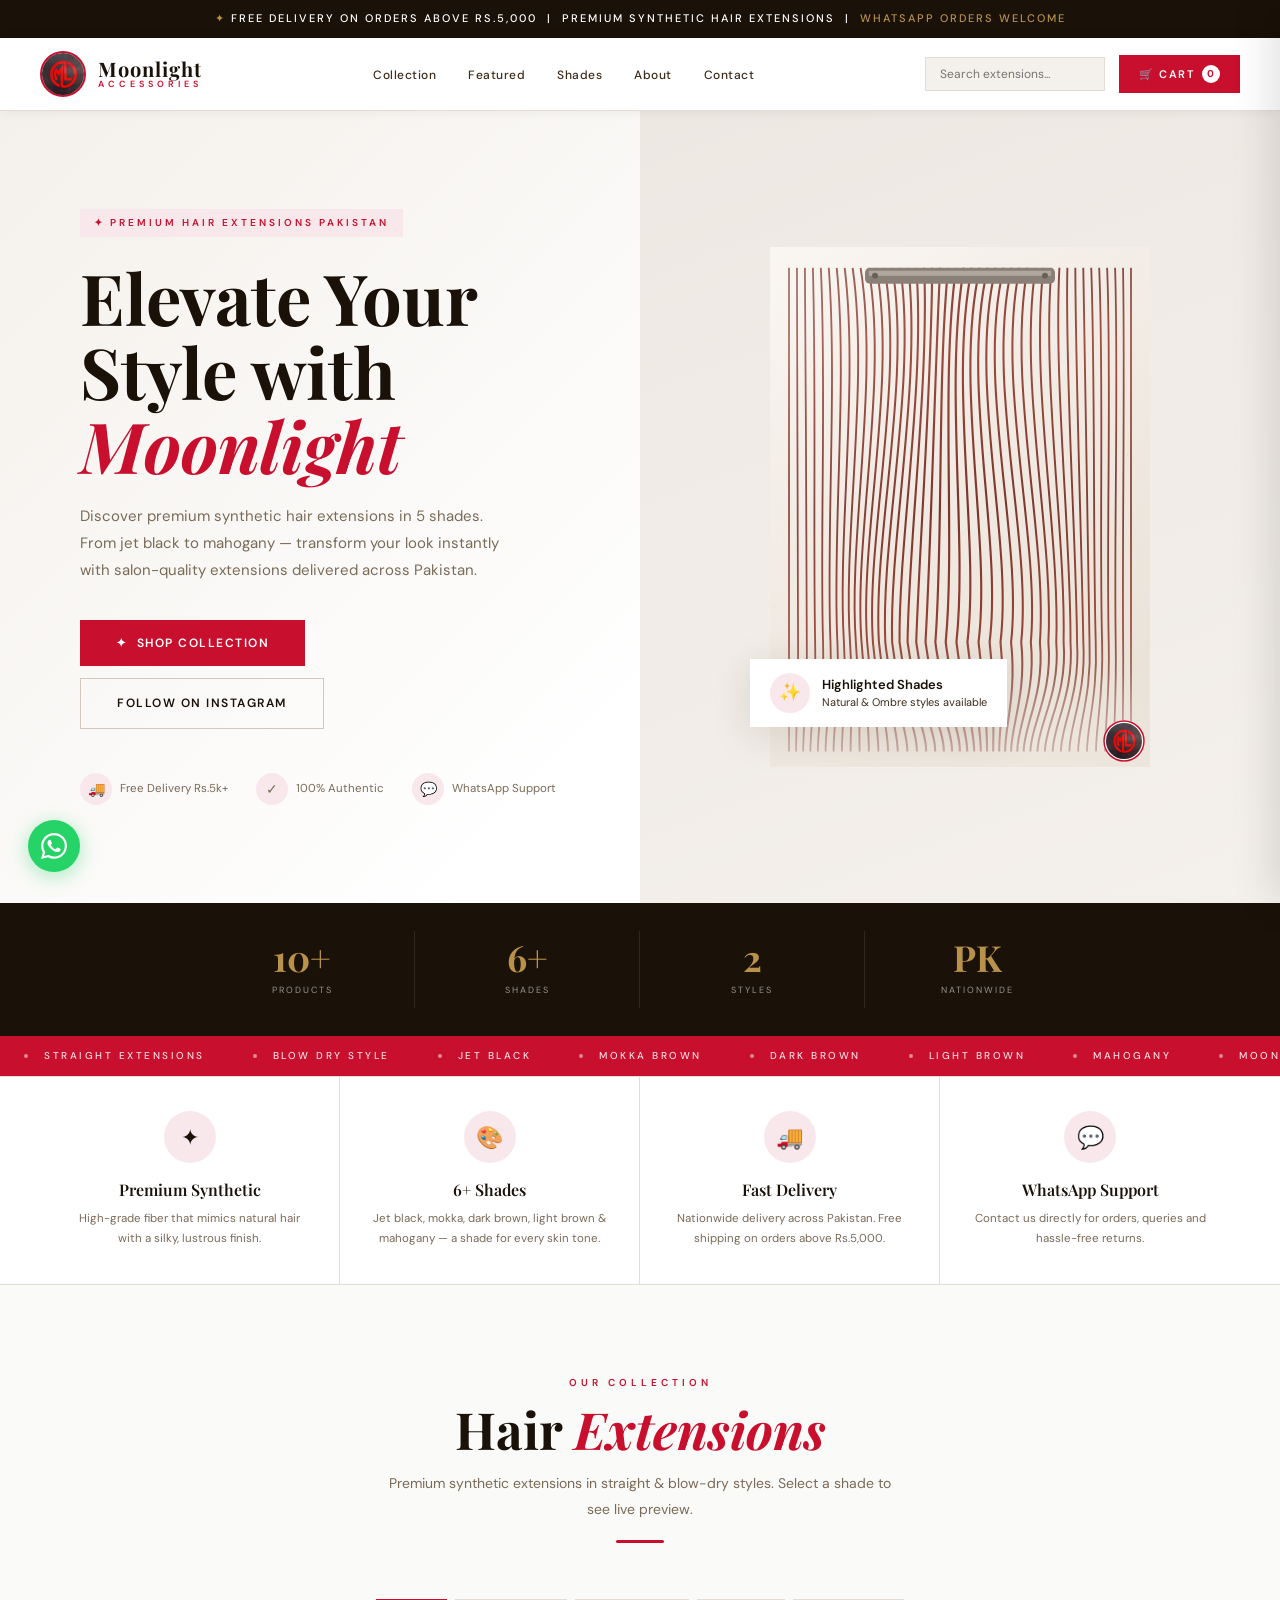
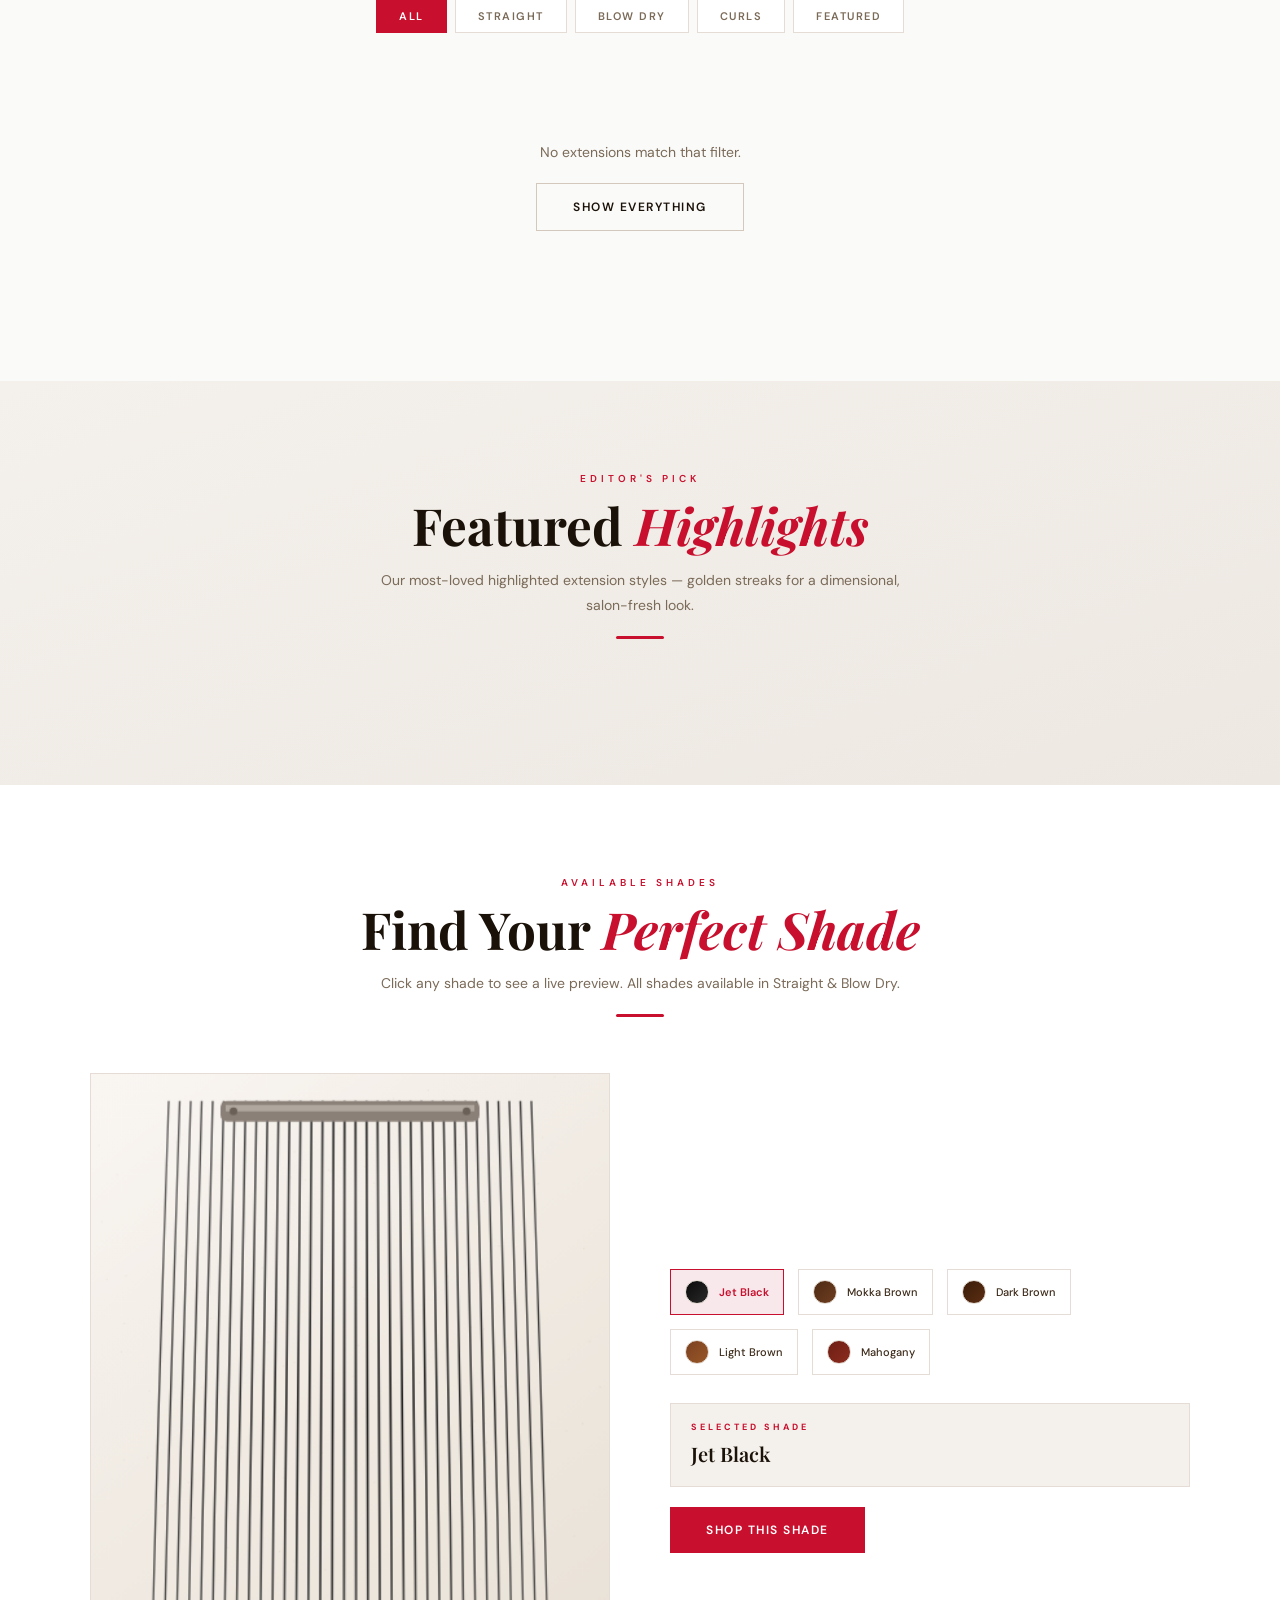
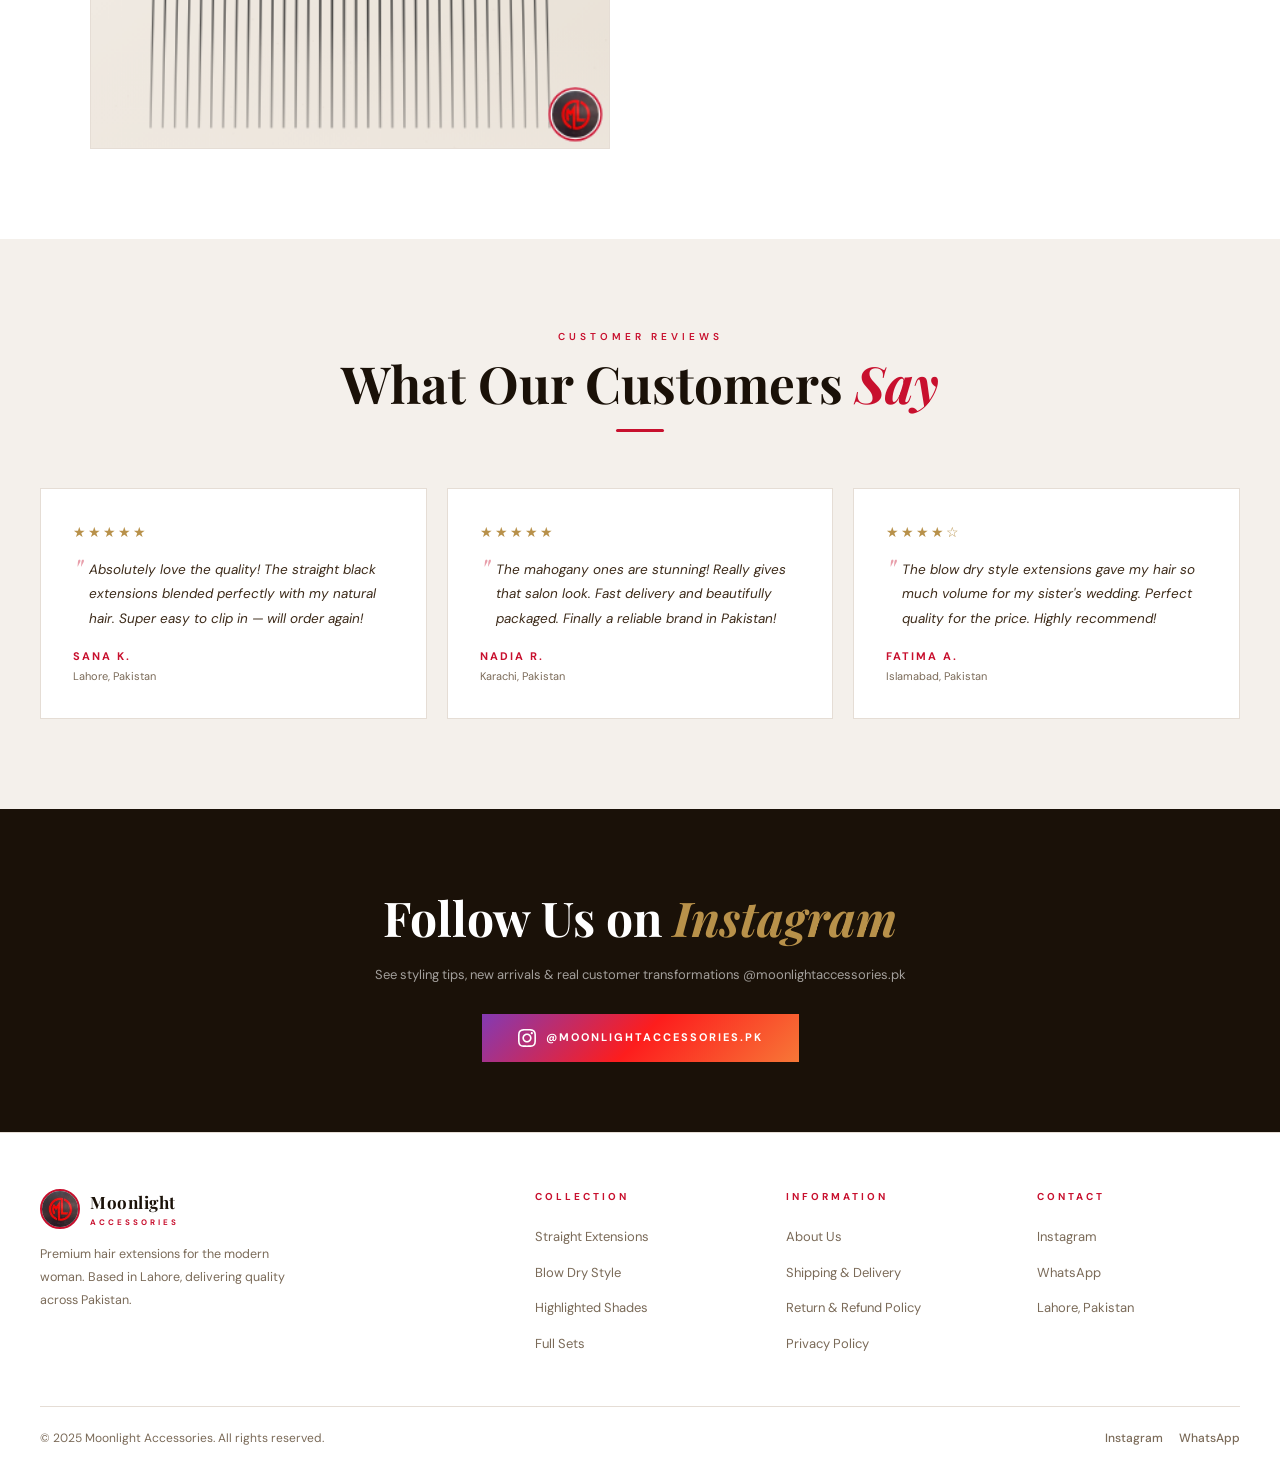
==== index.html @ aa2c1d36 "fix: an all-shades photo now shows on every shade Photos uploaded without a shade were only used as " ====
<!DOCTYPE html>
<html lang="en">
<head>
<meta charset="UTF-8">
<meta name="viewport" content="width=device-width, initial-scale=1.0, maximum-scale=1.0">
<title>Moonlight Accessories — Premium Hair Extensions Pakistan</title>

<!-- TikTok Pixel Code Start -->
<script>
!function (w, d, t) {
  w.TiktokAnalyticsObject=t;var ttq=w[t]=w[t]||[];ttq.methods=["page","track","identify","instances","debug","on","off","once","ready","alias","group","enableCookie","disableCookie","holdConsent","revokeConsent","grantConsent"],ttq.setAndDefer=function(t,e){t[e]=function(){t.push([e].concat(Array.prototype.slice.call(arguments,0)))}};for(var i=0;i<ttq.methods.length;i++)ttq.setAndDefer(ttq,ttq.methods[i]);ttq.instance=function(t){for(
var e=ttq._i[t]||[],n=0;n<ttq.methods.length;n++)ttq.setAndDefer(e,ttq.methods[n]);return e},ttq.load=function(e,n){var r="https://analytics.tiktok.com/i18n/pixel/events.js",o=n&&n.partner;ttq._i=ttq._i||{},ttq._i[e]=[],ttq._i[e]._u=r,ttq._t=ttq._t||{},ttq._t[e]=+new Date,ttq._o=ttq._o||{},ttq._o[e]=n||{};n=document.createElement("script")
;n.type="text/javascript",n.async=!0,n.src=r+"?sdkid="+e+"&lib="+t;e=document.getElementsByTagName("script")[0];e.parentNode.insertBefore(n,e)};


  ttq.load('D9UEVH3C77UE58FD9EE0');
  ttq.page();
}(window, document, 'ttq');
</script>
<!-- TikTok Pixel Code End -->
<script src="shop-config.js"></script>
<link rel="preconnect" href="https://fonts.googleapis.com">
<link href="https://fonts.googleapis.com/css2?family=Playfair+Display:ital,wght@0,400;0,600;0,700;1,400;1,600&family=DM+Sans:ital,wght@0,300;0,400;0,500;0,600;1,300&display=swap" rel="stylesheet">
<style>
/* ═══════════════════════════════════════════════════
   MOONLIGHT ACCESSORIES — LIGHT LUXURY ECOMMERCE
   Stack: Vanilla JS + HTML5 Canvas
   Backend-ready: product data JSON + cart API hooks
═══════════════════════════════════════════════════ */
*{margin:0;padding:0;box-sizing:border-box;}
:root{
  --red:#C8102E; --red2:#A50D25; --red-light:#F9E8EB; --red-mid:rgba(200,16,46,0.12);
  --bg:#FAFAF8; --bg2:#F4F0EB; --bg3:#EDE8E2;
  --white:#FFFFFF;
  --ink:#1A1108; --ink2:#3D2B1A; --ink3:#7A6A58;
  --gold:#B8914A; --gold-light:#F5ECD5;
  --border:#E5DDD5; --border2:#D4C8BC;
  --shadow:0 2px 20px rgba(60,30,10,0.08);
  --shadow2:0 8px 40px rgba(60,30,10,0.13);
  --r:0px;
}
html{scroll-behavior:smooth;}
body{background:var(--bg);color:var(--ink);font-family:'DM Sans',sans-serif;font-weight:400;overflow-x:hidden;line-height:1.6;}
img{display:block;}
a{text-decoration:none;color:inherit;}
button{cursor:pointer;font-family:'DM Sans',sans-serif;}
::-webkit-scrollbar{width:4px;}
::-webkit-scrollbar-track{background:var(--bg2);}
::-webkit-scrollbar-thumb{background:var(--red);border-radius:2px;}

/* ── ANNOUNCEMENT ── */
.ann-bar{background:var(--ink);color:#fff;text-align:center;padding:10px 20px;font-size:11px;letter-spacing:2px;text-transform:uppercase;font-weight:500;}
.ann-bar span{color:var(--gold);}

/* ── NAVBAR ── */
nav{background:var(--white);border-bottom:1px solid var(--border);position:sticky;top:0;z-index:800;box-shadow:0 1px 12px rgba(0,0,0,0.06);}
.nav-wrap{max-width:1320px;margin:0 auto;padding:0 40px;height:72px;display:flex;align-items:center;justify-content:space-between;gap:20px;}
.nav-logo{display:flex;align-items:center;gap:12px;}
.nav-logo-img{width:46px;height:46px;border-radius:50%;object-fit:cover;border:2px solid var(--red);}
.nav-brand{line-height:1.1;}
.nav-brand-main{font-family:'Playfair Display',serif;font-size:20px;font-weight:700;color:var(--ink);letter-spacing:1px;}
.nav-brand-sub{font-size:9px;letter-spacing:4px;color:var(--red);font-weight:600;text-transform:uppercase;}
.nav-links{display:flex;gap:32px;list-style:none;}
.nav-links a{font-size:12px;font-weight:500;letter-spacing:.5px;color:var(--ink2);transition:color .2s;position:relative;}
.nav-links a::after{content:'';position:absolute;bottom:-3px;left:0;width:0;height:2px;background:var(--red);transition:width .2s;}
.nav-links a:hover{color:var(--red);}
.nav-links a:hover::after{width:100%;}
.nav-right{display:flex;align-items:center;gap:14px;}
.nav-search{background:var(--bg2);border:1px solid var(--border);padding:8px 14px;font-size:12px;font-family:'DM Sans',sans-serif;color:var(--ink);width:180px;outline:none;}
.nav-search:focus{border-color:var(--red);background:var(--white);}
.nav-cart-btn{display:flex;align-items:center;gap:8px;background:var(--red);color:#fff;border:none;padding:10px 20px;font-size:11px;letter-spacing:1.5px;text-transform:uppercase;font-weight:600;transition:background .2s;}
.nav-cart-btn:hover{background:var(--red2);}
.cart-count{background:#fff;color:var(--red);width:18px;height:18px;border-radius:50%;font-size:10px;font-weight:700;display:flex;align-items:center;justify-content:center;}
.ham{display:none;flex-direction:column;gap:5px;background:none;border:none;padding:4px;}
.ham span{display:block;width:22px;height:2px;background:var(--ink);transition:all .3s;}
.mob-menu{display:none;background:var(--white);border-bottom:1px solid var(--border);padding:16px 24px;flex-direction:column;gap:0;}
.mob-menu.open{display:flex;}
.mob-menu a{padding:12px 0;font-size:13px;font-weight:500;color:var(--ink2);border-bottom:1px solid var(--border);}
.mob-menu a:last-child{border-bottom:none;}

/* ── HERO ── */
.hero{background:linear-gradient(135deg,var(--bg2) 0%,var(--white) 60%);min-height:88vh;display:grid;grid-template-columns:1fr 1fr;align-items:center;overflow:hidden;position:relative;}
.hero::before{content:'';position:absolute;top:-60px;right:-60px;width:400px;height:400px;background:radial-gradient(circle,rgba(200,16,46,0.06) 0%,transparent 70%);pointer-events:none;}
.hero-left{padding:80px 60px 80px 80px;max-width:620px;}
.hero-tag{display:inline-flex;align-items:center;gap:8px;background:var(--red-light);color:var(--red);font-size:10px;letter-spacing:3px;text-transform:uppercase;font-weight:600;padding:6px 14px;margin-bottom:24px;}
.hero-h1{font-family:'Playfair Display',serif;font-size:clamp(42px,5.5vw,72px);font-weight:700;line-height:1.05;color:var(--ink);margin-bottom:20px;}
.hero-h1 em{font-style:italic;color:var(--red);}
.hero-p{font-size:15px;line-height:1.8;color:var(--ink3);max-width:440px;margin-bottom:36px;}
.hero-btns{display:flex;gap:12px;flex-wrap:wrap;margin-bottom:44px;}
.btn-primary{background:var(--red);color:#fff;border:none;padding:15px 36px;font-size:12px;letter-spacing:1.5px;text-transform:uppercase;font-weight:600;transition:all .2s;display:inline-flex;align-items:center;gap:8px;}
.btn-primary:hover{background:var(--red2);transform:translateY(-1px);box-shadow:0 6px 20px rgba(200,16,46,0.3);}
.btn-secondary{background:transparent;color:var(--ink);border:1.5px solid var(--border2);padding:15px 36px;font-size:12px;letter-spacing:1.5px;text-transform:uppercase;font-weight:600;transition:all .2s;}
.btn-secondary:hover{border-color:var(--red);color:var(--red);}
.hero-trust{display:flex;gap:28px;}
.trust-item{display:flex;align-items:center;gap:8px;font-size:11.5px;color:var(--ink3);}
.trust-icon{width:32px;height:32px;background:var(--red-light);border-radius:50%;display:flex;align-items:center;justify-content:center;font-size:14px;flex-shrink:0;}
.hero-right{position:relative;height:88vh;display:flex;align-items:center;justify-content:center;background:linear-gradient(160deg,var(--bg3) 0%,var(--bg2) 100%);overflow:hidden;}
.hero-canvas-wrap{position:relative;width:380px;height:520px;flex-shrink:0;}
.hero-canvas-wrap canvas{width:100%;height:100%;display:block;}
.hero-badge{position:absolute;bottom:40px;left:-20px;background:var(--white);box-shadow:var(--shadow2);padding:14px 20px;display:flex;align-items:center;gap:12px;}
.hero-badge-icon{width:40px;height:40px;background:var(--red-light);border-radius:50%;display:flex;align-items:center;justify-content:center;font-size:18px;flex-shrink:0;}
.hero-badge-text{font-size:11px;line-height:1.5;color:var(--ink2);}
.hero-badge-text strong{display:block;font-size:13px;color:var(--ink);font-weight:600;}

/* ── MARQUEE ── */
.marquee-section{background:var(--red);padding:12px 0;overflow:hidden;}
.marquee-track{display:flex;animation:marquee 20s linear infinite;}
.m-item{display:inline-flex;align-items:center;gap:16px;padding:0 24px;font-size:10px;letter-spacing:2.5px;text-transform:uppercase;color:rgba(255,255,255,0.85);font-weight:500;white-space:nowrap;}
.m-dot{width:4px;height:4px;border-radius:50%;background:rgba(255,255,255,0.5);flex-shrink:0;}

/* ── SECTION COMMON ── */
.section{padding:90px 40px;}
.section-inner{max-width:1320px;margin:0 auto;}
.s-head{text-align:center;margin-bottom:56px;}
.s-tag{font-size:10px;letter-spacing:4px;text-transform:uppercase;color:var(--red);font-weight:600;display:block;margin-bottom:10px;}
.s-title{font-family:'Playfair Display',serif;font-size:clamp(32px,4vw,52px);font-weight:700;color:var(--ink);line-height:1.1;}
.s-title em{font-style:italic;color:var(--red);}
.s-desc{font-size:14px;color:var(--ink3);max-width:520px;margin:14px auto 0;line-height:1.8;}
.s-line{width:48px;height:3px;background:var(--red);margin:18px auto 0;border-radius:2px;}

/* ── STATS BAR ── */
.stats-bar{background:var(--ink);padding:28px 40px;display:flex;justify-content:center;}
.stats-inner{max-width:900px;width:100%;display:grid;grid-template-columns:repeat(4,1fr);gap:0;}
.stat{text-align:center;padding:8px 20px;border-right:1px solid rgba(255,255,255,0.1);}
.stat:last-child{border-right:none;}
.stat-n{font-family:'Playfair Display',serif;font-size:36px;font-weight:700;color:var(--gold);display:block;line-height:1;}
.stat-l{font-size:9px;letter-spacing:2px;text-transform:uppercase;color:rgba(255,255,255,0.55);margin-top:5px;}

/* ── FEATURES STRIP ── */
.features{background:var(--white);border-top:1px solid var(--border);border-bottom:1px solid var(--border);}
.feat-grid{max-width:1320px;margin:0 auto;padding:0 40px;display:grid;grid-template-columns:repeat(4,1fr);}
.feat{padding:34px 28px;border-right:1px solid var(--border);text-align:center;}
.feat:last-child{border-right:none;}
.feat-icon{width:52px;height:52px;background:var(--red-light);border-radius:50%;display:flex;align-items:center;justify-content:center;font-size:22px;margin:0 auto 14px;}
.feat-title{font-family:'Playfair Display',serif;font-size:16px;font-weight:600;color:var(--ink);margin-bottom:6px;}
.feat-desc{font-size:11.5px;line-height:1.8;color:var(--ink3);}

/* ── PRODUCT SECTION ── */
.products-section{background:var(--bg);}
.filter-bar{display:flex;gap:8px;justify-content:center;margin-bottom:48px;flex-wrap:wrap;}
.f-btn{padding:9px 22px;font-size:11px;letter-spacing:1.5px;text-transform:uppercase;font-weight:600;background:var(--white);border:1.5px solid var(--border);color:var(--ink3);transition:all .2s;font-family:'DM Sans',sans-serif;}
.f-btn.active,.f-btn:hover{background:var(--red);border-color:var(--red);color:#fff;}
.prod-grid{display:grid;grid-template-columns:repeat(auto-fill,minmax(270px,1fr));gap:24px;}

/* ── PRODUCT CARD ── */
.p-card{background:var(--white);border:1px solid var(--border);transition:all .3s;overflow:hidden;}
.p-card:hover{box-shadow:var(--shadow2);transform:translateY(-4px);border-color:var(--border2);}
.p-img-area{position:relative;background:var(--bg2);overflow:hidden;}
.p-img-area canvas{display:block;width:100%;aspect-ratio:3/4;}
.p-badge{position:absolute;top:12px;left:0;background:var(--red);color:#fff;font-size:9px;letter-spacing:2px;text-transform:uppercase;font-weight:700;padding:5px 12px;}
.p-badge.sold{background:var(--ink3);}
.p-badge.highlight{background:var(--gold);}
.p-logo-wm{position:absolute;bottom:10px;right:10px;width:30px;height:30px;background:rgba(255,255,255,0.85);border-radius:50%;display:flex;align-items:center;justify-content:center;backdrop-filter:blur(4px);}
.p-logo-wm img{width:22px;height:22px;border-radius:50%;object-fit:cover;}
/* The card itself opens the product. There is no hover overlay: on a phone
   the first tap only triggered :hover, so it showed a "Quick View" button
   instead of opening anything, and a second tap was needed. */
.p-card{cursor:pointer;}

/* shade swatches on card */
.p-shades-row{display:flex;align-items:center;gap:7px;padding:12px 14px 0;flex-wrap:wrap;}
.shade-swatch{width:20px;height:20px;border-radius:50%;cursor:pointer;border:2px solid transparent;transition:all .2s;flex-shrink:0;position:relative;}
.shade-swatch:hover{transform:scale(1.2);}
.shade-swatch.active{border-color:var(--red);box-shadow:0 0 0 2px var(--white),0 0 0 4px var(--red);}
.shade-swatch[title]:hover::after{content:attr(title);position:absolute;bottom:calc(100% + 6px);left:50%;transform:translateX(-50%);background:var(--ink);color:#fff;font-size:9px;padding:4px 8px;white-space:nowrap;pointer-events:none;z-index:10;letter-spacing:.5px;}

.p-info{padding:14px 14px 16px;}
.p-cat{font-size:9px;letter-spacing:2.5px;text-transform:uppercase;color:var(--ink3);font-weight:500;margin-bottom:4px;}
.p-name{font-family:'Playfair Display',serif;font-size:17px;font-weight:600;color:var(--ink);line-height:1.3;margin-bottom:3px;}
.p-shade-label{font-size:10.5px;color:var(--red);font-weight:600;min-height:16px;margin-bottom:6px;}
.p-stars{color:var(--gold);font-size:12px;letter-spacing:1px;margin-bottom:8px;}
.p-stars span{color:var(--ink3);font-size:11px;font-family:'DM Sans',sans-serif;margin-left:4px;}
.p-bottom{display:flex;align-items:center;justify-content:space-between;margin-top:4px;}
.p-price{font-family:'Playfair Display',serif;font-size:22px;font-weight:700;color:var(--ink);}
.p-price .curr{font-size:13px;font-family:'DM Sans',sans-serif;font-weight:600;margin-right:2px;color:var(--ink2);}
.p-add{width:38px;height:38px;background:var(--red);color:#fff;border:none;font-size:22px;display:flex;align-items:center;justify-content:center;transition:all .2s;flex-shrink:0;line-height:1;}
.p-add:hover{background:var(--red2);transform:scale(1.08);}
.p-add.oos{background:var(--bg3);color:var(--ink3);cursor:not-allowed;}

/* ── HIGHLIGHTS / FEATURED SECTION ── */
.highlights-section{background:linear-gradient(160deg,var(--bg2) 0%,var(--bg3) 100%);}
.hl-grid{display:grid;grid-template-columns:repeat(3,1fr);gap:20px;align-items:stretch;}
.hl-card{background:var(--white);border:1px solid var(--border);overflow:hidden;display:flex;flex-direction:column;}
.hl-card canvas{display:block;width:100%;aspect-ratio:3/4;}
.hl-card .hl-info{flex:1;display:flex;flex-direction:column;justify-content:flex-end;}
.hl-info{padding:16px 18px 20px;}
.hl-tag{font-size:9px;letter-spacing:3px;text-transform:uppercase;color:var(--red);font-weight:700;margin-bottom:6px;}
.hl-name{font-family:'Playfair Display',serif;font-size:16px;font-weight:600;color:var(--ink);margin-bottom:4px;line-height:1.3;}
.hl-price{font-family:'Playfair Display',serif;font-size:20px;font-weight:700;color:var(--red);margin-bottom:10px;}
.hl-price .curr{font-size:12px;font-family:'DM Sans',sans-serif;color:var(--ink2);margin-right:2px;}
.hl-add{background:var(--ink);color:#fff;border:none;padding:10px 20px;font-size:10px;letter-spacing:2px;text-transform:uppercase;font-weight:600;width:100%;transition:background .2s;font-family:'DM Sans',sans-serif;}
.hl-add:hover{background:var(--red);}

/* ── SHADE SECTION ── */
.shades-section{background:var(--white);}
.shade-picker{display:grid;grid-template-columns:1fr 1fr;gap:60px;align-items:center;max-width:1100px;margin:0 auto;}
.shade-preview{border:1px solid var(--border);overflow:hidden;background:var(--bg2);}
.shade-preview canvas{display:block;width:100%;}
.shade-preview img{display:block;width:100%;aspect-ratio:3/4;object-fit:cover;}
.hero-canvas-wrap img{display:block;width:100%;height:100%;object-fit:cover;border-radius:0;}
.shade-swatches-big{display:flex;flex-wrap:wrap;gap:14px;margin-bottom:28px;}
.shade-btn{display:flex;align-items:center;gap:10px;padding:10px 14px;border:1.5px solid var(--border);cursor:pointer;background:var(--white);transition:all .2s;font-family:'DM Sans',sans-serif;}
.shade-btn:hover,.shade-btn.active{border-color:var(--red);background:var(--red-light);}
.shade-btn .s-circle{width:24px;height:24px;border-radius:50%;flex-shrink:0;border:1.5px solid var(--border);}
.shade-btn .s-name{font-size:11px;font-weight:500;color:var(--ink2);}
.shade-btn.active .s-name{color:var(--red);font-weight:600;}
.shade-selected-box{background:var(--bg2);border:1px solid var(--border);padding:16px 20px;margin-top:20px;}
.shade-selected-label{font-size:9px;letter-spacing:3px;text-transform:uppercase;color:var(--red);font-weight:700;margin-bottom:4px;}
.shade-selected-name{font-family:'Playfair Display',serif;font-size:20px;font-weight:600;color:var(--ink);}

/* ── TESTIMONIALS ── */
.testi-section{background:var(--bg2);}
.testi-grid{display:grid;grid-template-columns:repeat(auto-fit,minmax(280px,1fr));gap:20px;}
.testi-card{background:var(--white);border:1px solid var(--border);padding:32px;}
.testi-stars{color:var(--gold);font-size:14px;letter-spacing:2px;margin-bottom:14px;}
.testi-text{font-size:13.5px;line-height:1.85;color:var(--ink2);font-style:italic;margin-bottom:16px;position:relative;padding-left:16px;}
.testi-text::before{content:'"';position:absolute;left:0;top:-4px;font-family:'Playfair Display',serif;font-size:32px;color:var(--red);opacity:.4;line-height:1;}
.testi-author{font-size:11px;letter-spacing:2px;text-transform:uppercase;color:var(--red);font-weight:700;}
.testi-location{font-size:11px;color:var(--ink3);margin-top:2px;}

/* ── INSTAGRAM CTA ── */
.ig-section{background:var(--ink);padding:70px 40px;text-align:center;}
.ig-title{font-family:'Playfair Display',serif;font-size:clamp(28px,4vw,48px);font-weight:700;color:var(--white);margin-bottom:10px;}
.ig-title em{font-style:italic;color:var(--gold);}
.ig-sub{font-size:13px;color:rgba(255,255,255,0.6);margin-bottom:28px;}
.ig-btn{display:inline-flex;align-items:center;gap:10px;background:linear-gradient(135deg,#833AB4,#FD1D1D,#F77737);color:#fff;padding:15px 36px;font-size:11px;letter-spacing:2px;text-transform:uppercase;font-weight:700;transition:opacity .2s,transform .2s;text-decoration:none;}
.ig-btn:hover{opacity:.88;transform:translateY(-2px);}

/* ── FOOTER ── */
footer{background:var(--white);border-top:1px solid var(--border);padding:56px 40px 28px;}
.foot-inner{max-width:1320px;margin:0 auto;}
.foot-grid{display:grid;grid-template-columns:2.2fr 1fr 1fr 1fr;gap:48px;margin-bottom:40px;}
.foot-brand-wrap{display:flex;align-items:center;gap:10px;margin-bottom:14px;}
.foot-brand-img{width:40px;height:40px;border-radius:50%;object-fit:cover;border:2px solid var(--red);}
.foot-brand-main{font-family:'Playfair Display',serif;font-size:17px;font-weight:700;color:var(--ink);letter-spacing:.5px;}
.foot-brand-sub{font-size:8px;letter-spacing:3px;color:var(--red);font-weight:700;text-transform:uppercase;}
.foot-brand-desc{font-size:12.5px;line-height:1.85;color:var(--ink3);max-width:260px;}
.foot-col h4{font-size:10px;letter-spacing:3px;text-transform:uppercase;color:var(--red);font-weight:700;margin-bottom:18px;}
.foot-col ul{list-style:none;}
.foot-col li{margin-bottom:10px;}
.foot-col a{font-size:13px;color:var(--ink3);transition:color .2s;}
.foot-col a:hover{color:var(--red);}
.foot-bottom{border-top:1px solid var(--border);padding-top:22px;display:flex;justify-content:space-between;align-items:center;flex-wrap:wrap;gap:12px;}
.foot-bottom p{font-size:12px;color:var(--ink3);}
.foot-socials{display:flex;gap:16px;}
.foot-socials a{font-size:12px;color:var(--ink3);font-weight:500;transition:color .2s;}
.foot-socials a:hover{color:var(--red);}

/* ── MODAL ── */
.modal-overlay{position:fixed;inset:0;background:rgba(26,17,8,0.7);z-index:999;display:flex;align-items:center;justify-content:center;padding:20px;backdrop-filter:blur(6px);}
.modal-box{background:var(--white);max-width:880px;width:100%;max-height:92vh;overflow-y:auto;display:grid;grid-template-columns:1fr 1fr;position:relative;}
.modal-close{position:absolute;top:14px;right:14px;background:var(--ink);color:#fff;border:none;width:30px;height:30px;font-size:14px;z-index:10;display:flex;align-items:center;justify-content:center;}
/* ── CART DRAWER ─────────────────────────────────── */
.drawer-backdrop{position:fixed;inset:0;background:rgba(20,14,10,.45);opacity:0;visibility:hidden;transition:.25s;z-index:900;}
.drawer-backdrop.show{opacity:1;visibility:visible;}
.cart-drawer{position:fixed;top:0;right:0;height:100%;width:400px;max-width:92vw;background:var(--white);z-index:950;display:flex;flex-direction:column;transform:translateX(100%);transition:transform .3s cubic-bezier(.4,0,.2,1);box-shadow:-8px 0 40px rgba(0,0,0,.12);}
.cart-drawer.open{transform:translateX(0);}
.cart-head{display:flex;align-items:center;justify-content:space-between;padding:20px 22px;border-bottom:1px solid var(--border);flex-shrink:0;}
.cart-head h3{font-family:'Playfair Display',serif;font-size:19px;font-weight:600;color:var(--ink);}
.cart-close{background:none;border:none;font-size:17px;color:var(--ink3);cursor:pointer;padding:4px 8px;}
.cart-close:hover{color:var(--red);}
.cart-body{flex:1;overflow-y:auto;padding:8px 22px;}
.cart-foot{border-top:1px solid var(--border);padding:18px 22px 22px;flex-shrink:0;background:var(--bg);}
.cart-line{display:grid;grid-template-columns:64px 1fr auto;gap:12px;padding:16px 0;border-bottom:1px solid var(--border);}
.cart-line-img{width:64px;height:84px;object-fit:cover;background:var(--bg2);}
.cart-line-noimg{display:flex;align-items:center;justify-content:center;color:var(--ink3);font-size:20px;}
.cart-line-name{font-size:13px;font-weight:600;color:var(--ink);line-height:1.35;}
.cart-line-shade{font-size:11px;color:var(--red);margin-top:2px;}
.cart-line-price{font-size:11px;color:var(--ink3);margin-top:2px;}
.cart-line-total{font-size:13px;font-weight:700;color:var(--ink);white-space:nowrap;}
.qty-row{display:flex;align-items:center;gap:8px;margin-top:9px;}
.qty-btn{width:24px;height:24px;border:1px solid var(--border2);background:var(--white);color:var(--ink);font-size:14px;line-height:1;cursor:pointer;display:flex;align-items:center;justify-content:center;}
.qty-btn:hover{border-color:var(--red);color:var(--red);}
.qty-val{font-size:13px;font-weight:600;min-width:18px;text-align:center;}
.cart-remove{background:none;border:none;font-size:10.5px;color:var(--ink3);text-decoration:underline;cursor:pointer;margin-left:6px;}
.cart-remove:hover{color:var(--red);}
.cart-empty{text-align:center;padding:64px 20px;}
.cart-empty-icon{font-size:38px;margin-bottom:14px;opacity:.4;}
.cart-empty p{font-size:13px;color:var(--ink3);margin-bottom:22px;}
.no-results{grid-column:1/-1;text-align:center;padding:60px 20px;}
.no-results p{font-size:14px;color:var(--ink3);margin-bottom:20px;}
.sum-row{display:flex;justify-content:space-between;align-items:center;font-size:13px;color:var(--ink2);margin-bottom:9px;}
.sum-row .free{color:#16a34a;font-weight:700;letter-spacing:.5px;}
.sum-note{font-size:10.5px;color:var(--ink3);margin:-4px 0 10px;}
.sum-total{font-size:16px;font-weight:700;color:var(--ink);padding-top:11px;border-top:1px solid var(--border);margin-bottom:16px;}
.btn-block{width:100%;justify-content:center;}
.sum-cod{text-align:center;font-size:10.5px;color:var(--ink3);margin-top:10px;letter-spacing:.5px;}

/* ── PRODUCT ACTIONS ─────────────────────────────── */
.m-actions{display:flex;flex-direction:column;gap:9px;}
.m-buy-btn{background:var(--ink);color:#fff;border:none;padding:15px;font-size:12px;letter-spacing:1.5px;text-transform:uppercase;font-weight:600;cursor:pointer;transition:background .2s;font-family:'DM Sans',sans-serif;width:100%;}
.m-buy-btn:hover{background:var(--red);}
.m-wa-btn{background:#fff;color:#128C7E;border:1.5px solid #128C7E;padding:14px;font-size:12px;letter-spacing:1px;text-transform:uppercase;font-weight:600;cursor:pointer;transition:.2s;font-family:'DM Sans',sans-serif;width:100%;display:flex;align-items:center;justify-content:center;gap:9px;}
.m-wa-btn:hover{background:#128C7E;color:#fff;}

/* ── CHECKOUT ────────────────────────────────────── */
.co-box{background:var(--white);width:100%;max-width:940px;max-height:92vh;overflow-y:auto;position:relative;}
.co-head{padding:30px 34px 22px;border-bottom:1px solid var(--border);}
.co-title{font-family:'Playfair Display',serif;font-size:27px;font-weight:600;color:var(--ink);}
.co-sub{font-size:12.5px;color:var(--ink3);margin-top:5px;}
.co-grid{display:grid;grid-template-columns:1fr 340px;gap:34px;padding:28px 34px 34px;}
.co-fields{display:flex;flex-direction:column;gap:16px;}
.fld{display:flex;flex-direction:column;gap:6px;}
.fld>span{font-size:11px;letter-spacing:1.2px;text-transform:uppercase;font-weight:700;color:var(--ink2);}
.fld>span b{color:var(--red);}
.fld>span i{font-style:normal;color:var(--ink3);font-weight:400;text-transform:none;letter-spacing:0;}
.fld input,.fld textarea{border:1px solid var(--border2);background:var(--white);padding:12px 14px;font-size:13.5px;font-family:'DM Sans',sans-serif;color:var(--ink);outline:none;transition:border-color .2s;width:100%;resize:vertical;}
.fld input:focus,.fld textarea:focus{border-color:var(--red);}
.fld small{font-size:10.5px;color:var(--ink3);}
.co-error{background:#fdecea;border-left:3px solid var(--red);color:#8c1d18;font-size:12.5px;padding:11px 14px;}
.co-side{background:var(--bg2);padding:24px;align-self:start;position:sticky;top:0;}
.co-side-title{font-size:10px;letter-spacing:3px;text-transform:uppercase;color:var(--red);font-weight:700;margin-bottom:16px;}
.co-line{display:flex;justify-content:space-between;gap:12px;font-size:12px;color:var(--ink2);padding-bottom:10px;margin-bottom:10px;border-bottom:1px solid var(--border);}
.co-pay{display:flex;gap:11px;align-items:flex-start;background:var(--white);border:1px solid var(--border);padding:13px;margin:16px 0;}
.co-pay-badge{width:22px;height:22px;border-radius:50%;background:#16a34a;color:#fff;font-size:12px;display:flex;align-items:center;justify-content:center;flex-shrink:0;}
.co-pay b{display:block;font-size:12.5px;color:var(--ink);margin-bottom:2px;}
.co-pay span{font-size:11px;color:var(--ink3);line-height:1.45;}
.co-terms{font-size:10.5px;color:var(--ink3);text-align:center;margin-top:12px;line-height:1.6;}
.co-terms a{color:var(--red);text-decoration:underline;}
.co-done{text-align:center;padding:56px 34px;max-width:520px;margin:0 auto;}
.co-done-tick{width:60px;height:60px;border-radius:50%;background:#16a34a;color:#fff;font-size:30px;display:flex;align-items:center;justify-content:center;margin:0 auto 22px;}
.co-done h3{font-family:'Playfair Display',serif;font-size:27px;font-weight:600;color:var(--ink);margin-bottom:10px;}
.co-done p{font-size:13.5px;color:var(--ink2);line-height:1.65;margin-bottom:22px;}
.co-done-box{background:var(--bg2);padding:18px 22px;margin-bottom:18px;}
.co-done-box div{display:flex;justify-content:space-between;align-items:center;padding:7px 0;font-size:13px;}
.co-done-box span{color:var(--ink3);}
.co-done-box b{color:var(--ink);font-weight:700;}
.co-done-note{font-size:11.5px!important;color:var(--ink3)!important;}
#coWaWrap{margin-bottom:10px;}
#coWaWrap a{display:flex;}
@media(max-width:860px){
  .co-grid{grid-template-columns:1fr;gap:24px;padding:22px;}
  .co-head{padding:24px 22px 18px;}
  .co-side{position:static;}
}

.modal-img-col{background:var(--bg2);display:flex;flex-direction:column;}
.modal-img-col canvas{display:block;width:100%;aspect-ratio:3/4;}
/* Horizontal, snapping strip of a shade's photos — swipe on a phone, drag or
   use the dots/thumbnails on a desktop.
   contain rather than cover: a photo that isn't 3:4 is shown whole instead of
   having its edges cropped away. The cards keep cover so the grid stays even. */
.m-gallery{display:flex;overflow-x:auto;scroll-snap-type:x mandatory;-webkit-overflow-scrolling:touch;scrollbar-width:none;}
.m-gallery::-webkit-scrollbar{display:none;}
.modal-img-col img.m-main-img{display:block;flex:0 0 100%;width:100%;aspect-ratio:3/4;object-fit:contain;background:var(--bg3);scroll-snap-align:center;}
.m-dots{display:flex;justify-content:center;gap:7px;padding:10px 0 2px;background:var(--bg2);}
.m-dot-nav{width:7px;height:7px;border-radius:50%;background:var(--border2);cursor:pointer;transition:.2s;}
.m-dot-nav.active{background:var(--red);transform:scale(1.3);}
.m-thumbs-row{display:flex;gap:6px;padding:8px;background:var(--bg3);overflow-x:auto;flex-shrink:0;}
.m-thumb{width:54px;height:72px;object-fit:cover;cursor:pointer;border:2px solid transparent;flex-shrink:0;transition:.15s;opacity:.75;}
.m-thumb:hover,.m-thumb.active{border-color:var(--red);opacity:1;}
.p-img-area img.p-real-img{display:block;width:100%;aspect-ratio:3/4;object-fit:cover;}
.modal-info-col{padding:32px;display:flex;flex-direction:column;justify-content:space-between;overflow-y:auto;}
.m-cat{font-size:9px;letter-spacing:3px;text-transform:uppercase;color:var(--red);font-weight:700;margin-bottom:8px;}
.m-name{font-family:'Playfair Display',serif;font-size:26px;font-weight:700;color:var(--ink);line-height:1.2;margin-bottom:4px;}
.m-shade-active{font-size:12px;font-weight:600;color:var(--red);margin-bottom:14px;}
.m-stars{color:var(--gold);font-size:13px;letter-spacing:2px;margin-bottom:6px;}
.m-reviews{font-size:11.5px;color:var(--ink3);margin-bottom:16px;}
.m-price{font-family:'Playfair Display',serif;font-size:34px;font-weight:700;color:var(--ink);margin-bottom:20px;}
.m-price .curr{font-size:15px;font-family:'DM Sans',sans-serif;color:var(--ink2);}
.m-shade-label{font-size:9.5px;letter-spacing:2px;text-transform:uppercase;color:var(--ink3);font-weight:700;margin-bottom:10px;}
.m-shade-chips{display:flex;flex-wrap:wrap;gap:8px;margin-bottom:18px;}
.m-chip{display:flex;align-items:center;gap:7px;padding:8px 12px;border:1.5px solid var(--border);cursor:pointer;transition:all .2s;}
.m-chip:hover,.m-chip.active{border-color:var(--red);background:var(--red-light);}
.m-chip .chip-dot{width:14px;height:14px;border-radius:50%;flex-shrink:0;}
.m-chip .chip-txt{font-size:10px;color:var(--ink2);font-weight:500;}
.m-chip.active .chip-txt{color:var(--red);font-weight:700;}
.m-chip .chip-oos{font-size:8px;color:var(--red);margin-left:2px;}
.m-desc{font-size:12.5px;line-height:1.85;color:var(--ink3);margin-bottom:14px;}
.m-feats{margin-bottom:20px;}
.m-feat{font-size:11.5px;color:var(--ink2);margin-bottom:5px;display:flex;align-items:center;gap:6px;}
.m-feat::before{content:'✓';color:var(--red);font-weight:700;font-size:11px;}
.m-add-btn{width:100%;padding:15px;background:var(--red);color:#fff;border:none;font-size:11px;letter-spacing:2px;text-transform:uppercase;font-weight:700;transition:background .2s;font-family:'DM Sans',sans-serif;}
.m-add-btn:hover{background:var(--red2);}
.m-add-btn.oos{background:var(--ink3);cursor:not-allowed;}

/* ── TOAST ── */
.toast{position:fixed;bottom:28px;right:28px;background:var(--ink);color:#fff;padding:14px 22px;font-size:12px;letter-spacing:.5px;z-index:9000;transform:translateY(80px);opacity:0;transition:all .4s cubic-bezier(.16,1,.3,1);pointer-events:none;display:flex;align-items:center;gap:10px;box-shadow:var(--shadow2);}
.toast.show{transform:translateY(0);opacity:1;}
.toast-check{width:20px;height:20px;background:var(--red);border-radius:50%;display:flex;align-items:center;justify-content:center;font-size:11px;flex-shrink:0;}

/* ── WA ── */
.wa-float{position:fixed;bottom:28px;left:28px;width:52px;height:52px;border-radius:50%;background:#25D366;display:flex;align-items:center;justify-content:center;box-shadow:0 4px 20px rgba(37,211,102,.4);transition:transform .2s;z-index:8000;}
.wa-float:hover{transform:scale(1.1);}

/* ── KEYFRAMES ── */
@keyframes marquee{from{transform:translateX(0)}to{transform:translateX(-50%)}}
@keyframes fadeUp{from{opacity:0;transform:translateY(24px)}to{opacity:1;transform:translateY(0)}}

/* ── RESPONSIVE ── */
@media(max-width:1024px){
  .nav-search{display:none;}
  .hero{grid-template-columns:1fr;}
  .hero-left{padding:56px 40px;max-width:100%;}
  .hero-right{height:420px;order:-1;}
  .hl-grid{grid-template-columns:1fr 1fr;}
  .hl-card-big{grid-column:span 2;}
  .hl-card-big canvas{aspect-ratio:16/9;}
  .foot-grid{grid-template-columns:1fr 1fr;}
}
@media(max-width:768px){
  .nav-wrap{padding:0 20px;}
  .nav-links{display:none;}
  .ham{display:flex;}
  .hero{grid-template-columns:1fr;}
  .hero-left{padding:44px 20px;text-align:center;}
  .hero-btns{justify-content:center;}
  .hero-trust{justify-content:center;flex-wrap:wrap;}
  .hero-right{height:320px;}
  .hero-canvas-wrap{width:260px;height:356px;}
  .stats-bar{padding:20px;}
  .stats-inner{grid-template-columns:repeat(2,1fr);}
  .stat{border-bottom:1px solid rgba(255,255,255,0.1);}
  .feat-grid{grid-template-columns:1fr 1fr;padding:0 20px;}
  .feat{border-bottom:1px solid var(--border);}
  .feat:nth-child(odd){border-right:1px solid var(--border);}
  .feat:nth-child(even){border-right:none;}
  .section{padding:60px 20px;}
  .hl-grid{grid-template-columns:1fr;}
  .hl-card-big{grid-column:span 1;}
  .hl-card-big canvas{aspect-ratio:3/4;}
  .shade-picker{grid-template-columns:1fr;gap:32px;}
  .modal-box{grid-template-columns:1fr;}
  .modal-img-col canvas{aspect-ratio:16/9;}
  .foot-grid{grid-template-columns:1fr;gap:32px;padding:0;}
  .prod-grid{grid-template-columns:repeat(2,1fr);gap:12px;}
  .ig-section{padding:52px 20px;}
  footer{padding:44px 20px 24px;}
}
@media(max-width:440px){
  .prod-grid{grid-template-columns:1fr;}
  .hero-canvas-wrap{width:220px;height:300px;}
}
</style>
</head>
<body>

<!-- ANNOUNCEMENT BAR -->
<div class="ann-bar">
  <span>✦</span> Free delivery on orders above Rs.5,000 &nbsp;|&nbsp; Premium Synthetic Hair Extensions &nbsp;|&nbsp; <span>WhatsApp Orders Welcome</span>
</div>

<!-- NAVBAR -->
<nav id="mainNav">
  <div class="nav-wrap">
    <a href="#" class="nav-logo">
      <img src="[data-uri]" alt="Moonlight Logo" class="nav-logo-img" id="navLogo">
      <div class="nav-brand">
        <div class="nav-brand-main">Moonlight</div>
        <div class="nav-brand-sub">Accessories</div>
      </div>
    </a>
    <ul class="nav-links">
      <li><a href="#products">Collection</a></li>
      <li><a href="#highlights">Featured</a></li>
      <li><a href="#shades">Shades</a></li>
      <li><a href="#about">About</a></li>
      <li><a href="#contact">Contact</a></li>
    </ul>
    <div class="nav-right">
      <input class="nav-search" type="text" placeholder="Search extensions...">
      <button class="nav-cart-btn" onclick="openCart()">
        🛒 Cart <span class="cart-count" id="cartCount">0</span>
      </button>
    </div>
    <button class="ham" id="hamBtn" aria-label="menu">
      <span id="h1"></span><span id="h2"></span><span id="h3"></span>
    </button>
  </div>
  <div class="mob-menu" id="mobMenu">
    <a href="#products" onclick="closeMob()">Collection</a>
    <a href="#highlights" onclick="closeMob()">Featured</a>
    <a href="#shades" onclick="closeMob()">Shades</a>
    <a href="#about" onclick="closeMob()">About</a>
    <a href="#contact" onclick="closeMob()">Contact</a>
  </div>
</nav>

<!-- HERO -->
<section class="hero">
  <div class="hero-left">
    <div class="hero-tag">✦ Premium Hair Extensions Pakistan</div>
    <h1 class="hero-h1">
      Elevate Your<br>Style with<br><em>Moonlight</em>
    </h1>
    <p class="hero-p">
      Discover premium synthetic hair extensions in 5 shades. From jet black to mahogany — transform your look instantly with salon-quality extensions delivered across Pakistan.
    </p>
    <div class="hero-btns">
      <button class="btn-primary" onclick="document.getElementById('products').scrollIntoView({behavior:'smooth'})">
        ✦ &nbsp;Shop Collection
      </button>
      <a href="https://www.instagram.com/moonlightaccessories.pk" target="_blank" class="btn-secondary">Follow on Instagram</a>
    </div>
    <div class="hero-trust">
      <div class="trust-item"><div class="trust-icon">🚚</div>Free Delivery Rs.5k+</div>
      <div class="trust-item"><div class="trust-icon">✓</div>100% Authentic</div>
      <div class="trust-item"><div class="trust-icon">💬</div>WhatsApp Support</div>
    </div>
  </div>
  <div class="hero-right">
    <div class="hero-canvas-wrap">
      <canvas id="heroCanvas" width="380" height="520"></canvas>
      <div class="hero-badge">
        <div class="hero-badge-icon">✨</div>
        <div class="hero-badge-text">
          <strong>Highlighted Shades</strong>
          Natural &amp; Ombre styles available
        </div>
      </div>
    </div>
  </div>
</section>

<!-- STATS -->
<div class="stats-bar">
  <div class="stats-inner">
    <div class="stat"><span class="stat-n">10+</span><span class="stat-l">Products</span></div>
    <div class="stat"><span class="stat-n">6+</span><span class="stat-l">Shades</span></div>
    <div class="stat"><span class="stat-n">2</span><span class="stat-l">Styles</span></div>
    <div class="stat"><span class="stat-n">PK</span><span class="stat-l">Nationwide</span></div>
  </div>
</div>

<!-- MARQUEE -->
<div class="marquee-section">
  <div class="marquee-track" id="marqueeTrack">
    <span class="m-item"><span class="m-dot"></span>Straight Extensions</span>
    <span class="m-item"><span class="m-dot"></span>Blow Dry Style</span>
    <span class="m-item"><span class="m-dot"></span>Jet Black</span>
    <span class="m-item"><span class="m-dot"></span>Mokka Brown</span>
    <span class="m-item"><span class="m-dot"></span>Dark Brown</span>
    <span class="m-item"><span class="m-dot"></span>Light Brown</span>
    <span class="m-item"><span class="m-dot"></span>Mahogany</span>
    <span class="m-item"><span class="m-dot"></span>Moonlight Accessories</span>
    <span class="m-item"><span class="m-dot"></span>Lahore Pakistan</span>
    <span class="m-item"><span class="m-dot"></span>Straight Extensions</span>
    <span class="m-item"><span class="m-dot"></span>Blow Dry Style</span>
    <span class="m-item"><span class="m-dot"></span>Jet Black</span>
    <span class="m-item"><span class="m-dot"></span>Mokka Brown</span>
    <span class="m-item"><span class="m-dot"></span>Dark Brown</span>
    <span class="m-item"><span class="m-dot"></span>Light Brown</span>
    <span class="m-item"><span class="m-dot"></span>Mahogany</span>
    <span class="m-item"><span class="m-dot"></span>Moonlight Accessories</span>
    <span class="m-item"><span class="m-dot"></span>Lahore Pakistan</span>
  </div>
</div>

<!-- FEATURES -->
<div class="features" id="about">
  <div class="feat-grid">
    <div class="feat">
      <div class="feat-icon">✦</div>
      <h3 class="feat-title">Premium Synthetic</h3>
      <p class="feat-desc">High-grade fiber that mimics natural hair with a silky, lustrous finish.</p>
    </div>
    <div class="feat">
      <div class="feat-icon">🎨</div>
      <h3 class="feat-title">6+ Shades</h3>
      <p class="feat-desc">Jet black, mokka, dark brown, light brown &amp; mahogany — a shade for every skin tone.</p>
    </div>
    <div class="feat">
      <div class="feat-icon">🚚</div>
      <h3 class="feat-title">Fast Delivery</h3>
      <p class="feat-desc">Nationwide delivery across Pakistan. Free shipping on orders above Rs.5,000.</p>
    </div>
    <div class="feat">
      <div class="feat-icon">💬</div>
      <h3 class="feat-title">WhatsApp Support</h3>
      <p class="feat-desc">Contact us directly for orders, queries and hassle-free returns.</p>
    </div>
  </div>
</div>

<!-- PRODUCTS -->
<section class="section products-section" id="products">
  <div class="section-inner">
    <div class="s-head">
      <span class="s-tag">Our Collection</span>
      <h2 class="s-title">Hair <em>Extensions</em></h2>
      <p class="s-desc">Premium synthetic extensions in straight & blow-dry styles. Select a shade to see live preview.</p>
      <div class="s-line"></div>
    </div>
    <div class="filter-bar">
      <button class="f-btn active" data-filter="all">All</button>
      <button class="f-btn" data-filter="straight">Straight</button>
      <button class="f-btn" data-filter="blowdry">Blow Dry</button>
      <button class="f-btn" data-filter="curls">Curls</button>
      <button class="f-btn" data-filter="featured">Featured</button>
    </div>
    <div class="prod-grid" id="prodGrid"></div>
  </div>
</section>

<!-- HIGHLIGHTED / FEATURED SECTION -->
<section class="section highlights-section" id="highlights">
  <div class="section-inner">
    <div class="s-head">
      <span class="s-tag">Editor's Pick</span>
      <h2 class="s-title">Featured <em>Highlights</em></h2>
      <p class="s-desc">Our most-loved highlighted extension styles — golden streaks for a dimensional, salon-fresh look.</p>
      <div class="s-line"></div>
    </div>
    <div class="hl-grid" id="hlGrid"></div>
  </div>
</section>

<!-- SHADE SELECTOR -->
<section class="section shades-section" id="shades">
  <div class="section-inner">
    <div class="s-head">
      <span class="s-tag">Available Shades</span>
      <h2 class="s-title">Find Your <em>Perfect Shade</em></h2>
      <p class="s-desc">Click any shade to see a live preview. All shades available in Straight & Blow Dry.</p>
      <div class="s-line"></div>
    </div>
    <div class="shade-picker">
      <div class="shade-preview">
        <canvas id="shadePreviewCanvas" width="400" height="520"></canvas>
      </div>
      <div>
        <div class="shade-swatches-big" id="shadeSwitcher"></div>
        <div class="shade-selected-box">
          <div class="shade-selected-label">Selected Shade</div>
          <div class="shade-selected-name" id="shadeSelectedName">Jet Black</div>
        </div>
        <div style="margin-top:20px">
          <button class="btn-primary" onclick="document.getElementById('products').scrollIntoView({behavior:'smooth'})">
            Shop This Shade
          </button>
        </div>
      </div>
    </div>
  </div>
</section>

<!-- TESTIMONIALS -->
<section class="section testi-section">
  <div class="section-inner">
    <div class="s-head">
      <span class="s-tag">Customer Reviews</span>
      <h2 class="s-title">What Our Customers <em>Say</em></h2>
      <div class="s-line"></div>
    </div>
    <div class="testi-grid">
      <div class="testi-card">
        <div class="testi-stars">★★★★★</div>
        <p class="testi-text">Absolutely love the quality! The straight black extensions blended perfectly with my natural hair. Super easy to clip in — will order again!</p>
        <div class="testi-author">Sana K.</div>
        <div class="testi-location">Lahore, Pakistan</div>
      </div>
      <div class="testi-card">
        <div class="testi-stars">★★★★★</div>
        <p class="testi-text">The mahogany ones are stunning! Really gives that salon look. Fast delivery and beautifully packaged. Finally a reliable brand in Pakistan!</p>
        <div class="testi-author">Nadia R.</div>
        <div class="testi-location">Karachi, Pakistan</div>
      </div>
      <div class="testi-card">
        <div class="testi-stars">★★★★☆</div>
        <p class="testi-text">The blow dry style extensions gave my hair so much volume for my sister's wedding. Perfect quality for the price. Highly recommend!</p>
        <div class="testi-author">Fatima A.</div>
        <div class="testi-location">Islamabad, Pakistan</div>
      </div>
    </div>
  </div>
</section>

<!-- INSTAGRAM CTA -->
<div class="ig-section" id="contact">
  <h2 class="ig-title">Follow Us on <em>Instagram</em></h2>
  <p class="ig-sub">See styling tips, new arrivals & real customer transformations @moonlightaccessories.pk</p>
  <a href="https://www.instagram.com/moonlightaccessories.pk" target="_blank" class="ig-btn">
    <svg width="18" height="18" viewBox="0 0 24 24" fill="white"><path d="M12 2.163c3.204 0 3.584.012 4.85.07 3.252.148 4.771 1.691 4.919 4.919.058 1.265.069 1.645.069 4.849 0 3.205-.012 3.584-.069 4.849-.149 3.225-1.664 4.771-4.919 4.919-1.266.058-1.644.07-4.85.07-3.204 0-3.584-.012-4.849-.07-3.26-.149-4.771-1.699-4.919-4.92-.058-1.265-.07-1.644-.07-4.849 0-3.204.013-3.583.07-4.849.149-3.227 1.664-4.771 4.919-4.919 1.266-.057 1.645-.069 4.849-.069zm0-2.163c-3.259 0-3.667.014-4.947.072-4.358.2-6.78 2.618-6.98 6.98-.059 1.281-.073 1.689-.073 4.948 0 3.259.014 3.668.072 4.948.2 4.358 2.618 6.78 6.98 6.98 1.281.058 1.689.072 4.948.072 3.259 0 3.668-.014 4.948-.072 4.354-.2 6.782-2.618 6.979-6.98.059-1.28.073-1.689.073-4.948 0-3.259-.014-3.667-.072-4.947-.196-4.354-2.617-6.78-6.979-6.98-1.281-.059-1.69-.073-4.949-.073zm0 5.838c-3.403 0-6.162 2.759-6.162 6.162s2.759 6.163 6.162 6.163 6.162-2.759 6.162-6.163c0-3.403-2.759-6.162-6.162-6.162zm0 10.162c-2.209 0-4-1.79-4-4 0-2.209 1.791-4 4-4s4 1.791 4 4c0 2.21-1.791 4-4 4zm6.406-11.845c-.796 0-1.441.645-1.441 1.44s.645 1.44 1.441 1.44c.795 0 1.439-.645 1.439-1.44s-.644-1.44-1.439-1.44z"/></svg>
    @moonlightaccessories.pk
  </a>
</div>

<!-- FOOTER -->
<footer>
  <div class="foot-inner">
    <div class="foot-grid">
      <div>
        <div class="foot-brand-wrap">
          <img src="[data-uri]" alt="Moonlight" class="foot-brand-img">
          <div>
            <div class="foot-brand-main">Moonlight</div>
            <div class="foot-brand-sub">Accessories</div>
          </div>
        </div>
        <p class="foot-brand-desc">Premium hair extensions for the modern woman. Based in Lahore, delivering quality across Pakistan.</p>
      </div>
      <div class="foot-col">
        <h4>Collection</h4>
        <ul>
          <li><a href="#products">Straight Extensions</a></li>
          <li><a href="#products">Blow Dry Style</a></li>
          <li><a href="#highlights">Highlighted Shades</a></li>
          <li><a href="#products">Full Sets</a></li>
        </ul>
      </div>
      <div class="foot-col">
        <h4>Information</h4>
        <ul>
          <li><a href="about.html">About Us</a></li>
          <li><a href="returns.html#delivery">Shipping &amp; Delivery</a></li>
          <li><a href="returns.html">Return &amp; Refund Policy</a></li>
          <li><a href="privacy.html">Privacy Policy</a></li>
        </ul>
      </div>
      <div class="foot-col">
        <h4>Contact</h4>
        <ul>
          <li><a href="https://www.instagram.com/moonlightaccessories.pk" target="_blank">Instagram</a></li>
          <li class="wa-only" style="display:none"><a data-wa href="#" target="_blank">WhatsApp</a></li>
          <li><a href="#">Lahore, Pakistan</a></li>
        </ul>
      </div>
    </div>
    <div class="foot-bottom">
      <p>© 2025 Moonlight Accessories. All rights reserved.</p>
      <div class="foot-socials">
        <a href="https://www.instagram.com/moonlightaccessories.pk" target="_blank">Instagram</a>
        <a class="wa-only" data-wa style="display:none" href="#" target="_blank">WhatsApp</a>
      </div>
    </div>
  </div>
</footer>

<!-- CART DRAWER -->
<div class="drawer-backdrop" id="drawerBackdrop" onclick="closeCart()"></div>
<aside class="cart-drawer" id="cartDrawer" aria-label="Shopping cart">
  <div class="cart-head">
    <h3>Your Cart</h3>
    <button class="cart-close" onclick="closeCart()" aria-label="Close cart">✕</button>
  </div>
  <div class="cart-body" id="cartBody"></div>
  <div class="cart-foot" id="cartFoot"></div>
</aside>

<!-- CHECKOUT -->
<div class="modal-overlay" id="checkoutOverlay" style="display:none" onclick="handleCheckoutBgClick(event)">
  <div class="co-box">
    <button class="modal-close" onclick="closeCheckout()" aria-label="Close">✕</button>

    <div id="coForm">
      <div class="co-head">
        <div class="co-title">Checkout</div>
        <div class="co-sub">Cash on Delivery — pay the rider when your parcel arrives</div>
      </div>
      <div class="co-grid">
        <div class="co-fields">
          <div class="co-error" id="coError" style="display:none"></div>
          <label class="fld">
            <span>Full Name <b>*</b></span>
            <input type="text" id="coName" autocomplete="name" placeholder="e.g. Ayesha Khan" />
          </label>
          <label class="fld">
            <span>Mobile Number <b>*</b></span>
            <input type="tel" id="coPhone" autocomplete="tel" placeholder="03001234567" />
            <small>We'll call this number to confirm your order</small>
          </label>
          <label class="fld">
            <span>Delivery Address <b>*</b></span>
            <textarea id="coAddress" rows="3" autocomplete="street-address" placeholder="House / flat number, street, area, landmark"></textarea>
          </label>
          <label class="fld">
            <span>City <b>*</b></span>
            <input type="text" id="coCity" autocomplete="address-level2" placeholder="e.g. Lahore" />
          </label>
          <label class="fld">
            <span>Email <i>(optional)</i></span>
            <input type="email" id="coEmail" autocomplete="email" placeholder="For your order confirmation" />
          </label>
          <label class="fld">
            <span>Order Notes <i>(optional)</i></span>
            <textarea id="coNotes" rows="2" placeholder="Anything we should know about the delivery?"></textarea>
          </label>
        </div>
        <div class="co-side">
          <div class="co-side-title">Order Summary</div>
          <div id="coSummary"></div>
          <div class="co-pay">
            <div class="co-pay-badge">✓</div>
            <div>
              <b>Cash on Delivery</b>
              <span>The only payment method — nothing is charged online.</span>
            </div>
          </div>
          <button class="btn-primary btn-block" id="coSubmit" onclick="submitOrder()">Place Order — Cash on Delivery</button>
          <div class="co-terms">By ordering you agree to our <a href="returns.html" target="_blank">Return Policy</a> and <a href="privacy.html" target="_blank">Privacy Policy</a>.</div>
        </div>
      </div>
    </div>

    <div id="coDone" style="display:none">
      <div class="co-done">
        <div class="co-done-tick">✓</div>
        <h3>Order Confirmed</h3>
        <p>Thank you! We've received your order and will call you shortly to confirm.</p>
        <div class="co-done-box">
          <div><span>Order Number</span><b id="coOrderNum">—</b></div>
          <div><span>Total (Cash on Delivery)</span><b id="coOrderTotal">—</b></div>
        </div>
        <p class="co-done-note">Please keep the exact amount ready for the rider. Delivery usually takes 2–4 working days.</p>
        <div id="coWaWrap"></div>
        <button class="btn-primary btn-block" onclick="closeCheckout()">Continue Shopping</button>
      </div>
    </div>
  </div>
</div>

<!-- MODAL -->
<div class="modal-overlay" id="modalOverlay" style="display:none" onclick="handleModalBgClick(event)">
  <div class="modal-box" id="modalBox">
    <button class="modal-close" onclick="closeModal()">✕</button>
    <div class="modal-img-col">
      <canvas id="modalCanvas" width="440" height="586"></canvas>
    </div>
    <div class="modal-info-col" id="modalInfo"></div>
  </div>
</div>

<!-- TOAST -->
<div class="toast" id="toast">
  <div class="toast-check">✓</div>
  <span id="toastMsg">Added to cart!</span>
</div>

<!-- WA FLOAT -->
<a data-wa href="#" target="_blank" class="wa-float wa-only" style="display:none" title="Order on WhatsApp">
  <svg width="26" height="26" viewBox="0 0 24 24" fill="white"><path d="M17.472 14.382c-.297-.149-1.758-.867-2.03-.967-.273-.099-.471-.148-.67.15-.197.297-.767.966-.94 1.164-.173.199-.347.223-.644.075-.297-.15-1.255-.463-2.39-1.475-.883-.788-1.48-1.761-1.653-2.059-.173-.297-.018-.458.13-.606.134-.133.298-.347.446-.52.149-.174.198-.298.298-.497.099-.198.05-.371-.025-.52-.075-.149-.669-1.612-.916-2.207-.242-.579-.487-.5-.669-.51-.173-.008-.371-.01-.57-.01-.198 0-.52.074-.792.372-.272.297-1.04 1.016-1.04 2.479 0 1.462 1.065 2.875 1.213 3.074.149.198 2.096 3.2 5.077 4.487.709.306 1.262.489 1.694.625.712.227 1.36.195 1.871.118.571-.085 1.758-.719 2.006-1.413.248-.694.248-1.289.173-1.413-.074-.124-.272-.198-.57-.347m-5.421 7.403h-.004a9.87 9.87 0 01-5.031-1.378l-.361-.214-3.741.982.998-3.648-.235-.374a9.86 9.86 0 01-1.51-5.26c.001-5.45 4.436-9.884 9.888-9.884 2.64 0 5.122 1.03 6.988 2.898a9.825 9.825 0 012.893 6.994c-.003 5.45-4.437 9.884-9.885 9.884m8.413-18.297A11.815 11.815 0 0012.05 0C5.495 0 .16 5.335.157 11.892c0 2.096.547 4.142 1.588 5.945L.057 24l6.305-1.654a11.882 11.882 0 005.683 1.448h.005c6.554 0 11.89-5.335 11.893-11.893a11.821 11.821 0 00-3.48-8.413z"/></svg>
</a>

<script>
// ══════════════════════════════════════════════════════
//  MOONLIGHT ACCESSORIES — FRONTEND ENGINE
// ══════════════════════════════════════════════════════

// ── API ORIGIN ────────────────────────────────────────
// Resolved from where the page is served rather than hardcoded, so the site
// keeps working if the server IP changes. On the live domain this stays
// same-origin: nginx proxies /api to the API, which avoids CORS entirely and
// prevents browsers blocking http:// calls from an https:// page as mixed
// content.
const API_ORIGIN = (() => {
  const host = location.hostname;
  if (host.endsWith('moonlightaccessories.pk')) return '';
  if (host === 'localhost' || host === '127.0.0.1') return 'http://localhost:5000';
  return 'https://moonlightaccessories.pk';
})();

const API_BASE = `${API_ORIGIN}/api/v1`;

const LOGO_URI = "[data-uri]";

// ── SHADE DEFINITIONS ─────────────────────────────────
// Loaded from GET /products/shades at startup. Keeping a copy here instead
// meant the swatches were drawn from keys the API never returns, so every
// product fell back to the first entry and showed the wrong shade name.
// This list is only the fallback for when that request fails.
let SHADES = {
  jetblack:   { name:"Jet Black",   c1:"#0a0a0a", c2:"#2a2a2a", hl:null },
  mokka:      { name:"Mokka Brown", c1:"#4e2a14", c2:"#6e3e20", hl:null },
  darkbrown:  { name:"Dark Brown",  c1:"#3a1c08", c2:"#5c2e14", hl:null },
  lightbrown: { name:"Light Brown", c1:"#7a4020", c2:"#9a5828", hl:null },
  mahogany:   { name:"Mahogany",    c1:"#6e1e14", c2:"#8c2c1e", hl:null },
};

// The API stores one colour per shade; the canvas needs a lighter partner for
// its gradients, so derive it rather than storing two.
function lightenHex(hex, amount) {
  const n = parseInt(String(hex).replace('#', ''), 16);
  if (Number.isNaN(n)) return hex;
  const part = i => Math.min(255, Math.round(((n >> (16 - 8 * i)) & 255) + 255 * amount));
  return '#' + [0, 1, 2].map(i => part(i).toString(16).padStart(2, '0')).join('');
}

async function loadShades() {
  try {
    const res = await fetch(`${API_BASE}/products/shades`);
    const data = await res.json();
    const list = data.shades || [];
    if (!list.length) return;
    SHADES = Object.fromEntries(list.map(s => {
      const c1 = /^#[0-9a-f]{6}$/i.test(s.color_hex || '') ? s.color_hex : '#1c1208';
      return [s.key, {
        name: s.name || s.key,
        c1,
        c2: lightenHex(c1, 0.12),
        hl: s.is_highlight ? '#c9a227' : null,
      }];
    }));
  } catch (e) {
    console.error('Failed to load shades from API, using fallback list:', e);
  }
}

// ── PRODUCT DATA (loaded from API) ───────────────────
let PRODUCTS = [];

async function loadProducts() {
  try {
    const res = await fetch(`${API_BASE}/products`);
    const data = await res.json();
    if (!data.success) return;
    const SERVER = API_ORIGIN;
    PRODUCTS = data.products.map(p => {
      const imgs = p.images || [];
      const primaryImg = imgs.find(i => i.is_primary) || imgs[0] || null;
      // A shade can have several pictures. This used to be a plain assignment,
      // so uploading three photos for one shade kept only the last one and the
      // other two were never shown anywhere.
      const byShade = {};
      imgs.forEach(i => { if (i.shade_key) (byShade[i.shade_key] = byShade[i.shade_key] || []).push(SERVER + i.url); });
      return {
        id: p.id,
        slug: p.slug,
        name: p.name,
        category: p.category,
        type: p.type,
        badge: p.badge,
        price: parseFloat(p.price),
        stars: Math.min(5, Math.round(p.avg_rating)) || 5,
        reviews: p.review_count || 0,
        featured: p.is_featured,
        defaultShade: p.variants[0]?.shade_key || Object.keys(SHADES)[0],
        desc: p.description,
        features: p.features,
        variants: p.variants.map(v => ({
          shade: v.shade_key,
          inStock: v.in_stock,
          variantId: v.id,
        })),
        images: imgs,
        primaryImage: primaryImg ? SERVER + primaryImg.url : null,
        imagesByShade: byShade,
        looseImages: imgs.filter(i => !i.shade_key).map(i => SERVER + i.url),
      };
    }).filter(p => p.variants.length > 0);
  } catch (e) {
    console.error('Failed to load products from API:', e);
  }
}

// Every picture for a shade, in upload order with the primary first. Falls
// back to pictures not tied to a shade, then to the product's primary, so a
// shade with no photos of its own still shows something.
function shadeImages(p, shadeKey) {
  const own   = p.imagesByShade?.[shadeKey] || [];
  // Photos uploaded without a shade belong to every shade — a packaging or
  // model shot that is true of all of them. They follow the shade's own
  // photos, so the most relevant one still leads.
  const all   = p.looseImages || [];
  const shots = [...own, ...all];
  if (shots.length) return shots;
  return p.primaryImage ? [p.primaryImage] : [];
}

function shadeImage(p, shadeKey) {
  return shadeImages(p, shadeKey)[0] || null;
}

// WHATSAPP, SHIP_FEE, FREE_SHIP, waLink() and applyWhatsAppLinks() all come
// from shop-config.js, which the policy pages share. Change the number there.

// ── CART STATE ─────────────────────────────────────────
// One line per variant, with a quantity. Kept in localStorage so a customer
// who reloads or comes back later still has their basket.
let cart = [];

function loadCart() {
  try {
    const saved = JSON.parse(localStorage.getItem('ml_cart') || '[]');
    cart = Array.isArray(saved) ? saved.filter(l => l && l.variantId && l.qty > 0) : [];
  } catch (e) { cart = []; }
}

function saveCart() {
  try { localStorage.setItem('ml_cart', JSON.stringify(cart)); } catch (e) {}
  updateCartCount();
}

function cartCountTotal() { return cart.reduce((n, l) => n + l.qty, 0); }
function cartSubtotal()   { return cart.reduce((n, l) => n + l.price * l.qty, 0); }
function cartShipping()   { return cart.length === 0 || cartSubtotal() >= FREE_SHIP ? 0 : SHIP_FEE; }
function cartTotal()      { return cartSubtotal() + cartShipping(); }

function updateCartCount() {
  const el = document.getElementById('cartCount');
  if (el) el.textContent = cartCountTotal();
}

const money = n => 'Rs. ' + Number(n).toLocaleString('en-PK');

// ── CANVAS DRAWING ENGINE ────────────────────────────
// Draws realistic hair strand illustrations using HTML5 Canvas
// No external images needed — fully generative, unique per shade
function drawHairExtension(canvas, shadeKey, type) {
  if (!canvas || !shadeKey) return;
  const ctx = canvas.getContext('2d');
  const W = canvas.width, H = canvas.height;
  const sh = SHADES[shadeKey];
  if (!sh) return;

  ctx.clearRect(0, 0, W, H);

  // ── Background ────────────────────────────────────
  const bgGrad = ctx.createLinearGradient(0, 0, W, H);
  bgGrad.addColorStop(0, '#F8F3EE');
  bgGrad.addColorStop(0.5, '#F0EAE2');
  bgGrad.addColorStop(1, '#E8E0D5');
  ctx.fillStyle = bgGrad;
  ctx.fillRect(0, 0, W, H);

  // Subtle texture dots
  for (let i = 0; i < 120; i++) {
    ctx.beginPath();
    ctx.arc(Math.random()*W, Math.random()*H, 0.6, 0, Math.PI*2);
    ctx.fillStyle = 'rgba(180,160,140,0.15)';
    ctx.fill();
  }

  // ── Hair configuration ────────────────────────────
  const isBlow = type === 'blowdry';
  const numStrands = isBlow ? 44 : 34;
  const spreadW = isBlow ? 0.9 : 0.7;
  const startX0 = W * (1 - spreadW) / 2;
  const endX0   = W * (1 + spreadW) / 2;
  const topY = H * 0.04;
  const botY = H * 0.97;

  // ── Draw strands back-to-front ────────────────────
  for (let i = 0; i < numStrands; i++) {
    const t = i / (numStrands - 1);
    const baseX = startX0 + t * (endX0 - startX0);

    // Per-strand color: base + slight variation
    const brightness = 0.85 + Math.sin(t * Math.PI) * 0.15;
    const isHL = sh.hl && (i % 5 === 2 || i % 8 === 5);
    const strandColor = isHL ? sh.hl : sh.c1;
    const strandColor2 = isHL ? sh.hl : sh.c2;

    // Create gradient along the strand
    const grad = ctx.createLinearGradient(baseX, topY, baseX + (isBlow ? 30 : 10), botY);
    grad.addColorStop(0.0, sh.c1);
    grad.addColorStop(0.15, strandColor2);
    grad.addColorStop(0.5, strandColor);
    grad.addColorStop(0.75, strandColor2);
    grad.addColorStop(0.9, sh.c1 + 'aa');

    ctx.beginPath();

    if (isBlow) {
      // Blow-dry: curved, voluminous wavy strands
      const waveAmp = W * 0.08 * Math.sin(t * Math.PI);
      const phase = t * Math.PI * 2.4;
      const cp1x = baseX + Math.sin(phase) * waveAmp;
      const cp1y = topY + H * 0.22;
      const cp2x = baseX + Math.cos(phase + 1) * waveAmp * 0.8;
      const cp2y = topY + H * 0.52;
      const ep1x = baseX + Math.sin(phase + 2) * waveAmp * 0.6;
      const ep1y = topY + H * 0.72;
      const ep2x = baseX + Math.cos(phase + 3) * waveAmp * 0.4;
      const ep2y = botY;
      ctx.moveTo(baseX, topY);
      ctx.bezierCurveTo(cp1x, cp1y, cp2x, cp2y, ep1x, ep1y);
      ctx.bezierCurveTo(ep1x + waveAmp*0.2, ep1y + H*0.1, ep2x, ep2y - H*0.05, ep2x, ep2y);
    } else {
      // Straight: gentle natural fall
      const sway = (t - 0.5) * W * 0.07;
      const mid1x = baseX + sway * 0.4;
      const mid2x = baseX + sway * 0.8;
      ctx.moveTo(baseX, topY);
      ctx.bezierCurveTo(mid1x, topY + H * 0.32, mid2x, topY + H * 0.62, baseX + sway, botY);
    }

    // Strand width varies — center strands slightly thicker
    const centerBoost = 1 - Math.abs(t - 0.5) * 0.5;
    ctx.lineWidth = (isHL ? 1.2 : 1.8) * centerBoost + (isBlow ? 0.4 : 0);
    ctx.strokeStyle = grad;
    ctx.globalAlpha = isHL ? 0.65 : (0.55 + centerBoost * 0.35);
    ctx.stroke();
  }
  ctx.globalAlpha = 1;

  // ── Shine overlay ─────────────────────────────────
  const shine = ctx.createLinearGradient(W * 0.1, topY, W * 0.55, topY + H * 0.45);
  shine.addColorStop(0, 'rgba(255,255,255,0.22)');
  shine.addColorStop(0.4, 'rgba(255,255,255,0.06)');
  shine.addColorStop(1, 'rgba(255,255,255,0)');
  ctx.fillStyle = shine;
  ctx.fillRect(0, 0, W, H);

  // ── Clip hardware at top ──────────────────────────
  const clipX = W * 0.25, clipW = W * 0.5, clipH = 16;
  ctx.fillStyle = '#8a8078';
  ctx.beginPath();
  ctx.roundRect ? ctx.roundRect(clipX, topY, clipW, clipH, 5) : ctx.rect(clipX, topY, clipW, clipH);
  ctx.fill();
  // clip highlight
  ctx.fillStyle = '#b0a89e';
  ctx.fillRect(clipX + 4, topY + 3, clipW - 8, 5);
  // clip screws
  [clipX + 10, clipX + clipW - 10].forEach(sx => {
    ctx.beginPath(); ctx.arc(sx, topY + 8, 3, 0, Math.PI*2);
    ctx.fillStyle = '#6a6058'; ctx.fill();
  });

  // ── Bottom gradient fade ──────────────────────────
  const fade = ctx.createLinearGradient(0, H * 0.82, 0, H);
  fade.addColorStop(0, 'rgba(240,233,225,0)');
  fade.addColorStop(1, 'rgba(240,233,225,0.6)');
  ctx.fillStyle = fade;
  ctx.fillRect(0, H * 0.82, W, H * 0.18);

  // ── ML Logo watermark ─────────────────────────────
  const logoImg = new Image();
  logoImg.onload = function() {
    const r = 18, cx = W - 26, cy = H - 26;
    ctx.save();
    ctx.beginPath(); ctx.arc(cx, cy, r + 3, 0, Math.PI*2);
    ctx.fillStyle = 'rgba(255,255,255,0.88)'; ctx.fill();
    ctx.beginPath(); ctx.arc(cx, cy, r, 0, Math.PI*2);
    ctx.clip();
    ctx.drawImage(logoImg, cx - r, cy - r, r*2, r*2);
    ctx.restore();
    // red ring
    ctx.beginPath(); ctx.arc(cx, cy, r + 2, 0, Math.PI*2);
    ctx.strokeStyle = '#C8102E'; ctx.lineWidth = 1.5; ctx.stroke();
  };
  logoImg.src = LOGO_URI;
}

// ── RENDER PRODUCT GRID ───────────────────────────────
let activeFilter = 'all';
let searchTerm = '';
const cardShadeState = {}; // tracks selected shade per card

function renderProducts() {
  const grid = document.getElementById('prodGrid');
  if (!grid) return;

  let filtered = activeFilter === 'all' ? PRODUCTS
    : activeFilter === 'featured'
      ? PRODUCTS.filter(p => p.featured)
      : PRODUCTS.filter(p => p.category === activeFilter || p.type === activeFilter);

  if (searchTerm) {
    const q = searchTerm.toLowerCase();
    filtered = filtered.filter(p =>
      [p.name, p.category, p.type, p.desc,
       ...p.variants.map(v => (SHADES[v.shade] || {}).name || '')]
      .join(' ').toLowerCase().includes(q));
  }

  if (!filtered.length) {
    grid.innerHTML = `<div class="no-results">
      <p>No extensions match ${searchTerm ? `"${searchTerm}"` : 'that filter'}.</p>
      <button class="btn-secondary" onclick="clearSearch()">Show everything</button>
    </div>`;
    return;
  }

  grid.innerHTML = filtered.map(p => {
    const shade = cardShadeState[p.id] || p.defaultShade;
    const variant = p.variants.find(v => v.shade === shade);
    const inStock = variant ? variant.inStock : true;
    const badgeClass = p.badge === 'Bestseller' ? '' : p.badge === 'Premium' || p.badge === 'New' ? '' : '';
    return `
    <div class="p-card" id="card-${p.id}" onclick="openModal('${p.id}')">
      <div class="p-img-area">
        ${p.primaryImage
          ? `<img class="p-real-img" id="cardimg-${p.id}" src="${shadeImage(p, shade)}" alt="${p.name}" />`
          : `<canvas id="canvas-${p.id}" width="300" height="400" data-pid="${p.id}" data-type="${p.type}"></canvas>`
        }
        ${p.badge ? `<div class="p-badge">${p.badge}</div>` : ''}
        <div class="p-logo-wm"><img src="${LOGO_URI}" alt="ML"></div>
      </div>
      <div class="p-shades-row" id="shades-${p.id}">
        ${p.variants.map(v => `
          <div class="shade-swatch${shade === v.shade ? ' active' : ''}"
            style="background:${getSwatchBg(v.shade)};opacity:${v.inStock===false?0.38:1}"
            title="${(SHADES[v.shade]||SHADES[Object.keys(SHADES)[0]]).name}${v.inStock===false?' (Out of Stock)':''}"
            onclick="event.stopPropagation();selectCardShade('${p.id}','${v.shade}',${v.inStock!==false})"
          ></div>`).join('')}
      </div>
      <div class="p-info">
        <div class="p-cat">${p.type} Extension</div>
        <div class="p-name">${p.name}</div>
        <div class="p-shade-label" id="slabel-${p.id}">${(SHADES[shade]||SHADES[Object.keys(SHADES)[0]]).name}</div>
        <div class="p-stars">${'★'.repeat(p.stars)}${'☆'.repeat(5-p.stars)}<span>(${p.reviews})</span></div>
        <div class="p-bottom">
          <div class="p-price"><span class="curr">Rs. </span>${p.price.toLocaleString()}</div>
          <button class="p-add${!inStock?' oos':''}" id="padd-${p.id}"
            onclick="event.stopPropagation();${inStock ? `addToCart('${p.id}','${shade}');openCart()` : ''}"
            title="${inStock ? 'Add to cart' : 'Out of stock'}">
            ${inStock ? '+' : '✕'}
          </button>
        </div>
      </div>
    </div>`;
  }).join('');

  // Draw canvases after DOM update
  requestAnimationFrame(() => {
    filtered.forEach(p => {
      const shade = cardShadeState[p.id] || p.defaultShade;
      const canvas = document.getElementById('canvas-' + p.id);
      if (canvas) drawHairExtension(canvas, shade, p.type);
    });
  });
}

function getSwatchBg(shadeKey) {
  const s = SHADES[shadeKey] || SHADES[Object.keys(SHADES)[0]];
  return s.hl
    ? `conic-gradient(${s.c1} 180deg, ${s.hl} 180deg)`
    : `linear-gradient(135deg, ${s.c1}, ${s.c2})`;
}

function selectCardShade(pid, shadeKey, inStock) {
  cardShadeState[pid] = shadeKey;
  const p = PRODUCTS.find(x => x.id === pid);
  if (!p) return;

  // Update shade label
  const label = document.getElementById('slabel-' + pid);
  if (label) label.textContent = (SHADES[shadeKey]||SHADES[Object.keys(SHADES)[0]]).name;

  // Update active swatch dot
  const shadeRow = document.getElementById('shades-' + pid);
  if (shadeRow) {
    shadeRow.querySelectorAll('.shade-swatch').forEach(el => el.classList.remove('active'));
    // find the swatch for this shade (by order in variants)
    const idx = p.variants.findIndex(v => v.shade === shadeKey);
    const swatches = shadeRow.querySelectorAll('.shade-swatch');
    if (swatches[idx]) swatches[idx].classList.add('active');
  }

  // Update add button
  const addBtn = document.getElementById('padd-' + pid);
  if (addBtn) {
    addBtn.className = 'p-add' + (inStock ? '' : ' oos');
    addBtn.textContent = inStock ? '+' : '✕';
    addBtn.onclick = inStock ? () => addToCart(pid, shadeKey) : null;
  }

  // Update image or redraw canvas
  const cardImg = document.getElementById('cardimg-' + pid);
  if (cardImg) {
    cardImg.src = shadeImage(p, shadeKey);
  } else {
    const canvas = document.getElementById('canvas-' + pid);
    if (canvas) drawHairExtension(canvas, shadeKey, p.type);
  }
}

// ── FILTER BAR ────────────────────────────────────────
function initFilters() {
  document.querySelectorAll('.f-btn').forEach(btn => {
    btn.addEventListener('click', () => {
      document.querySelectorAll('.f-btn').forEach(b => b.classList.remove('active'));
      btn.classList.add('active');
      activeFilter = btn.dataset.filter;
      renderProducts();
    });
  });

  // The search box was decorative — typing in it did nothing.
  const box = document.querySelector('.nav-search');
  if (!box) return;
  let typingTimer;
  box.addEventListener('input', () => {
    searchTerm = box.value.trim();
    renderProducts();
    // Report the search once the customer stops typing, not per keystroke.
    clearTimeout(typingTimer);
    typingTimer = setTimeout(() => { if (searchTerm.length > 2) trackSearch(searchTerm); }, 900);
  });
}

function clearSearch() {
  searchTerm = '';
  const box = document.querySelector('.nav-search');
  if (box) box.value = '';
  renderProducts();
}

// ── HIGHLIGHTS / FEATURED SECTION ────────────────────
function renderHighlights() {
  const grid = document.getElementById('hlGrid');
  if (!grid) return;

  // Pick highlighted products
  const hlProducts = PRODUCTS.filter(p => p.featured);
  const featured3 = hlProducts.slice(0, 3);
  if (featured3.length < 1) return;

  grid.innerHTML = featured3.map((p) => {
    const shade = p.defaultShade;
    return `
    <div class="hl-card" style="cursor:pointer" onclick="openModal('${p.id}')">
      ${p.primaryImage
        ? `<img src="${shadeImage(p, shade)}" alt="${p.name}" style="display:block;width:100%;aspect-ratio:3/4;object-fit:cover;" />`
        : `<canvas id="hlcanvas-${p.id}" width="380" height="506"></canvas>`
      }
      <div class="hl-info">
        <div class="hl-tag">${p.badge || 'Featured'} · ${(SHADES[shade]||SHADES[Object.keys(SHADES)[0]]).name}</div>
        <div class="hl-name">${p.name}</div>
        <div class="hl-price"><span class="curr">Rs. </span>${p.price.toLocaleString()}</div>
        <button class="hl-add" onclick="event.stopPropagation();addToCart('${p.id}','${shade}')">Add to Cart</button>
      </div>
    </div>`;
  }).join('');

  requestAnimationFrame(() => {
    featured3.forEach(p => {
      if (!p.primaryImage) {
        const c = document.getElementById('hlcanvas-' + p.id);
        if (c) drawHairExtension(c, p.defaultShade, p.type);
      }
    });
  });
}

// ── SHADE PREVIEW SECTION ────────────────────────────
let currentPreviewShade = null;

function initShadePicker() {
  const switcher = document.getElementById('shadeSwitcher');
  if (!switcher) return;
  // Whichever shades the API returned — never a hardcoded key that may be gone.
  if (!currentPreviewShade || !SHADES[currentPreviewShade]) currentPreviewShade = Object.keys(SHADES)[0];
  if (!currentPreviewShade) return;
  switcher.innerHTML = Object.entries(SHADES).map(([key, sh]) => `
    <button class="shade-btn${key === currentPreviewShade ? ' active' : ''}" onclick="pickShade('${key}')">
      <div class="s-circle" style="background:${getSwatchBg(key)}"></div>
      <span class="s-name">${sh.name}</span>
    </button>
  `).join('');
  pickShade(currentPreviewShade);
}

function pickShade(key) {
  currentPreviewShade = key;
  document.querySelectorAll('.shade-btn').forEach(b => b.classList.remove('active'));
  const keys = Object.keys(SHADES);
  const btns = document.querySelectorAll('.shade-btn');
  const idx = keys.indexOf(key);
  if (btns[idx]) btns[idx].classList.add('active');
  const nameEl = document.getElementById('shadeSelectedName');
  const shadeObj = SHADES[key] || SHADES[Object.keys(SHADES)[0]];
  if (nameEl) nameEl.textContent = shadeObj.name;

  const preview = document.querySelector('.shade-preview');
  const shadeImg = PRODUCTS.map(p => (p.imagesByShade?.[key] || [])[0]).find(Boolean);
  if (shadeImg) {
    preview.innerHTML = `<img src="${shadeImg}" alt="${shadeObj.name}" />`;
  } else {
    preview.innerHTML = `<canvas id="shadePreviewCanvas" width="400" height="520"></canvas>`;
    drawHairExtension(document.getElementById('shadePreviewCanvas'), key, 'straight');
  }
}

// ── HERO ─────────────────────────────────────────────
function drawHero() {
  const wrap = document.querySelector('.hero-canvas-wrap');
  if (!wrap) return;
  const featured = PRODUCTS.find(p => p.featured && p.primaryImage) || PRODUCTS.find(p => p.primaryImage);
  if (featured?.primaryImage) {
    wrap.innerHTML = `
      <img src="${featured.primaryImage}" alt="${featured.name}" />
      <div class="hero-badge">
        <div class="hero-badge-icon">✨</div>
        <div class="hero-badge-text"><strong>${featured.name}</strong>Premium Hair Extensions</div>
      </div>`;
  } else {
    const c = document.getElementById('heroCanvas');
    if (c) drawHairExtension(c, 'mahogany', 'blowdry');
  }
}

// ── CART ──────────────────────────────────────────────
// One identifier per product, used by every TikTok event. These have to match
// across ViewContent, AddToCart and the order event or TikTok cannot tie them
// together into a funnel.
const contentId = p => p.slug || p.id;

// Reports a product event to the TikTok pixel so ads can be attributed and
// optimised. Guarded and wrapped: if the pixel is blocked, ad-blocked or slow
// to load, the shop carries on as normal.
function trackTikTok(event, p, shadeName) {
  if (typeof ttq === 'undefined' || !p) return;
  try {
    ttq.track(event, {
      contents: [{
        content_id:   contentId(p),
        content_name: shadeName ? `${p.name} — ${shadeName}` : p.name,
        content_type: 'product',
        quantity:     1,
        price:        p.price,
      }],
      value:    p.price,
      currency: 'PKR',
    });
  } catch (e) { /* analytics must never break the storefront */ }
}

function trackSearch(term) {
  if (typeof ttq === 'undefined') return;
  try { ttq.track('Search', { search_string: term, currency: 'PKR' }); } catch (e) {}
}

// ── ADVANCED MATCHING ──────────────────────────────────
// TikTok can attribute far more accurately when it is given the customer's
// contact details, but they must be SHA-256 hashed in the browser so the raw
// values never leave the device. Requires HTTPS (crypto.subtle is unavailable
// on plain HTTP), and fails quietly if anything is missing.
async function sha256Hex(value) {
  if (!value || !window.crypto?.subtle) return undefined;
  const bytes = new TextEncoder().encode(value);
  const digest = await crypto.subtle.digest('SHA-256', bytes);
  return [...new Uint8Array(digest)].map(b => b.toString(16).padStart(2, '0')).join('');
}

// TikTok expects email lowercased and trimmed, and the phone in E.164
// (+923001234567) before hashing.
async function identifyCustomer(phone, email) {
  if (typeof ttq === 'undefined' || typeof ttq.identify !== 'function') return;
  try {
    const digits = String(phone || '').replace(/\D/g, '');
    const e164 = digits.startsWith('92') ? `+${digits}`
      : digits.startsWith('0') ? `+92${digits.slice(1)}` : digits ? `+${digits}` : '';
    const payload = {};
    const [ph, em] = await Promise.all([sha256Hex(e164), sha256Hex(String(email || '').trim().toLowerCase())]);
    if (ph) payload.phone_number = ph;
    if (em) payload.email = em;
    if (Object.keys(payload).length) ttq.identify(payload);
  } catch (e) { /* never block an order for analytics */ }
}

function addToCart(pid, shade, opts = {}) {
  const p = PRODUCTS.find(x => x.id === pid);
  if (!p) return false;
  const variant = p.variants.find(v => v.shade === shade);
  if (!variant || variant.inStock === false) {
    showToast('That shade is out of stock.');
    return false;
  }
  const shadeName = (SHADES[shade] || SHADES[Object.keys(SHADES)[0]]).name;

  // Same shade twice is one line with a bigger quantity, not two lines.
  const line = cart.find(l => l.variantId === variant.variantId);
  if (line) line.qty += 1;
  else cart.push({
    pid, shade, variantId: variant.variantId, name: p.name,
    shade_name: shadeName, price: p.price, qty: 1,
    img: shadeImage(p, shade),
  });

  saveCart();
  renderCart();
  trackTikTok('AddToCart', p, shadeName);
  if (!opts.silent) showToast(`${p.name} (${shadeName}) added to cart`);
  return true;
}

// "Buy Now" is add-to-cart that goes straight to the form.
function buyNow(pid, shade) {
  if (!addToCart(pid, shade, { silent: true })) return;
  closeModal();
  openCheckout();
}

function inquireWhatsApp(pid, shade) {
  const p = PRODUCTS.find(x => x.id === pid);
  if (!p || !WHATSAPP) return;
  const shadeName = (SHADES[shade] || {}).name || '';
  window.open(waLink(
    `Assalam o Alaikum! I'd like to ask about:\n\n` +
    `*${p.name}*${shadeName ? `\nShade: ${shadeName}` : ''}\nPrice: ${money(p.price)}\n\n` +
    `Is this available?`
  ), '_blank');
}

function setQty(variantId, delta) {
  const line = cart.find(l => l.variantId === variantId);
  if (!line) return;
  line.qty += delta;
  if (line.qty < 1) cart = cart.filter(l => l.variantId !== variantId);
  saveCart();
  renderCart();
}

function removeLine(variantId) {
  cart = cart.filter(l => l.variantId !== variantId);
  saveCart();
  renderCart();
}

// ── CART DRAWER ────────────────────────────────────────
function openCart()  { renderCart(); document.getElementById('cartDrawer').classList.add('open'); document.getElementById('drawerBackdrop').classList.add('show'); document.body.style.overflow = 'hidden'; }
function closeCart() { document.getElementById('cartDrawer').classList.remove('open'); document.getElementById('drawerBackdrop').classList.remove('show'); document.body.style.overflow = ''; }

function renderCart() {
  const body = document.getElementById('cartBody');
  const foot = document.getElementById('cartFoot');
  if (!body) return;
  updateCartCount();

  if (!cart.length) {
    body.innerHTML = `<div class="cart-empty">
      <div class="cart-empty-icon">🛒</div>
      <p>Your cart is empty</p>
      <button class="btn-primary" onclick="closeCart();document.getElementById('products').scrollIntoView({behavior:'smooth'})">Browse Collection</button>
    </div>`;
    foot.innerHTML = '';
    return;
  }

  body.innerHTML = cart.map(l => `
    <div class="cart-line">
      ${l.img ? `<img class="cart-line-img" src="${l.img}" alt="${l.name}">` : `<div class="cart-line-img cart-line-noimg">✦</div>`}
      <div class="cart-line-info">
        <div class="cart-line-name">${l.name}</div>
        <div class="cart-line-shade">${l.shade_name}</div>
        <div class="cart-line-price">${money(l.price)}</div>
        <div class="qty-row">
          <button class="qty-btn" onclick="setQty('${l.variantId}',-1)" aria-label="Decrease">−</button>
          <span class="qty-val">${l.qty}</span>
          <button class="qty-btn" onclick="setQty('${l.variantId}',1)" aria-label="Increase">+</button>
          <button class="cart-remove" onclick="removeLine('${l.variantId}')">Remove</button>
        </div>
      </div>
      <div class="cart-line-total">${money(l.price * l.qty)}</div>
    </div>`).join('');

  const ship = cartShipping();
  foot.innerHTML = `
    <div class="sum-row"><span>Subtotal</span><span>${money(cartSubtotal())}</span></div>
    <div class="sum-row"><span>Delivery</span><span>${ship === 0 ? '<b class="free">FREE</b>' : money(ship)}</span></div>
    ${ship > 0 ? `<div class="sum-note">Free delivery on orders over ${money(FREE_SHIP)}</div>` : ''}
    <div class="sum-row sum-total"><span>Total</span><span>${money(cartTotal())}</span></div>
    <button class="btn-primary btn-block" onclick="openCheckout()">Proceed to Checkout</button>
    <div class="sum-cod">Cash on Delivery • Pay when it arrives</div>`;
}

// ── CHECKOUT ───────────────────────────────────────────
function openCheckout() {
  if (!cart.length) { showToast('Your cart is empty'); return; }
  closeCart();
  document.getElementById('checkoutOverlay').style.display = 'flex';
  document.body.style.overflow = 'hidden';
  renderCheckoutSummary();
  document.getElementById('coForm').style.display = '';
  document.getElementById('coDone').style.display = 'none';
  document.getElementById('coError').style.display = 'none';
  trackTikTokCart('InitiateCheckout');
  setTimeout(() => document.getElementById('coName')?.focus(), 100);
}

function closeCheckout() {
  document.getElementById('checkoutOverlay').style.display = 'none';
  document.body.style.overflow = '';
}

function handleCheckoutBgClick(e) {
  if (e.target === document.getElementById('checkoutOverlay')) closeCheckout();
}

function renderCheckoutSummary() {
  const ship = cartShipping();
  document.getElementById('coSummary').innerHTML = `
    ${cart.map(l => `<div class="co-line">
      <span>${l.name} — ${l.shade_name} <b>×${l.qty}</b></span>
      <span>${money(l.price * l.qty)}</span>
    </div>`).join('')}
    <div class="sum-row"><span>Subtotal</span><span>${money(cartSubtotal())}</span></div>
    <div class="sum-row"><span>Delivery</span><span>${ship === 0 ? '<b class="free">FREE</b>' : money(ship)}</span></div>
    <div class="sum-row sum-total"><span>Total to pay</span><span>${money(cartTotal())}</span></div>`;
}

function showCheckoutError(msg) {
  const el = document.getElementById('coError');
  el.textContent = msg;
  el.style.display = 'block';
  el.scrollIntoView({ behavior: 'smooth', block: 'nearest' });
}

async function submitOrder() {
  const val = id => document.getElementById(id).value.trim();
  const name = val('coName'), phone = val('coPhone').replace(/[\s-]/g, '');
  const address = val('coAddress'), city = val('coCity');
  const email = val('coEmail'), notes = val('coNotes');

  // Same rules the API enforces, checked here so the customer gets a clear
  // message instead of a validation error from the server.
  if (!name)                            return showCheckoutError('Please enter your full name.');
  if (!/^(\+92|0)[0-9]{10}$/.test(phone)) return showCheckoutError('Enter a valid Pakistani mobile number, e.g. 03001234567.');
  if (!address)                         return showCheckoutError('Please enter your delivery address.');
  if (!city)                            return showCheckoutError('Please enter your city.');
  if (email && !/^\S+@\S+\.\S+$/.test(email)) return showCheckoutError('That email address does not look right.');
  if (!cart.length)                     return showCheckoutError('Your cart is empty.');

  const btn = document.getElementById('coSubmit');
  btn.disabled = true;
  btn.textContent = 'Placing your order…';
  document.getElementById('coError').style.display = 'none';

  try {
    const res = await fetch(`${API_BASE}/orders`, {
      method: 'POST',
      headers: { 'Content-Type': 'application/json' },
      body: JSON.stringify({
        shipping_name: name, shipping_phone: phone, shipping_email: email || undefined,
        shipping_address: address, shipping_city: city, shipping_notes: notes || undefined,
        payment_method: 'cod',
        items: cart.map(l => ({ variant_id: l.variantId, quantity: l.qty })),
      }),
    });
    const data = await res.json().catch(() => ({}));

    if (!res.ok) {
      const why = data.message || data.errors?.[0]?.msg || 'We could not place your order. Please try again.';
      showCheckoutError(why);
      return;
    }

    const order = data.order || {};
    // Identify before the order event so TikTok can match this customer.
    await identifyCustomer(phone, email);
    trackTikTokCart(ORDER_EVENT, order.order_number);

    document.getElementById('coForm').style.display = 'none';
    document.getElementById('coDone').style.display = '';
    document.getElementById('coOrderNum').textContent = order.order_number || '—';
    document.getElementById('coOrderTotal').textContent = money(order.total ?? cartTotal());
    document.getElementById('coWaWrap').innerHTML = WHATSAPP
      ? `<a class="btn-secondary btn-block" target="_blank" href="${waLink(`Hi! I just placed order ${order.order_number}. `)}">Message us on WhatsApp</a>`
      : '';

    cart = [];
    saveCart();
    renderCart();
  } catch (e) {
    showCheckoutError('Network problem — please check your connection and try again.');
  } finally {
    btn.disabled = false;
    btn.textContent = 'Place Order — Cash on Delivery';
  }
}

// The event fired when an order is placed. COD means no money changes hands
// on the website, so PlaceAnOrder is the accurate one — CompletePayment would
// claim a payment that only happens later, at the door. Whatever is set here
// must match the optimisation event chosen in TikTok Ads Manager.
const ORDER_EVENT = 'PlaceAnOrder';

// Cart-wide TikTok event, used for checkout start and placed orders.
function trackTikTokCart(event, orderNumber) {
  if (typeof ttq === 'undefined' || !cart.length) return;
  try {
    ttq.track(event, {
      contents: cart.map(l => ({
        // Same identifier the product events use, so the funnel joins up.
        content_id: (PRODUCTS.find(p => p.id === l.pid) || {}).slug || l.pid,
        content_name: `${l.name} — ${l.shade_name}`,
        content_type: 'product', quantity: l.qty, price: l.price,
      })),
      value: cartTotal(),
      currency: 'PKR',
      ...(orderNumber ? { order_id: orderNumber } : {}),
    });
  } catch (e) { /* analytics must never break the shop */ }
}

function showToast(msg) {
  const t = document.getElementById('toast');
  const m = document.getElementById('toastMsg');
  if (!t) return;
  if (m) m.textContent = msg;
  t.classList.add('show');
  setTimeout(() => t.classList.remove('show'), 3000);
}

// ── MODAL ─────────────────────────────────────────────
let modalCurrentShade = null;
let modalCurrentPid = null;

function openModal(pid) {
  const p = PRODUCTS.find(x => x.id === pid);
  if (!p) return;
  modalCurrentPid = pid;
  modalCurrentShade = cardShadeState[pid] || p.defaultShade;

  const overlay = document.getElementById('modalOverlay');
  overlay.style.display = 'flex';
  document.body.style.overflow = 'hidden';

  renderModalImages(p, modalCurrentShade);
  renderModalContent(p, modalCurrentShade);
  trackTikTok('ViewContent', p, (SHADES[modalCurrentShade] || {}).name);
}

// The gallery belongs to the selected shade. It used to list every picture on
// the product at once, so the thumbnails disagreed with the chosen shade and
// clicking one showed a different colour than the shade still highlighted.
function renderModalImages(p, shade) {
  const imgCol = document.querySelector('.modal-img-col');
  if (!imgCol) return;

  const shots = shadeImages(p, shade);
  if (!shots.length) {
    imgCol.innerHTML = `<canvas id="modalCanvas" width="440" height="586"></canvas>`;
    const mc = document.getElementById('modalCanvas');
    if (mc) drawHairExtension(mc, shade, p.type);
    return;
  }

  // A swipeable strip rather than one fixed image: on a phone the thumbnails
  // sit below the fold, so there was no visible way to reach the other photos.
  imgCol.innerHTML = `
    <div class="m-gallery" id="mGallery">
      ${shots.map((src, i) => `<img class="m-main-img" src="${src}" alt="${p.name}" data-i="${i}" />`).join('')}
    </div>
    ${shots.length > 1 ? `
      <div class="m-dots" id="mDots">${shots.map((_, i) =>
        `<span class="m-dot-nav${i === 0 ? ' active' : ''}" onclick="goToImage(${i})"></span>`).join('')}</div>
      <div class="m-thumbs-row">${shots.map((src, i) =>
        `<img class="m-thumb${i === 0 ? ' active' : ''}" src="${src}" data-i="${i}" onclick="goToImage(${i})" />`
      ).join('')}</div>` : ''}
  `;

  const gal = document.getElementById('mGallery');
  if (gal && shots.length > 1) gal.addEventListener('scroll', syncGalleryPosition, { passive: true });
}

// Scrolls the strip to one image; used by both the dots and the thumbnails.
function goToImage(i) {
  const gal = document.getElementById('mGallery');
  if (!gal) return;
  gal.scrollTo({ left: gal.clientWidth * i, behavior: 'smooth' });
  markActiveImage(i);
}

function syncGalleryPosition() {
  const gal = document.getElementById('mGallery');
  if (!gal || !gal.clientWidth) return;
  markActiveImage(Math.round(gal.scrollLeft / gal.clientWidth));
}

function markActiveImage(i) {
  document.querySelectorAll('#mDots .m-dot-nav').forEach((d, n) => d.classList.toggle('active', n === i));
  document.querySelectorAll('.m-thumb').forEach((t, n) => t.classList.toggle('active', n === i));
}


function renderModalContent(p, shade) {
  const variant = p.variants.find(v => v.shade === shade);
  const inStock = variant ? variant.inStock : true;

  document.getElementById('modalInfo').innerHTML = `
    <div>
      <div class="m-cat">${p.type.toUpperCase()} EXTENSION</div>
      <div class="m-name">${p.name}</div>
      <div class="m-shade-active">${(SHADES[shade]||SHADES[Object.keys(SHADES)[0]]).name}</div>
      <div class="m-stars">${'★'.repeat(p.stars)}${'☆'.repeat(5-p.stars)}</div>
      <div class="m-reviews">${p.reviews > 0 ? p.reviews + ' verified reviews' : 'Be the first to review'}</div>
      <div class="m-price"><span class="curr">Rs. </span>${p.price.toLocaleString()}</div>
      <div class="m-shade-label">Select Shade</div>
      <div class="m-shade-chips">
        ${p.variants.map(v => `
          <div class="m-chip${shade === v.shade ? ' active' : ''}" onclick="switchModalShade('${p.id}','${v.shade}')" style="opacity:${v.inStock===false?0.4:1};pointer-events:${v.inStock===false?'none':'auto'}">
            <div class="chip-dot" style="background:${getSwatchBg(v.shade)}"></div>
            <span class="chip-txt">${(SHADES[v.shade]||SHADES[Object.keys(SHADES)[0]]).name}</span>
            ${v.inStock===false ? '<span class="chip-oos">OUT</span>' : ''}
          </div>`).join('')}
      </div>
      <div class="m-desc">${p.desc}</div>
      <div class="m-feats">
        ${p.features.map(f => `<div class="m-feat">${f}</div>`).join('')}
      </div>
    </div>
    <div class="m-actions">
      <button class="m-add-btn${!inStock ? ' oos' : ''}" ${!inStock ? 'disabled' : ''}
        onclick="${inStock ? `addToCart('${p.id}','${shade}');closeModal();openCart()` : ''}">
        ${inStock ? 'Add to Cart — Rs. ' + p.price.toLocaleString() : 'Sold Out — Choose Another Shade'}
      </button>
      ${inStock ? `<button class="m-buy-btn" onclick="buyNow('${p.id}','${shade}')">Buy Now</button>` : ''}
      ${WHATSAPP ? `<button class="m-wa-btn" onclick="inquireWhatsApp('${p.id}','${shade}')">
        <svg width="16" height="16" viewBox="0 0 24 24" fill="currentColor" style="flex-shrink:0"><path d="M17.472 14.382c-.297-.149-1.758-.867-2.03-.967-.273-.099-.471-.148-.67.15-.197.297-.767.966-.94 1.164-.173.199-.347.223-.644.075-.297-.15-1.255-.463-2.39-1.475-.883-.788-1.48-1.761-1.653-2.059-.173-.297-.018-.458.13-.606.134-.133.298-.347.446-.52.149-.174.198-.298.298-.497.099-.198.05-.371-.025-.52-.075-.149-.669-1.612-.916-2.207-.242-.579-.487-.5-.669-.51-.173-.008-.371-.01-.57-.01-.198 0-.52.074-.792.372-.272.297-1.04 1.016-1.04 2.479 0 1.462 1.065 2.875 1.213 3.074.149.198 2.096 3.2 5.077 4.487.709.306 1.262.489 1.694.625.712.227 1.36.195 1.871.118.571-.085 1.758-.719 2.006-1.413.248-.694.248-1.289.173-1.413-.074-.124-.272-.198-.57-.347m-5.421 7.403h-.004a9.87 9.87 0 01-5.031-1.378l-.361-.214-3.741.982.998-3.648-.235-.374a9.86 9.86 0 01-1.51-5.26c.001-5.45 4.436-9.884 9.888-9.884 2.64 0 5.122 1.03 6.988 2.898a9.825 9.825 0 012.893 6.994c-.003 5.45-4.437 9.884-9.885 9.884m8.413-18.297A11.815 11.815 0 0012.05 0C5.495 0 .16 5.335.157 11.892c0 2.096.547 4.142 1.588 5.945L.057 24l6.305-1.654a11.882 11.882 0 005.683 1.448h.005c6.554 0 11.89-5.335 11.893-11.893a11.821 11.821 0 00-3.48-8.413z"/></svg>
        Inquire on WhatsApp
      </button>` : ''}
    </div>
  `;
}

function switchModalShade(pid, shadeKey) {
  const p = PRODUCTS.find(x => x.id === pid);
  if (!p) return;
  modalCurrentShade = shadeKey;
  renderModalImages(p, shadeKey);   // rebuilds the thumbnails for the new shade
  renderModalContent(p, shadeKey);
}

function closeModal() {
  document.getElementById('modalOverlay').style.display = 'none';
  document.body.style.overflow = '';
}

function handleModalBgClick(e) {
  if (e.target === document.getElementById('modalOverlay')) closeModal();
}

// ── MOBILE MENU ───────────────────────────────────────
let mobOpen = false;
document.addEventListener('DOMContentLoaded', () => {
  document.getElementById('hamBtn').addEventListener('click', () => {
    mobOpen = !mobOpen;
    const m = document.getElementById('mobMenu');
    m.classList.toggle('open', mobOpen);
    const h1 = document.getElementById('h1'), h2 = document.getElementById('h2'), h3 = document.getElementById('h3');
    if (h1 && h2 && h3) {
      h1.style.transform = mobOpen ? 'rotate(45deg) translate(5px,5px)' : '';
      h2.style.opacity = mobOpen ? '0' : '1';
      h3.style.transform = mobOpen ? 'rotate(-45deg) translate(5px,-5px)' : '';
    }
  });
});
function closeMob() { mobOpen = false; document.getElementById('mobMenu').classList.remove('open'); }

// ── KEYBOARD ESC ─────────────────────────────────────
document.addEventListener('keydown', e => {
  if (e.key !== 'Escape') return;
  if (document.getElementById('checkoutOverlay').style.display === 'flex') return closeCheckout();
  if (document.getElementById('cartDrawer').classList.contains('open')) return closeCart();
  closeModal();
});


// ── INIT ──────────────────────────────────────────────
document.addEventListener('DOMContentLoaded', async () => {
  drawHero(); // initial canvas while loading
  loadCart();           // restore the basket from a previous visit
  renderCart();         // shop-config.js wires the WhatsApp links itself
  await loadShades();   // before products, so swatches resolve on first render
  await loadProducts();
  drawHero(); // update with real image if available
  renderProducts();
  renderHighlights();
  initFilters();
  initShadePicker();
});
</script>
</body>
</html>
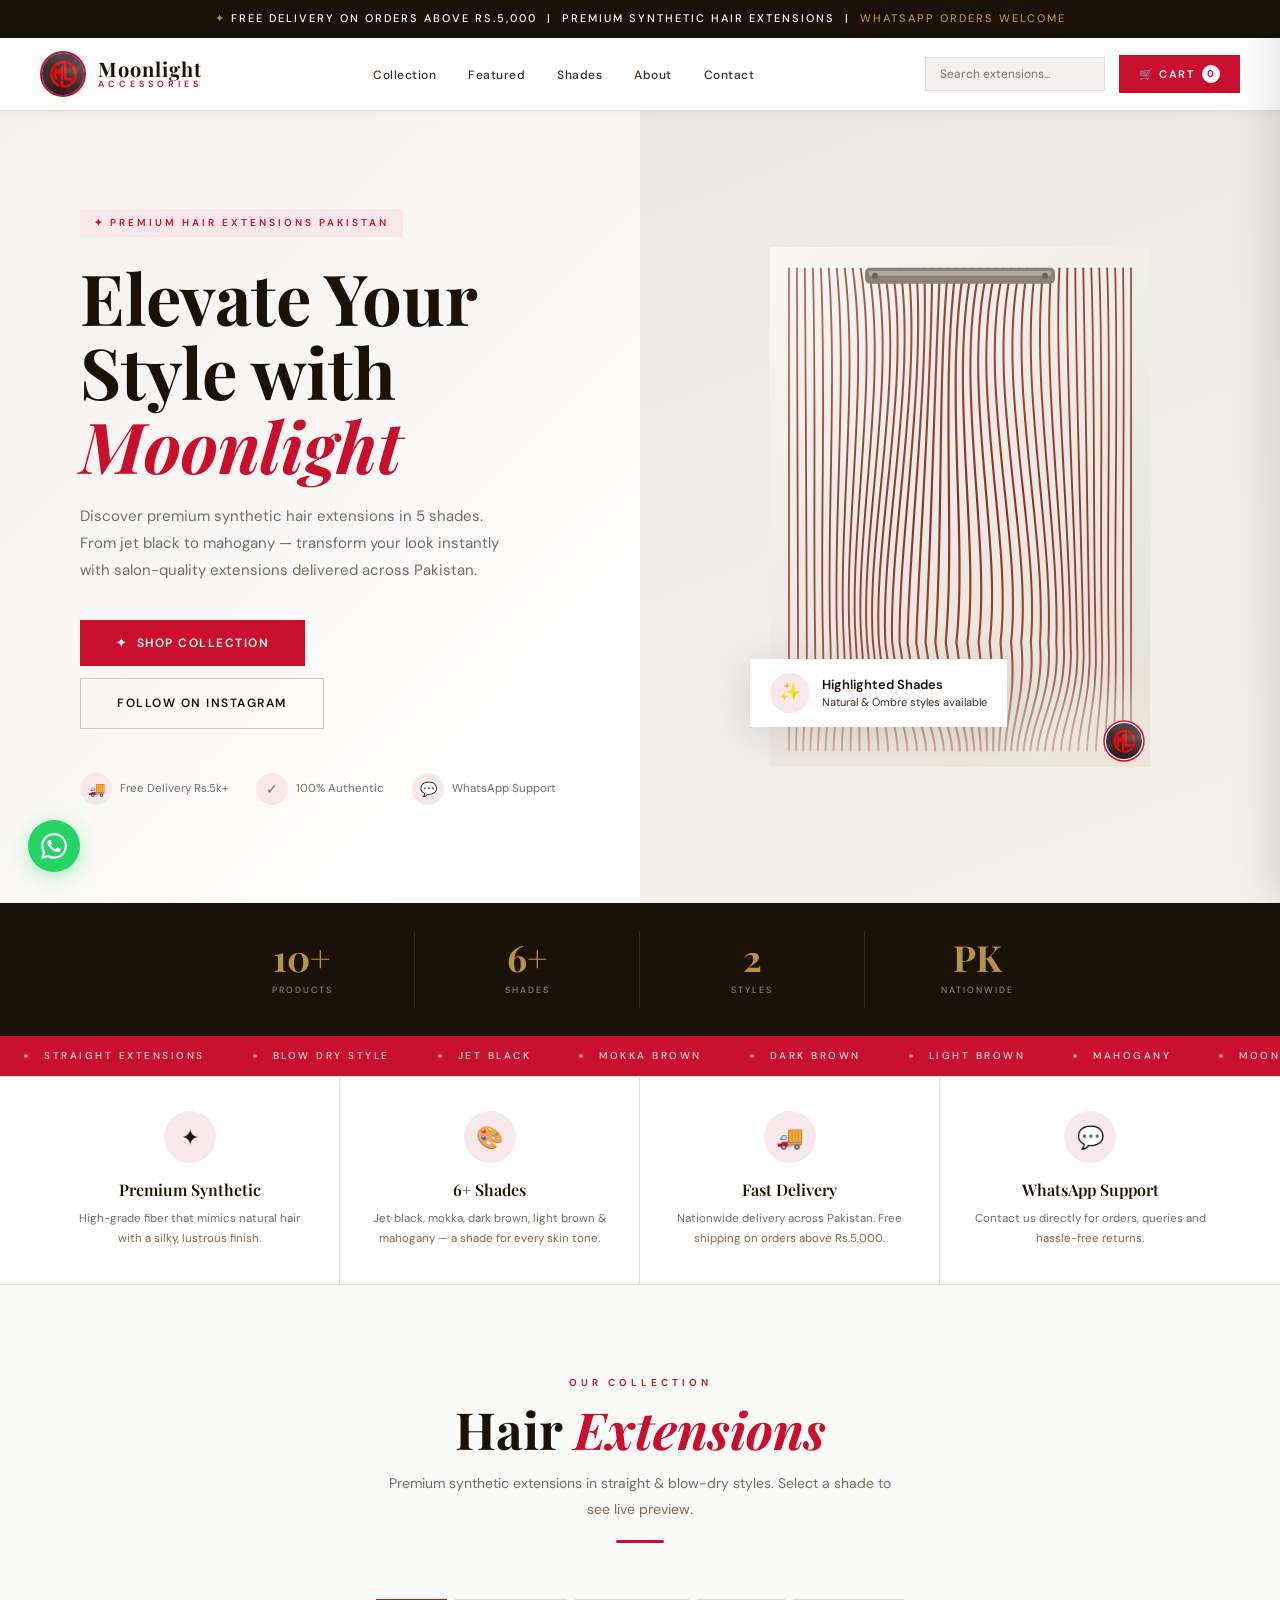
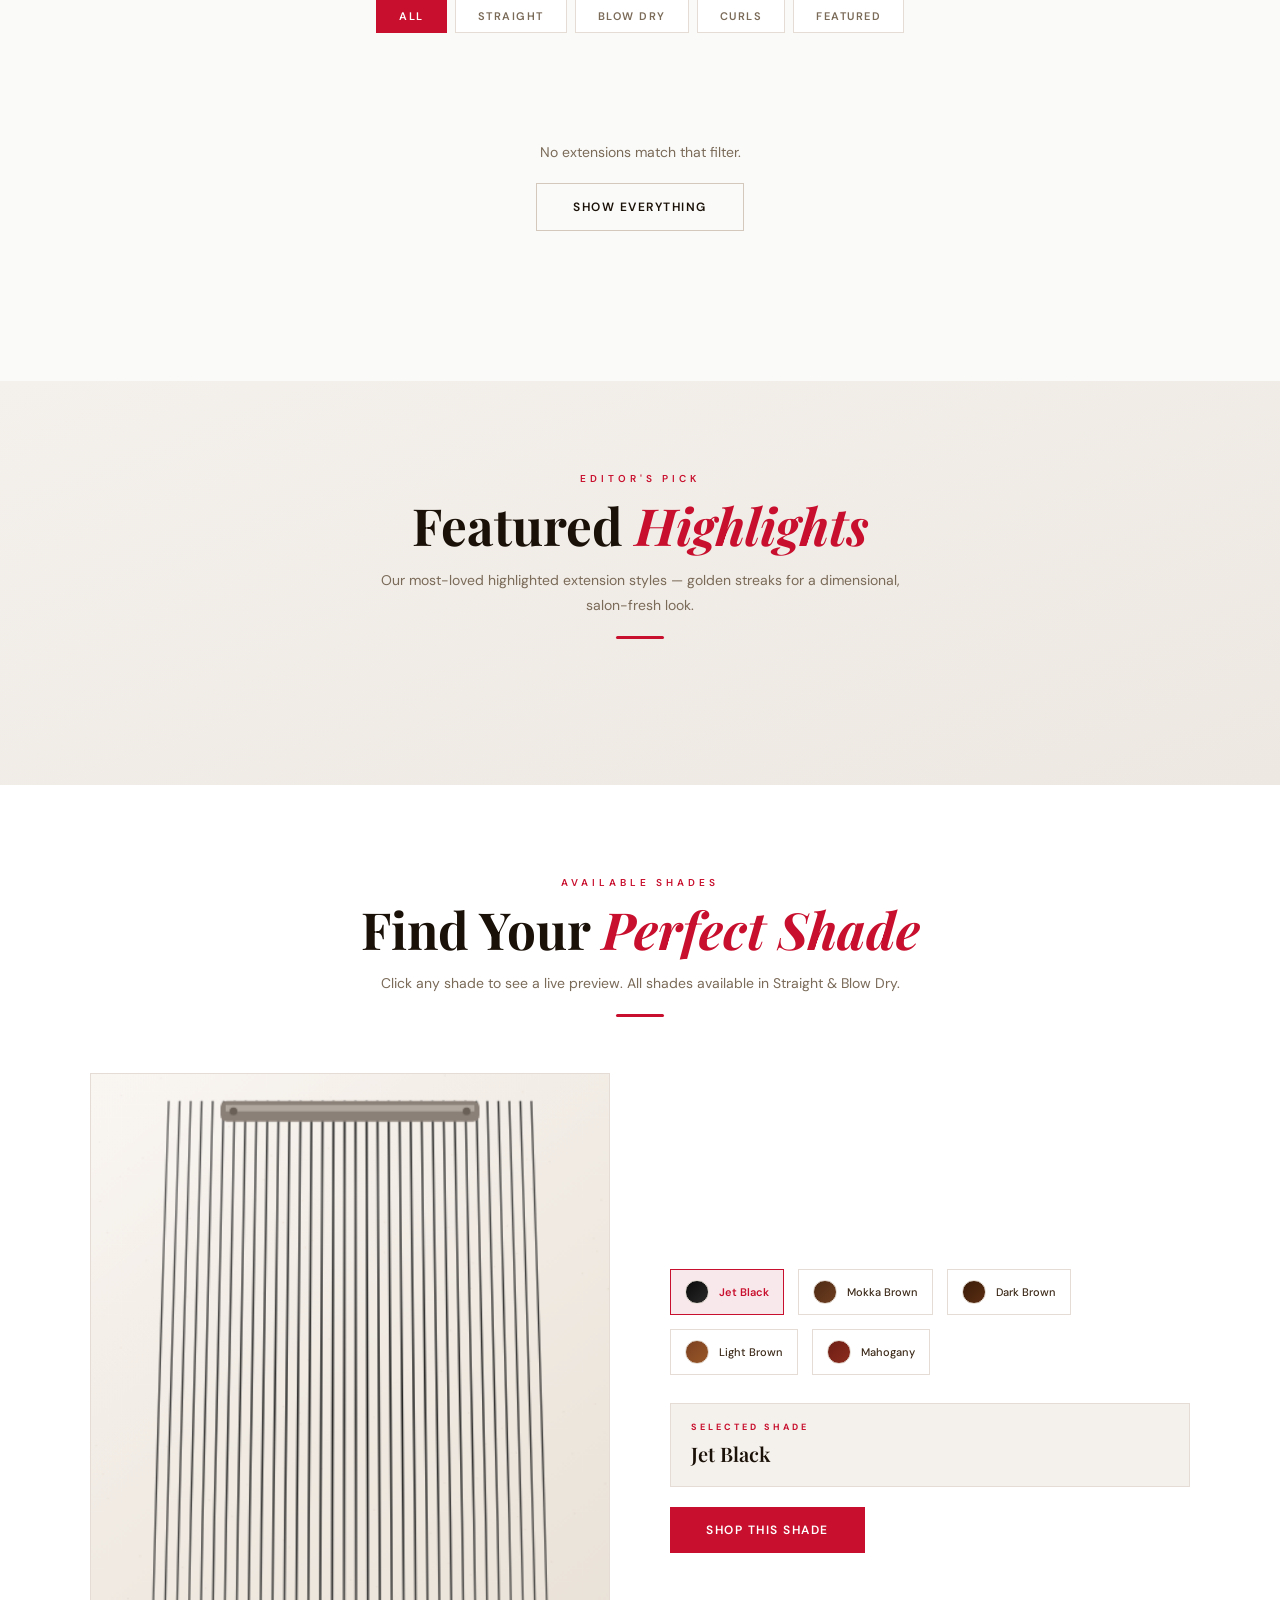
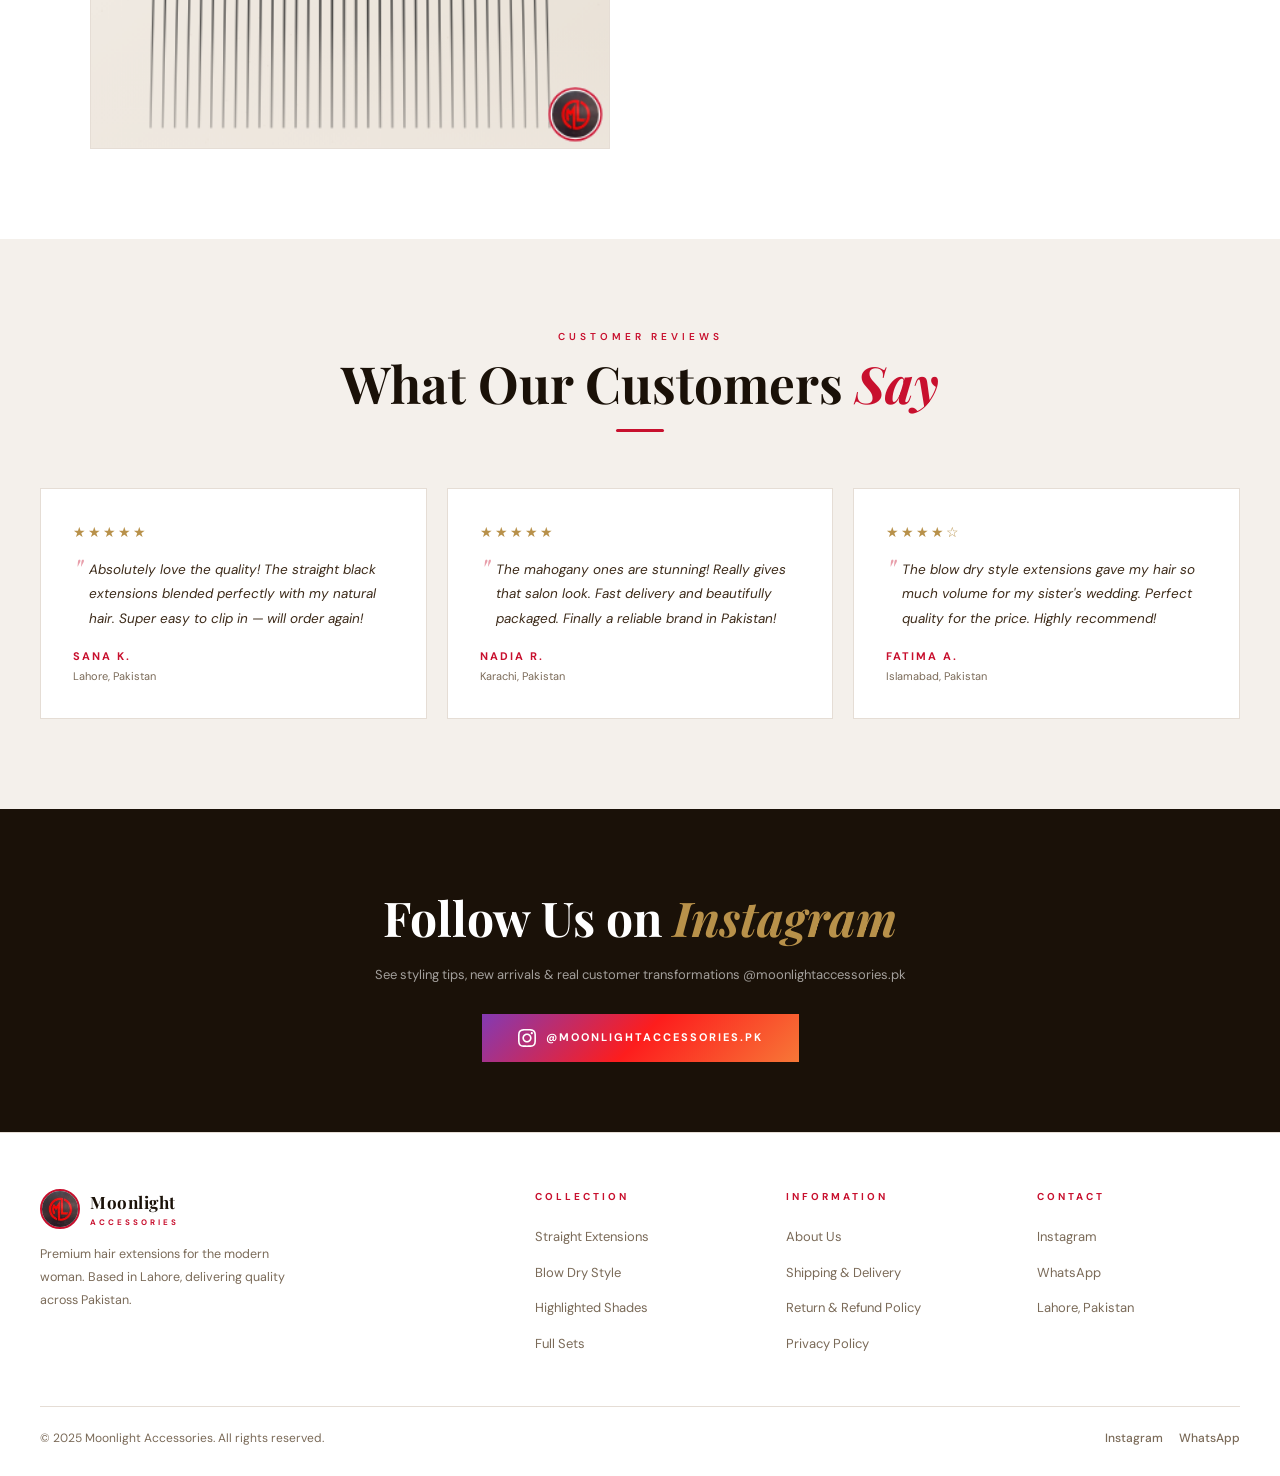
==== commit 31a309e9: "perf: lazy-load images that are not on screen Every product photo was fetched as soon as the page op" ====
--- a/index.html
+++ b/index.html
@@ -1170,7 +1170,7 @@
     <div class="p-card" id="card-${p.id}" onclick="openModal('${p.id}')">
       <div class="p-img-area">
         ${p.primaryImage
-          ? `<img class="p-real-img" id="cardimg-${p.id}" src="${shadeImage(p, shade)}" alt="${p.name}" />`
+          ? `<img loading="lazy" decoding="async" class="p-real-img" id="cardimg-${p.id}" src="${shadeImage(p, shade)}" alt="${p.name}" />`
           : `<canvas id="canvas-${p.id}" width="300" height="400" data-pid="${p.id}" data-type="${p.type}"></canvas>`
         }
         ${p.badge ? `<div class="p-badge">${p.badge}</div>` : ''}
@@ -1301,7 +1301,7 @@
     return `
     <div class="hl-card" style="cursor:pointer" onclick="openModal('${p.id}')">
       ${p.primaryImage
-        ? `<img src="${shadeImage(p, shade)}" alt="${p.name}" style="display:block;width:100%;aspect-ratio:3/4;object-fit:cover;" />`
+        ? `<img loading="lazy" decoding="async" src="${shadeImage(p, shade)}" alt="${p.name}" style="display:block;width:100%;aspect-ratio:3/4;object-fit:cover;" />`
         : `<canvas id="hlcanvas-${p.id}" width="380" height="506"></canvas>`
       }
       <div class="hl-info">
@@ -1520,7 +1520,7 @@
 
   body.innerHTML = cart.map(l => `
     <div class="cart-line">
-      ${l.img ? `<img class="cart-line-img" src="${l.img}" alt="${l.name}">` : `<div class="cart-line-img cart-line-noimg">✦</div>`}
+      ${l.img ? `<img loading="lazy" decoding="async" class="cart-line-img" src="${l.img}" alt="${l.name}">` : `<div class="cart-line-img cart-line-noimg">✦</div>`}
       <div class="cart-line-info">
         <div class="cart-line-name">${l.name}</div>
         <div class="cart-line-shade">${l.shade_name}</div>
@@ -1721,13 +1721,16 @@
   // sit below the fold, so there was no visible way to reach the other photos.
   imgCol.innerHTML = `
     <div class="m-gallery" id="mGallery">
-      ${shots.map((src, i) => `<img class="m-main-img" src="${src}" alt="${p.name}" data-i="${i}" />`).join('')}
+      ${shots.map((src, i) =>
+        // Only the first is on screen; the rest load as they are swiped to.
+        `<img class="m-main-img" src="${src}" alt="${p.name}" data-i="${i}" loading="${i === 0 ? 'eager' : 'lazy'}" decoding="async" />`
+      ).join('')}
     </div>
     ${shots.length > 1 ? `
       <div class="m-dots" id="mDots">${shots.map((_, i) =>
         `<span class="m-dot-nav${i === 0 ? ' active' : ''}" onclick="goToImage(${i})"></span>`).join('')}</div>
       <div class="m-thumbs-row">${shots.map((src, i) =>
-        `<img class="m-thumb${i === 0 ? ' active' : ''}" src="${src}" data-i="${i}" onclick="goToImage(${i})" />`
+        `<img loading="lazy" decoding="async" class="m-thumb${i === 0 ? ' active' : ''}" src="${src}" data-i="${i}" onclick="goToImage(${i})" />`
       ).join('')}</div>` : ''}
   `;
 
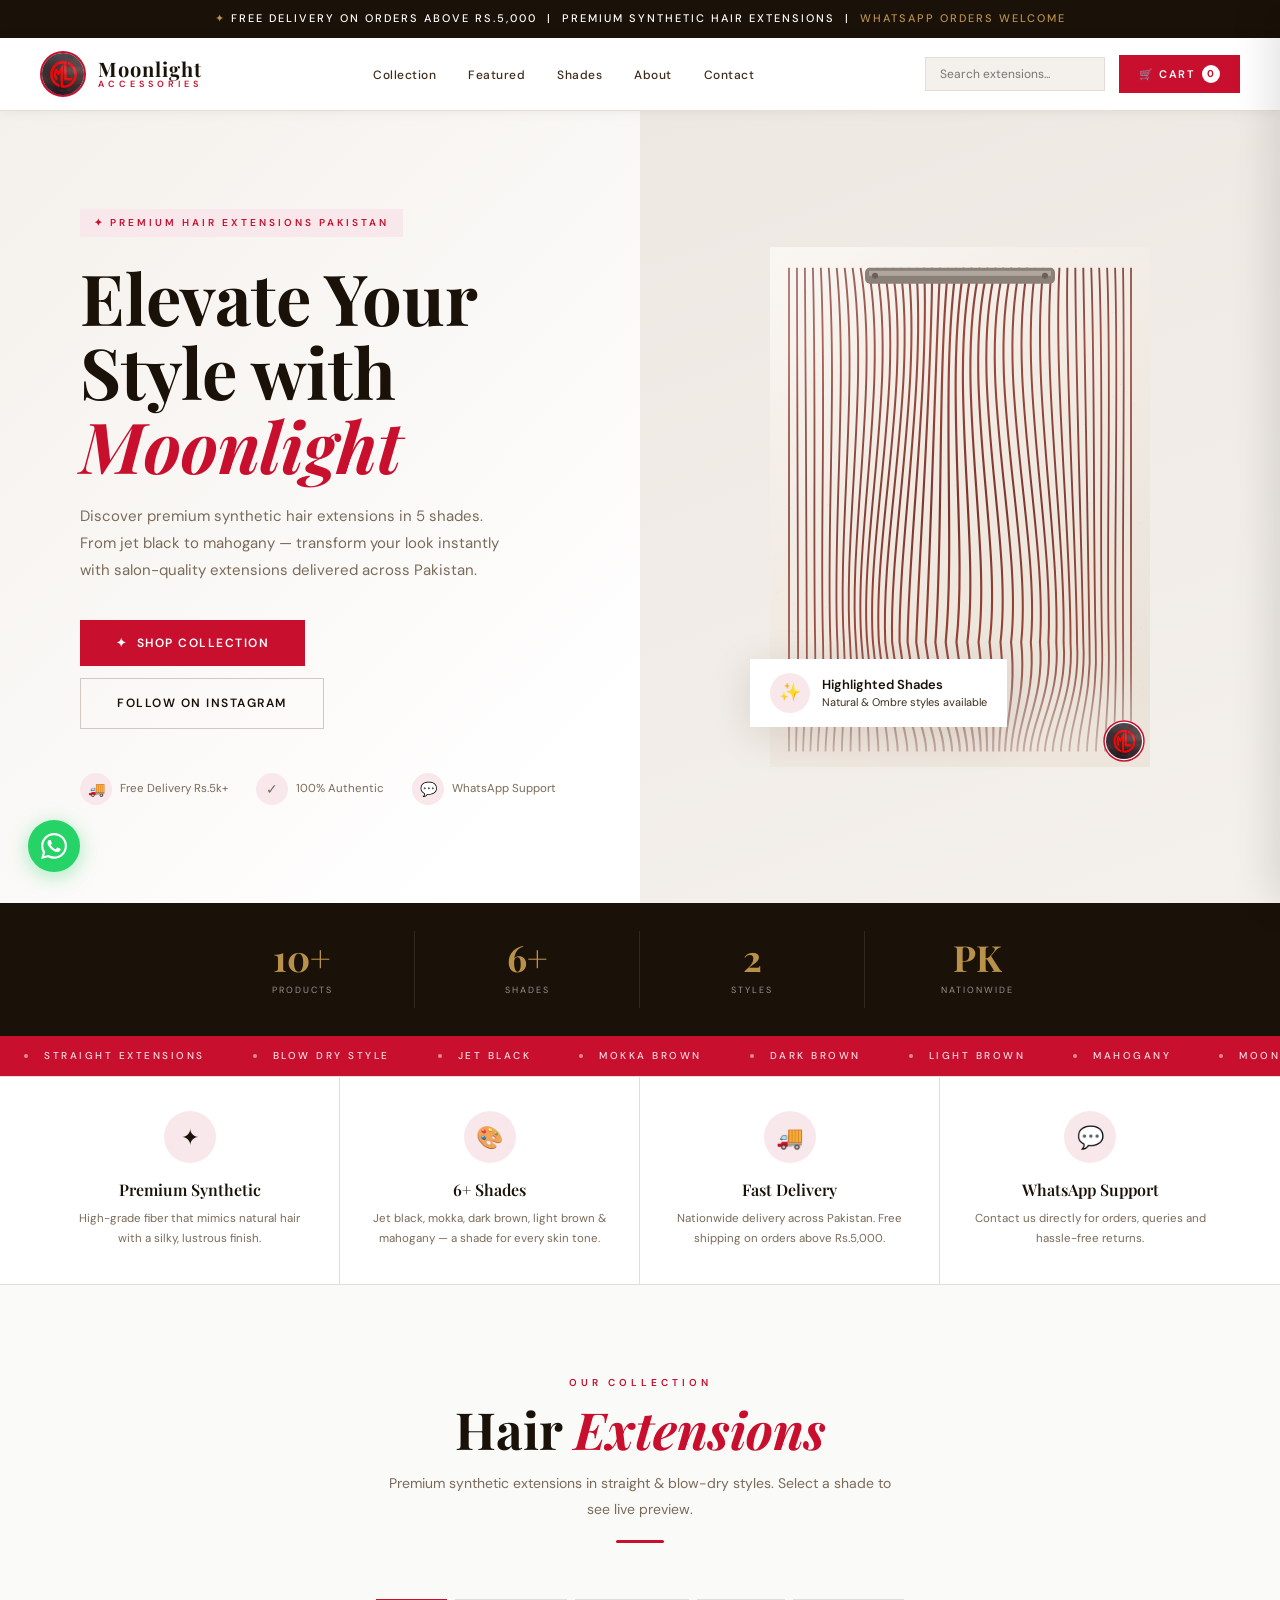
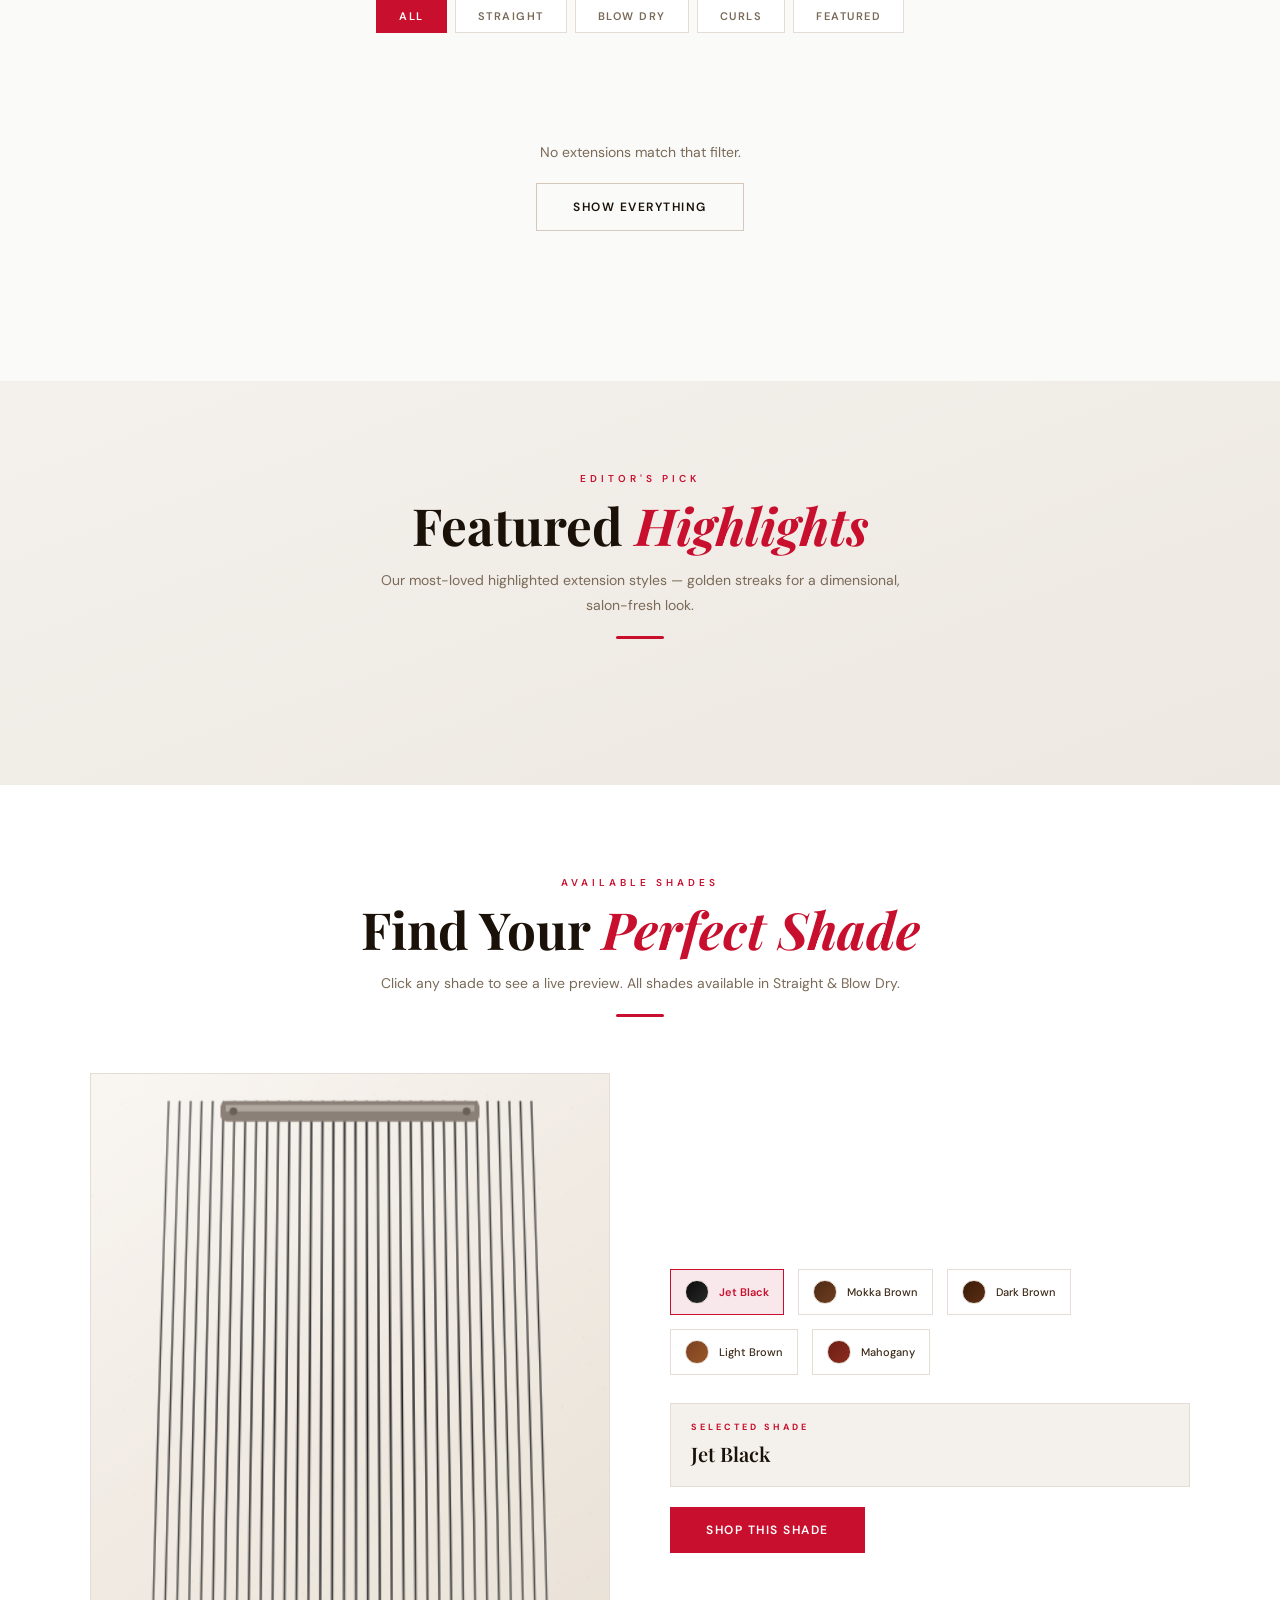
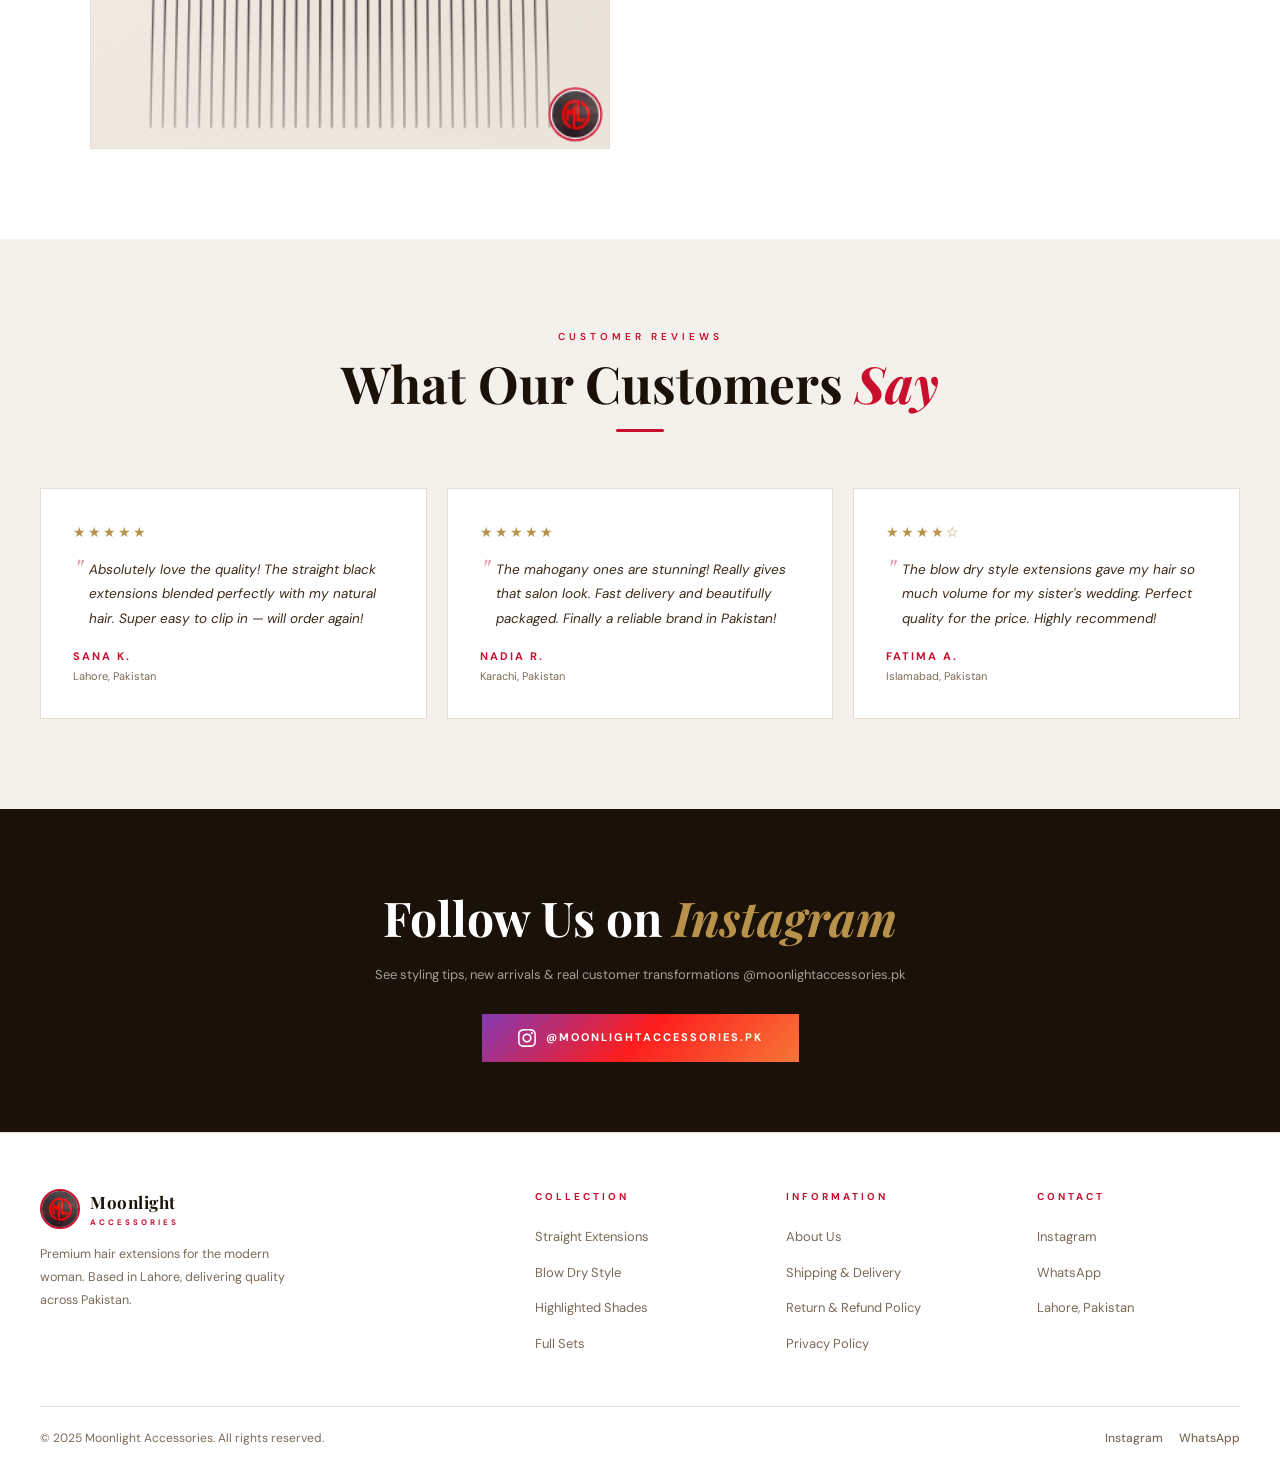
==== commit 80de2054: "fix: keep the WhatsApp button under the modals, and in one corner - the float button sat at z-index " ====
--- a/index.html
+++ b/index.html
@@ -380,7 +380,11 @@
 .toast-check{width:20px;height:20px;background:var(--red);border-radius:50%;display:flex;align-items:center;justify-content:center;font-size:11px;flex-shrink:0;}
 
 /* ── WA ── */
-.wa-float{position:fixed;bottom:28px;left:28px;width:52px;height:52px;border-radius:50%;background:#25D366;display:flex;align-items:center;justify-content:center;box-shadow:0 4px 20px rgba(37,211,102,.4);transition:transform .2s;z-index:8000;}
+/* Below the cart drawer (950) and the product/checkout overlays (999): at
+   z-index 8000 it floated on top of them, so a green circle sat over the
+   product page and over the checkout form — worst on a phone, where those
+   fill the screen. */
+.wa-float{position:fixed;bottom:28px;left:28px;width:52px;height:52px;border-radius:50%;background:#25D366;display:flex;align-items:center;justify-content:center;box-shadow:0 4px 20px rgba(37,211,102,.4);transition:transform .2s;z-index:700;}
 .wa-float:hover{transform:scale(1.1);}
 
 /* ── KEYFRAMES ── */
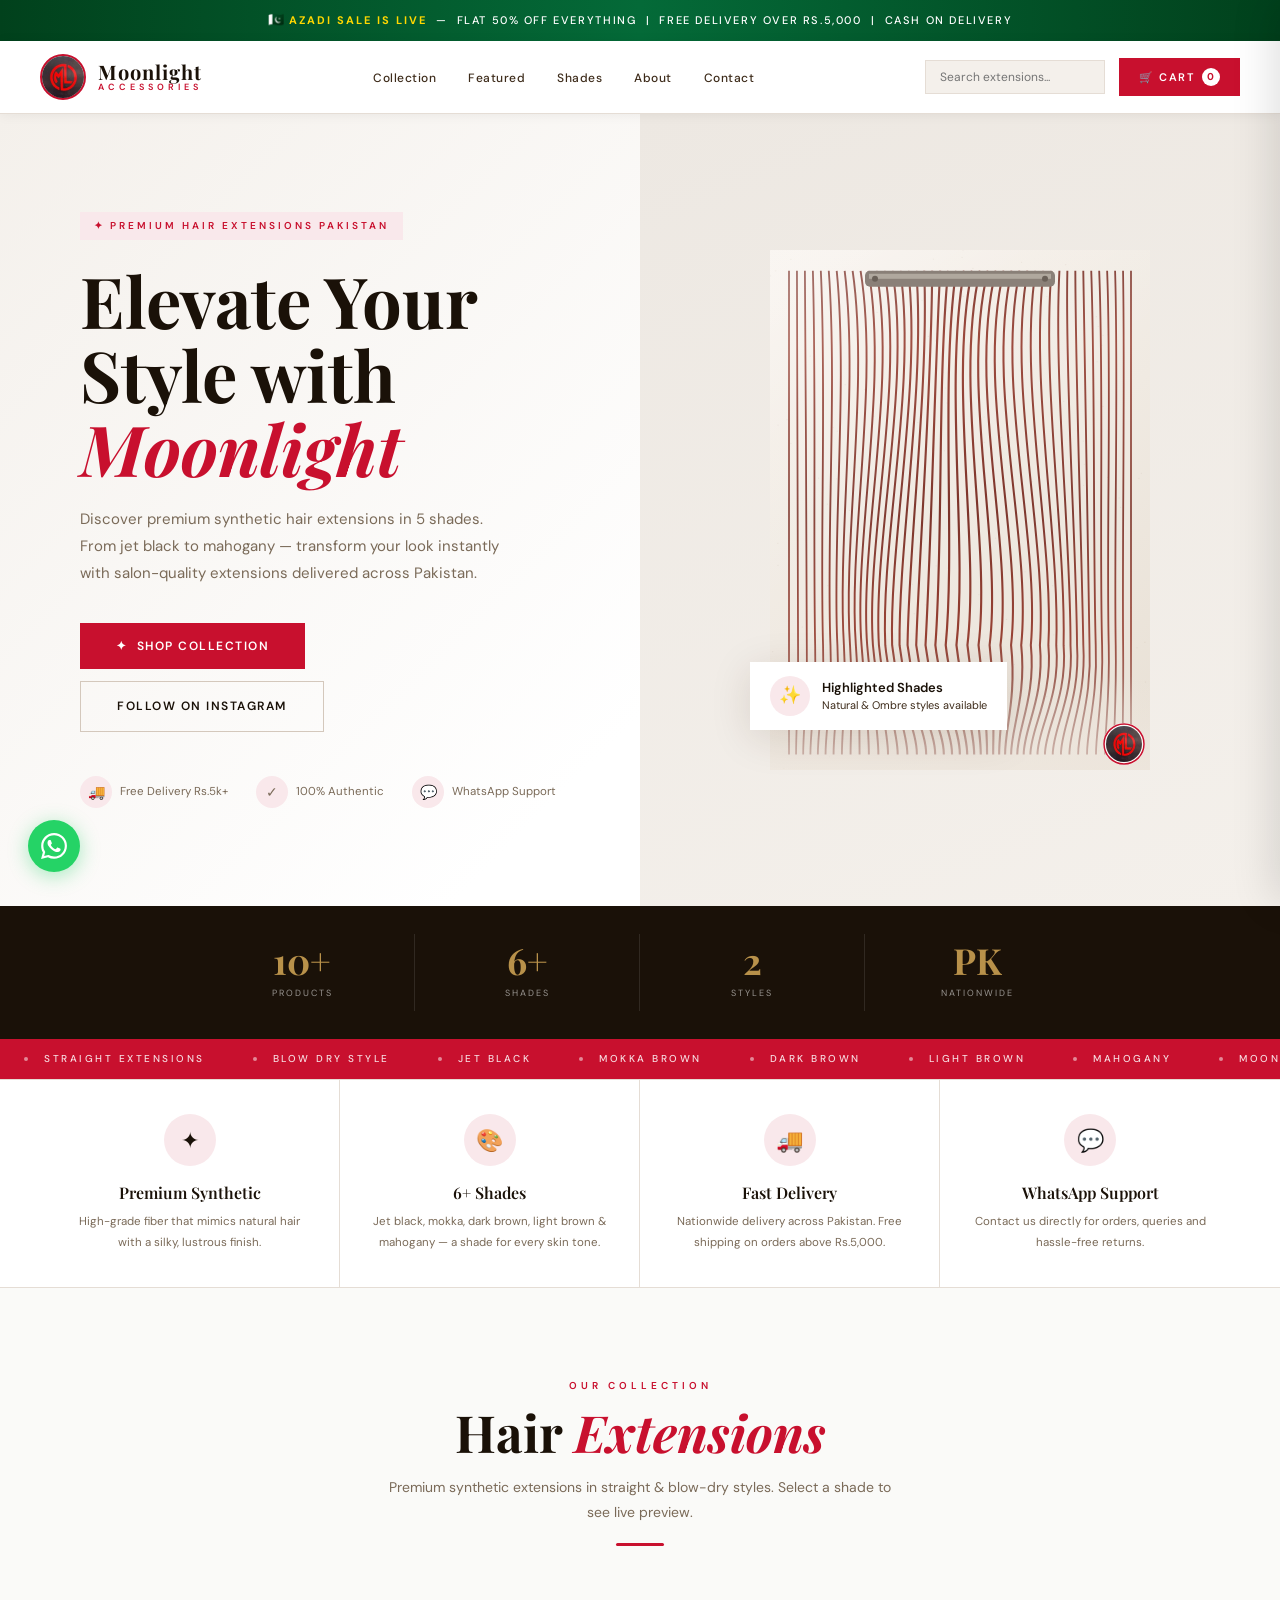
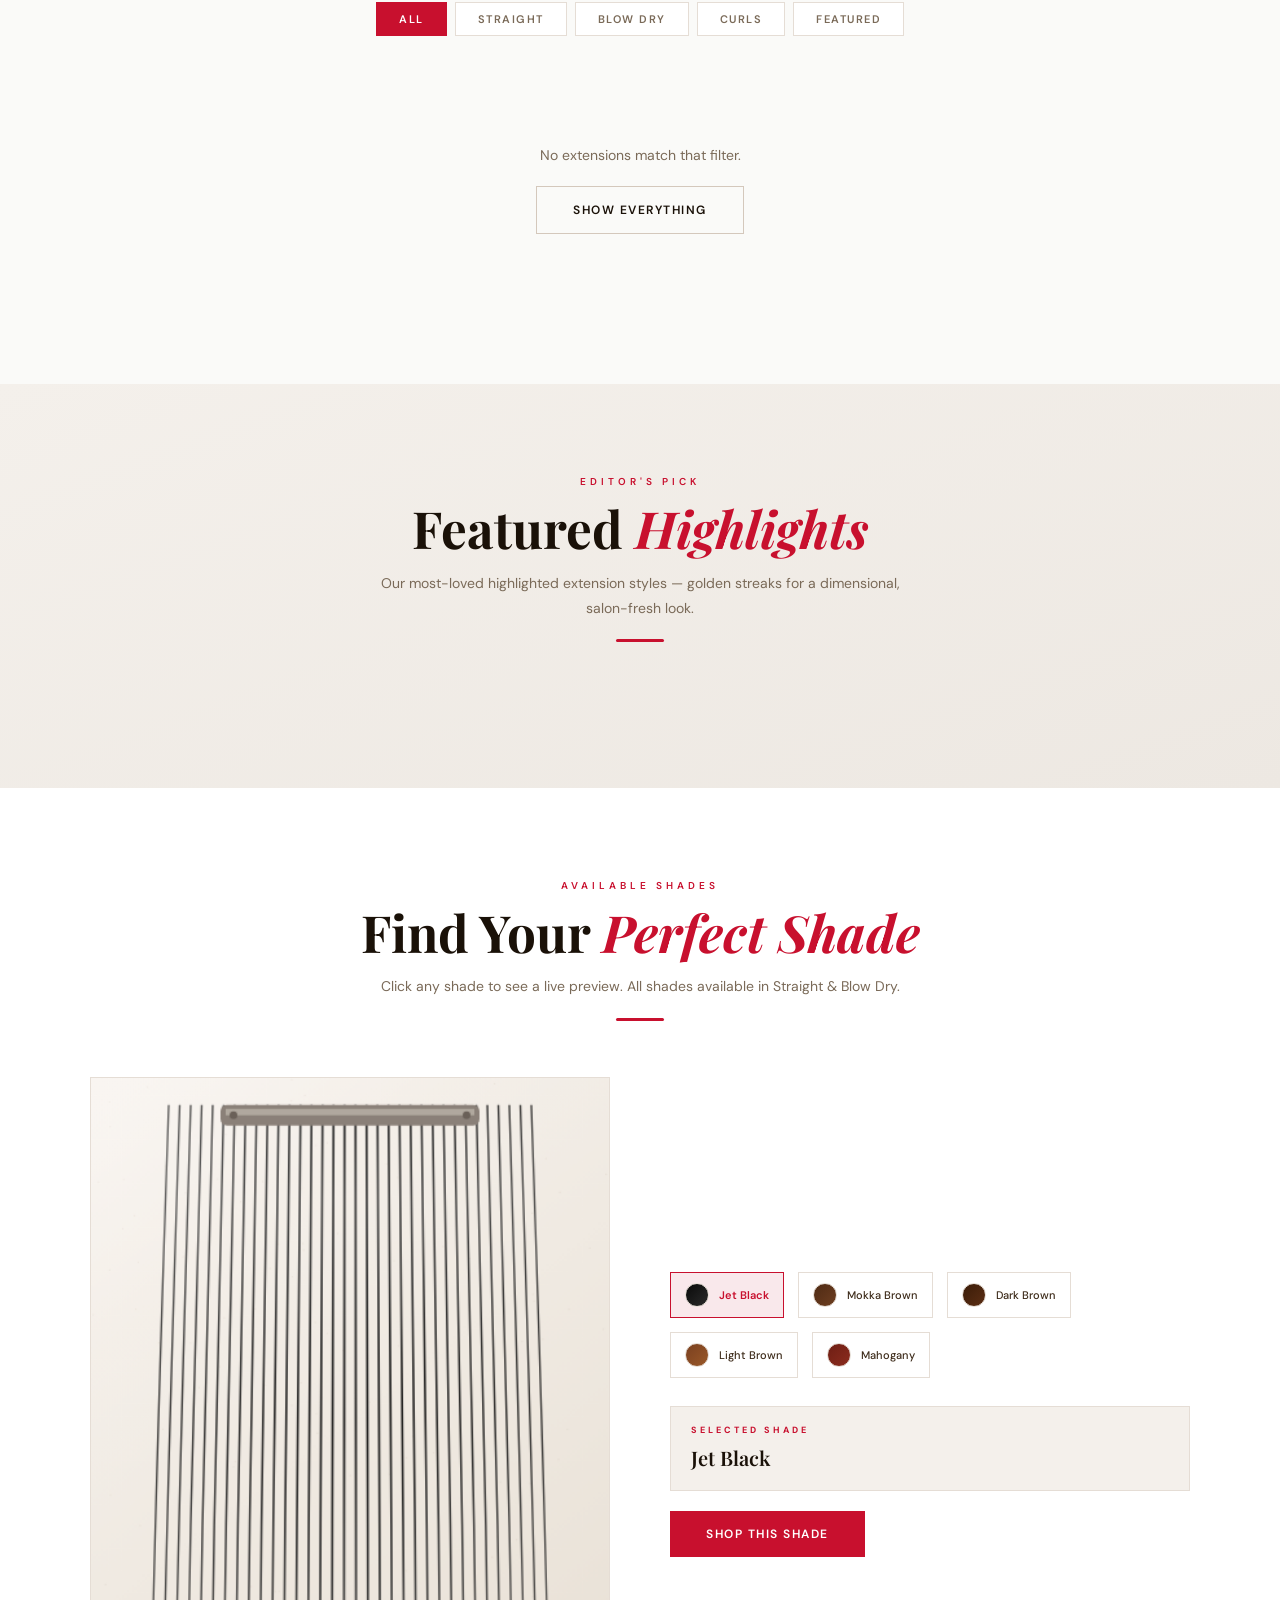
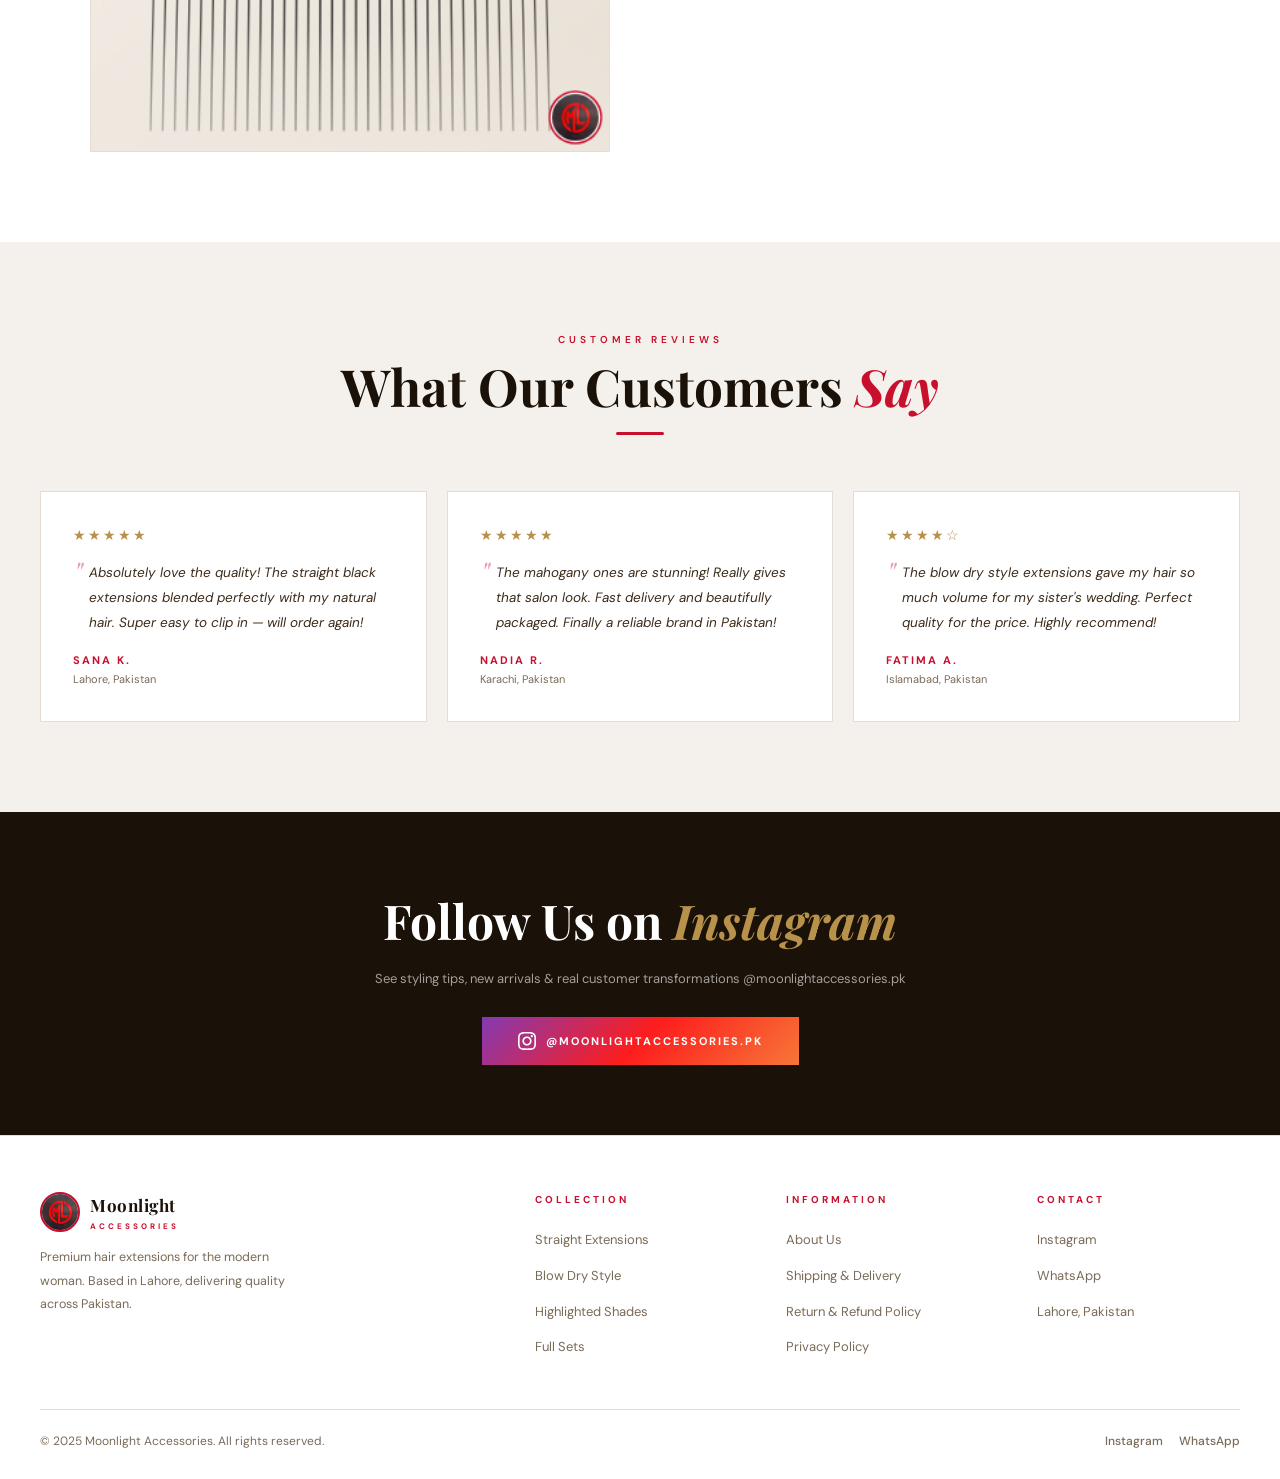
==== commit a39ceaa2: "feat: show discounts and run the Azadi sale banner - product cards, the featured strip and the produ" ====
--- a/index.html
+++ b/index.html
@@ -50,6 +50,13 @@
 
 /* ── ANNOUNCEMENT ── */
 .ann-bar{background:var(--ink);color:#fff;text-align:center;padding:10px 20px;font-size:11px;letter-spacing:2px;text-transform:uppercase;font-weight:500;}
+/* Sale variant — deliberately louder than the standard notice bar. */
+.ann-bar.sale{background:linear-gradient(90deg,#01411C 0%,#046A38 50%,#01411C 100%);letter-spacing:1.6px;}
+.ann-bar.sale b{color:#FFD700;font-weight:700;letter-spacing:2px;}
+.ann-bar.sale .flag{font-size:13px;letter-spacing:0;}
+@media(max-width:600px){
+  .ann-bar.sale{font-size:9.5px;letter-spacing:.8px;padding:9px 12px;line-height:1.6;}
+}
 .ann-bar span{color:var(--gold);}
 
 /* ── NAVBAR ── */
@@ -171,6 +178,13 @@
 .p-stars{color:var(--gold);font-size:12px;letter-spacing:1px;margin-bottom:8px;}
 .p-stars span{color:var(--ink3);font-size:11px;font-family:'DM Sans',sans-serif;margin-left:4px;}
 .p-bottom{display:flex;align-items:center;justify-content:space-between;margin-top:4px;}
+/* Original price and the saving, shown beside whichever price block is used */
+.was-row{display:flex;align-items:center;gap:7px;margin-top:2px;flex-wrap:wrap;}
+.was{font-family:'DM Sans',sans-serif;font-size:12.5px;color:var(--ink3);text-decoration:line-through;}
+.off-tag{background:var(--red);color:#fff;font-size:9.5px;font-weight:700;letter-spacing:.8px;padding:2px 7px;border-radius:2px;white-space:nowrap;}
+.m-price + .was-row{margin-top:-14px;margin-bottom:20px;}
+.m-price + .was-row .was{font-size:16px;}
+.m-price + .was-row .off-tag{font-size:11px;padding:3px 9px;}
 .p-price{font-family:'Playfair Display',serif;font-size:22px;font-weight:700;color:var(--ink);}
 .p-price .curr{font-size:13px;font-family:'DM Sans',sans-serif;font-weight:600;margin-right:2px;color:var(--ink2);}
 .p-add{width:38px;height:38px;background:var(--red);color:#fff;border:none;font-size:22px;display:flex;align-items:center;justify-content:center;transition:all .2s;flex-shrink:0;line-height:1;}
@@ -440,8 +454,8 @@
 <body>
 
 <!-- ANNOUNCEMENT BAR -->
-<div class="ann-bar">
-  <span>✦</span> Free delivery on orders above Rs.5,000 &nbsp;|&nbsp; Premium Synthetic Hair Extensions &nbsp;|&nbsp; <span>WhatsApp Orders Welcome</span>
+<div class="ann-bar sale"><!-- SALE BANNER: edit this line (and the same line in about/returns/privacy.html) to change or end the sale -->
+  <span class="flag">🇵🇰</span> <b>AZADI SALE IS LIVE</b> &nbsp;—&nbsp; FLAT 50% OFF EVERYTHING &nbsp;|&nbsp; Free delivery over Rs.5,000 &nbsp;|&nbsp; Cash on Delivery
 </div>
 
 <!-- NAVBAR -->
@@ -924,6 +938,7 @@
         type: p.type,
         badge: p.badge,
         price: parseFloat(p.price),
+        compare_price: p.compare_price ? parseFloat(p.compare_price) : null,
         stars: Math.min(5, Math.round(p.avg_rating)) || 5,
         reviews: p.review_count || 0,
         featured: p.is_featured,
@@ -1194,7 +1209,7 @@
         <div class="p-shade-label" id="slabel-${p.id}">${(SHADES[shade]||SHADES[Object.keys(SHADES)[0]]).name}</div>
         <div class="p-stars">${'★'.repeat(p.stars)}${'☆'.repeat(5-p.stars)}<span>(${p.reviews})</span></div>
         <div class="p-bottom">
-          <div class="p-price"><span class="curr">Rs. </span>${p.price.toLocaleString()}</div>
+          ${priceHtml(p, 'p-price')}
           <button class="p-add${!inStock?' oos':''}" id="padd-${p.id}"
             onclick="event.stopPropagation();${inStock ? `addToCart('${p.id}','${shade}');openCart()` : ''}"
             title="${inStock ? 'Add to cart' : 'Out of stock'}">
@@ -1311,7 +1326,7 @@
       <div class="hl-info">
         <div class="hl-tag">${p.badge || 'Featured'} · ${(SHADES[shade]||SHADES[Object.keys(SHADES)[0]]).name}</div>
         <div class="hl-name">${p.name}</div>
-        <div class="hl-price"><span class="curr">Rs. </span>${p.price.toLocaleString()}</div>
+        ${priceHtml(p, 'hl-price')}
         <button class="hl-add" onclick="event.stopPropagation();addToCart('${p.id}','${shade}')">Add to Cart</button>
       </div>
     </div>`;
@@ -1389,6 +1404,26 @@
 // across ViewContent, AddToCart and the order event or TikTok cannot tie them
 // together into a funnel.
 const contentId = p => p.slug || p.id;
+
+// ── PRICING ────────────────────────────────────────────
+// compare_price is the original price. It only counts as a discount when it is
+// genuinely higher than what we charge, so a stale or mistaken value can never
+// show "0% OFF" or a negative saving. The admin panel uses the same formula.
+function discountPct(p) {
+  const price = p.price, cmp = parseFloat(p.compare_price);
+  if (!cmp || !price || cmp <= price) return null;
+  return Math.round((cmp - price) / cmp * 100);
+}
+
+// The price block used on cards, the featured strip and the product page.
+function priceHtml(p, cls) {
+  const pct = discountPct(p);
+  return `<div class="${cls}"><span class="curr">Rs. </span>${p.price.toLocaleString()}</div>` +
+    (pct ? `<div class="was-row">
+        <s class="was">Rs. ${parseFloat(p.compare_price).toLocaleString()}</s>
+        <span class="off-tag">${pct}% OFF</span>
+      </div>` : '');
+}
 
 // Reports a product event to the TikTok pixel so ads can be attributed and
 // optimised. Guarded and wrapped: if the pixel is blocked, ad-blocked or slow
@@ -1773,7 +1808,7 @@
       <div class="m-shade-active">${(SHADES[shade]||SHADES[Object.keys(SHADES)[0]]).name}</div>
       <div class="m-stars">${'★'.repeat(p.stars)}${'☆'.repeat(5-p.stars)}</div>
       <div class="m-reviews">${p.reviews > 0 ? p.reviews + ' verified reviews' : 'Be the first to review'}</div>
-      <div class="m-price"><span class="curr">Rs. </span>${p.price.toLocaleString()}</div>
+      ${priceHtml(p, 'm-price')}
       <div class="m-shade-label">Select Shade</div>
       <div class="m-shade-chips">
         ${p.variants.map(v => `
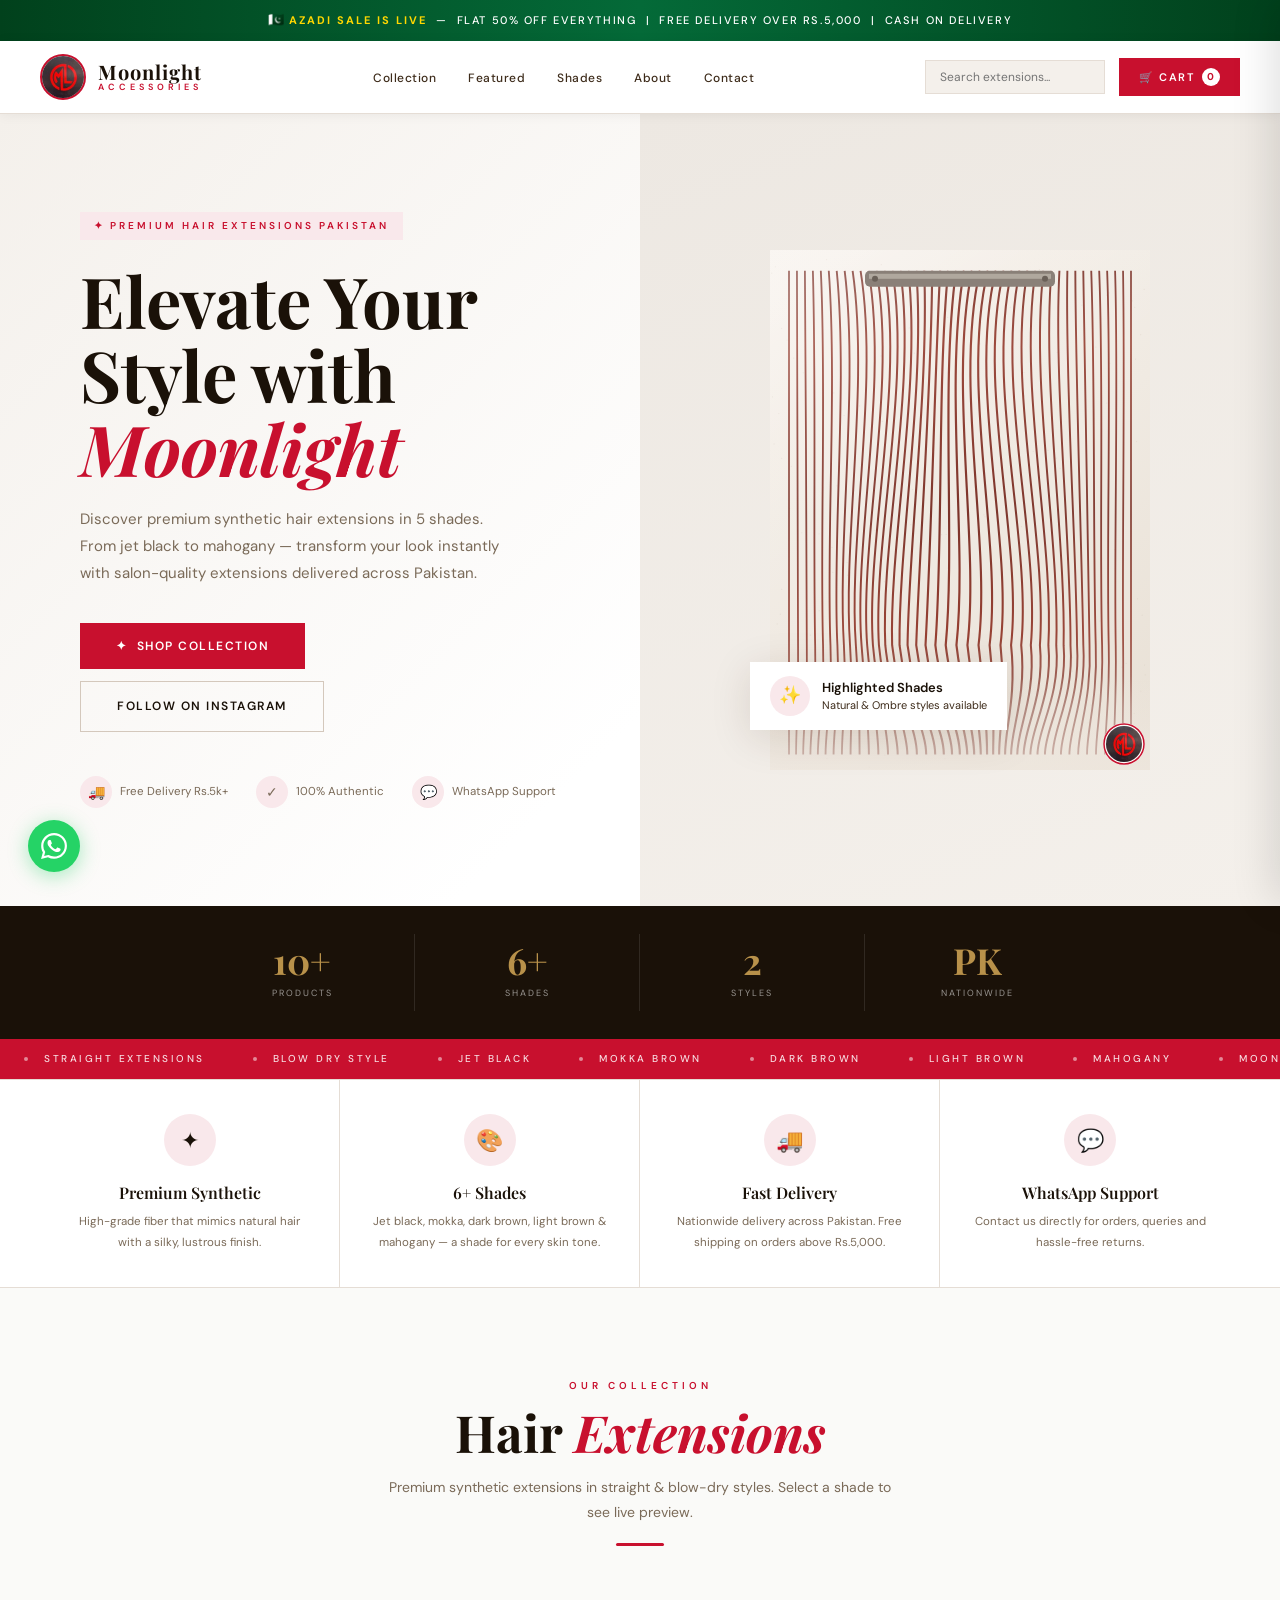
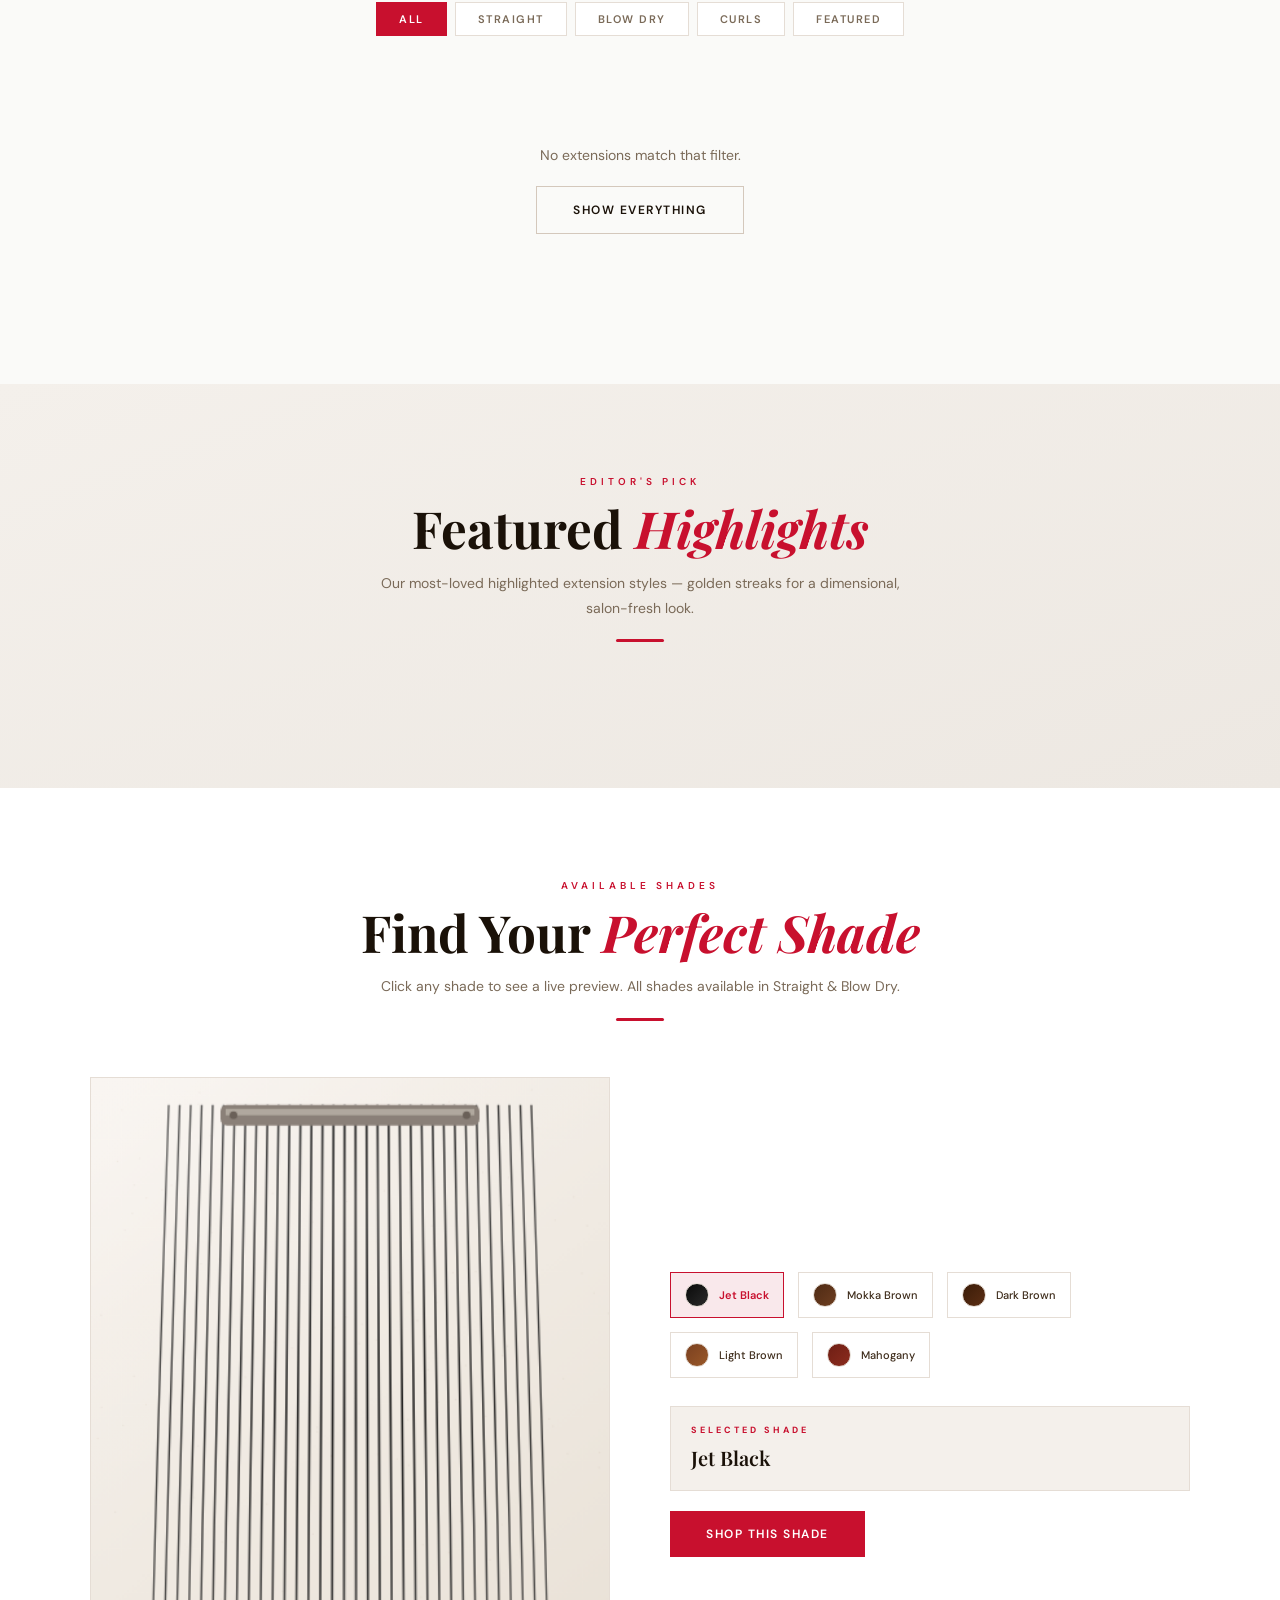
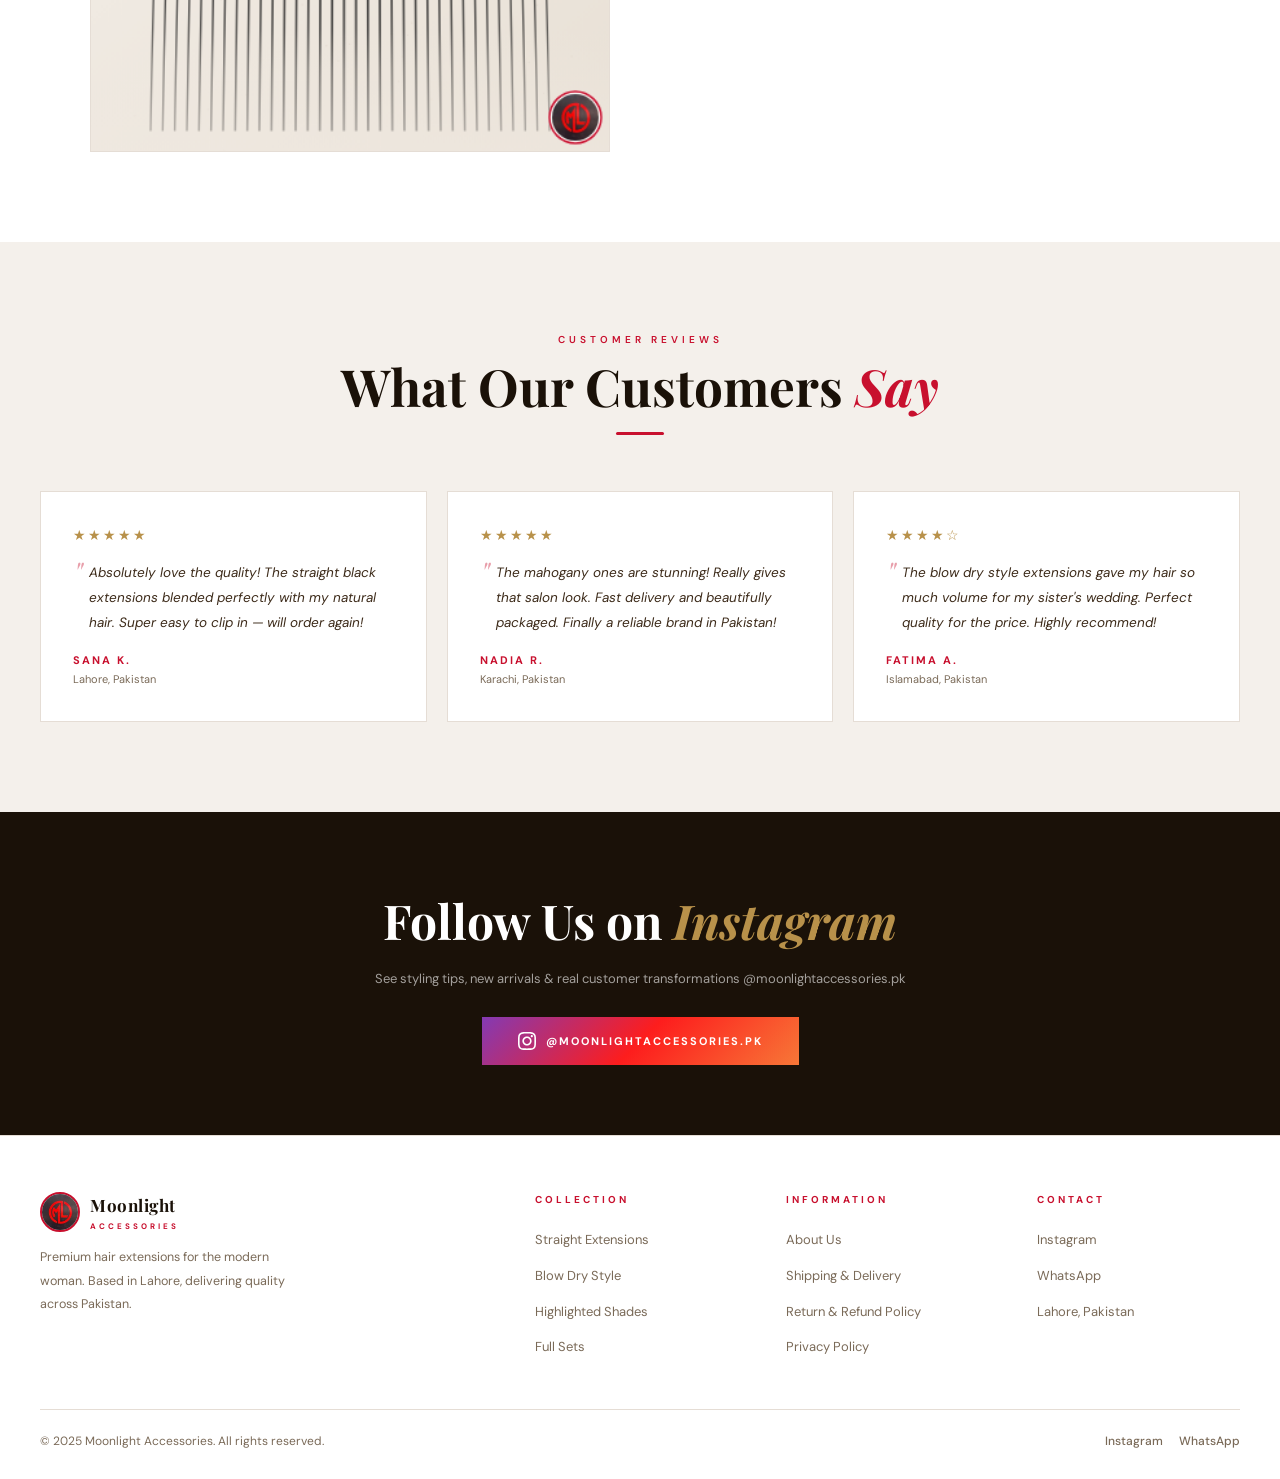
==== commit 098aa0c7: "feat: customers can read and write reviews The shop had no way to show a review or collect one, so e" ====
--- a/index.html
+++ b/index.html
@@ -370,6 +370,38 @@
 .m-shade-active{font-size:12px;font-weight:600;color:var(--red);margin-bottom:14px;}
 .m-stars{color:var(--gold);font-size:13px;letter-spacing:2px;margin-bottom:6px;}
 .m-reviews{font-size:11.5px;color:var(--ink3);margin-bottom:16px;}
+.m-reviews a{color:var(--red);text-decoration:underline;}
+.no-rating{color:var(--ink3);font-size:11px;font-family:'DM Sans',sans-serif;}
+
+/* ── REVIEWS ─────────────────────────────────────── */
+.rv-block{margin-top:26px;padding-top:22px;border-top:1px solid var(--border);}
+.rv-head{display:flex;align-items:center;justify-content:space-between;gap:12px;margin-bottom:14px;}
+.rv-head h4{font-family:'Playfair Display',serif;font-size:17px;font-weight:600;color:var(--ink);}
+.rv-write-btn{background:none;border:1px solid var(--border2);color:var(--ink2);font-size:10.5px;letter-spacing:1.2px;text-transform:uppercase;font-weight:600;padding:8px 14px;cursor:pointer;font-family:'DM Sans',sans-serif;transition:.2s;}
+.rv-write-btn:hover{border-color:var(--red);color:var(--red);}
+.rv-form{background:var(--bg2);padding:16px;margin-bottom:18px;display:flex;flex-direction:column;gap:10px;}
+.rv-stars-pick{display:flex;align-items:center;gap:4px;}
+.rv-star{font-size:24px;line-height:1;color:var(--border2);cursor:pointer;transition:.15s;}
+.rv-star.on{color:var(--gold,#d4a437);}
+.rv-star:hover{transform:scale(1.15);}
+.rv-stars-label{font-size:11px;color:var(--ink3);margin-left:8px;}
+.rv-form input,.rv-form textarea{border:1px solid var(--border2);background:var(--white);padding:10px 12px;font-size:13px;font-family:'DM Sans',sans-serif;color:var(--ink);outline:none;width:100%;resize:vertical;}
+.rv-form input:focus,.rv-form textarea:focus{border-color:var(--red);}
+.rv-submit{background:var(--ink);color:#fff;border:none;padding:12px;font-size:11px;letter-spacing:1.5px;text-transform:uppercase;font-weight:600;cursor:pointer;font-family:'DM Sans',sans-serif;}
+.rv-submit:hover{background:var(--red);}
+.rv-submit:disabled{opacity:.6;cursor:default;}
+.rv-form-msg{font-size:12px;display:none;}
+.rv-form-msg.bad{display:block;color:var(--red);}
+.rv-form-msg.good{display:block;color:#16a34a;}
+.rv-note{font-size:10px;color:var(--ink3);text-align:center;}
+.rv-item{padding:14px 0;border-bottom:1px solid var(--border);}
+.rv-item:last-child{border-bottom:none;}
+.rv-item-top{display:flex;align-items:center;justify-content:space-between;gap:10px;}
+.rv-item-top strong{font-size:13px;color:var(--ink);}
+.rv-item-stars{color:var(--gold,#d4a437);font-size:12px;letter-spacing:1px;white-space:nowrap;}
+.rv-item-text{font-size:13px;color:var(--ink2);line-height:1.6;margin-top:6px;}
+.rv-item-date{font-size:10.5px;color:var(--ink3);margin-top:6px;}
+.rv-empty,.rv-loading{font-size:12.5px;color:var(--ink3);padding:14px 0;}
 .m-price{font-family:'Playfair Display',serif;font-size:34px;font-weight:700;color:var(--ink);margin-bottom:20px;}
 .m-price .curr{font-size:15px;font-family:'DM Sans',sans-serif;color:var(--ink2);}
 .m-shade-label{font-size:9.5px;letter-spacing:2px;text-transform:uppercase;color:var(--ink3);font-weight:700;margin-bottom:10px;}
@@ -939,7 +971,10 @@
         badge: p.badge,
         price: parseFloat(p.price),
         compare_price: p.compare_price ? parseFloat(p.compare_price) : null,
-        stars: Math.min(5, Math.round(p.avg_rating)) || 5,
+        // No reviews means no rating. This used to fall back to 5 stars, so
+        // every unreviewed product displayed a perfect score based on nothing.
+        rating: parseFloat(p.avg_rating) || 0,
+        stars: Math.min(5, Math.round(parseFloat(p.avg_rating) || 0)),
         reviews: p.review_count || 0,
         featured: p.is_featured,
         defaultShade: p.variants[0]?.shade_key || Object.keys(SHADES)[0],
@@ -1207,7 +1242,9 @@
         <div class="p-cat">${p.type} Extension</div>
         <div class="p-name">${p.name}</div>
         <div class="p-shade-label" id="slabel-${p.id}">${(SHADES[shade]||SHADES[Object.keys(SHADES)[0]]).name}</div>
-        <div class="p-stars">${'★'.repeat(p.stars)}${'☆'.repeat(5-p.stars)}<span>(${p.reviews})</span></div>
+        <div class="p-stars">${p.reviews
+          ? `${'★'.repeat(p.stars)}${'☆'.repeat(5-p.stars)}<span>${p.rating.toFixed(1)} (${p.reviews})</span>`
+          : '<span class="no-rating">No reviews yet</span>'}</div>
         <div class="p-bottom">
           ${priceHtml(p, 'p-price')}
           <button class="p-add${!inStock?' oos':''}" id="padd-${p.id}"
@@ -1806,8 +1843,10 @@
       <div class="m-cat">${p.type.toUpperCase()} EXTENSION</div>
       <div class="m-name">${p.name}</div>
       <div class="m-shade-active">${(SHADES[shade]||SHADES[Object.keys(SHADES)[0]]).name}</div>
-      <div class="m-stars">${'★'.repeat(p.stars)}${'☆'.repeat(5-p.stars)}</div>
-      <div class="m-reviews">${p.reviews > 0 ? p.reviews + ' verified reviews' : 'Be the first to review'}</div>
+      ${p.reviews ? `<div class="m-stars">${'★'.repeat(p.stars)}${'☆'.repeat(5-p.stars)}</div>` : ''}
+      <div class="m-reviews">${p.reviews
+        ? `<a href="#reviews-block" onclick="scrollToReviews(event)">${p.rating.toFixed(1)} out of 5 — ${p.reviews} review${p.reviews === 1 ? '' : 's'}</a>`
+        : 'No reviews yet — be the first to write one'}</div>
       ${priceHtml(p, 'm-price')}
       <div class="m-shade-label">Select Shade</div>
       <div class="m-shade-chips">
@@ -1821,6 +1860,27 @@
       <div class="m-desc">${p.desc}</div>
       <div class="m-feats">
         ${p.features.map(f => `<div class="m-feat">${f}</div>`).join('')}
+      </div>
+
+      <div class="rv-block" id="reviews-block">
+        <div class="rv-head">
+          <h4>Customer Reviews</h4>
+          <button class="rv-write-btn" onclick="toggleReviewForm()">Write a review</button>
+        </div>
+
+        <form class="rv-form" id="rvForm" style="display:none" onsubmit="submitReview(event,'${p.id}')">
+          <div class="rv-stars-pick" id="rvStars">
+            ${[1,2,3,4,5].map(n => `<span class="rv-star" data-n="${n}" onclick="pickRating(${n})">☆</span>`).join('')}
+            <span class="rv-stars-label" id="rvStarsLabel">Tap to rate</span>
+          </div>
+          <input type="text" id="rvName" placeholder="Your name" maxlength="80" />
+          <textarea id="rvComment" rows="3" placeholder="How did you find the quality, shade and fit?" maxlength="1000"></textarea>
+          <div class="rv-form-msg" id="rvMsg"></div>
+          <button type="submit" class="rv-submit" id="rvSubmit">Submit Review</button>
+          <div class="rv-note">Reviews are checked before they appear.</div>
+        </form>
+
+        <div id="rvList"><div class="rv-loading">Loading reviews…</div></div>
       </div>
     </div>
     <div class="m-actions">
@@ -1835,6 +1895,103 @@
       </button>` : ''}
     </div>
   `;
+
+  // This rebuilds the review block too, so its contents are refetched here
+  // rather than only when the modal first opens.
+  rvRating = 0;
+  loadReviews(p.id);
+}
+
+// ── REVIEWS ────────────────────────────────────────────
+let rvRating = 0;
+
+// Review text is written by the public, so it is inserted as text, never markup.
+function esc(s) {
+  return String(s == null ? '' : s).replace(/[&<>"']/g, c =>
+    ({ '&':'&amp;', '<':'&lt;', '>':'&gt;', '"':'&quot;', "'":'&#39;' }[c]));
+}
+
+function scrollToReviews(e) {
+  e.preventDefault();
+  document.getElementById('reviews-block')?.scrollIntoView({ behavior:'smooth', block:'start' });
+}
+
+function toggleReviewForm() {
+  const f = document.getElementById('rvForm');
+  if (!f) return;
+  f.style.display = f.style.display === 'none' ? '' : 'none';
+  if (f.style.display === '') document.getElementById('rvName')?.focus();
+}
+
+function pickRating(n) {
+  rvRating = n;
+  document.querySelectorAll('#rvStars .rv-star').forEach(s => {
+    s.textContent = Number(s.dataset.n) <= n ? '★' : '☆';
+    s.classList.toggle('on', Number(s.dataset.n) <= n);
+  });
+  const label = document.getElementById('rvStarsLabel');
+  if (label) label.textContent = ['', 'Poor', 'Fair', 'Good', 'Very good', 'Excellent'][n];
+}
+
+async function loadReviews(productId) {
+  const list = document.getElementById('rvList');
+  if (!list) return;
+  list.innerHTML = `<div class="rv-loading">Loading reviews…</div>`;
+  try {
+    const data = await (await fetch(`${API_BASE}/products/${productId}/reviews`)).json();
+    const reviews = data.reviews || [];
+    if (!reviews.length) {
+      list.innerHTML = `<div class="rv-empty">No reviews yet. If you've bought this, yours would be the first.</div>`;
+      return;
+    }
+    list.innerHTML = reviews.map(r => `
+      <div class="rv-item">
+        <div class="rv-item-top">
+          <strong>${esc(r.reviewer_name || r.full_name || 'Customer')}</strong>
+          <span class="rv-item-stars">${'★'.repeat(r.rating)}${'☆'.repeat(5 - r.rating)}</span>
+        </div>
+        ${r.comment ? `<p class="rv-item-text">${esc(r.comment)}</p>` : ''}
+        <div class="rv-item-date">${new Date(r.created_at).toLocaleDateString('en-PK', { year:'numeric', month:'short', day:'numeric' })}</div>
+      </div>`).join('');
+  } catch (e) {
+    list.innerHTML = `<div class="rv-empty">Could not load reviews just now.</div>`;
+  }
+}
+
+async function submitReview(e, productId) {
+  e.preventDefault();
+  const msg = document.getElementById('rvMsg');
+  const btn = document.getElementById('rvSubmit');
+  const name = document.getElementById('rvName').value.trim();
+  const comment = document.getElementById('rvComment').value.trim();
+
+  const fail = t => { msg.textContent = t; msg.className = 'rv-form-msg bad'; };
+  if (!rvRating)      return fail('Please choose a star rating.');
+  if (!name)          return fail('Please enter your name.');
+  if (comment.length < 4) return fail('Please write a few words about the product.');
+
+  btn.disabled = true;
+  btn.textContent = 'Submitting…';
+  try {
+    const res = await fetch(`${API_BASE}/products/${productId}/reviews`, {
+      method: 'POST',
+      headers: { 'Content-Type': 'application/json' },
+      body: JSON.stringify({ rating: rvRating, reviewer_name: name, comment }),
+    });
+    const data = await res.json().catch(() => ({}));
+    if (!res.ok) return fail(data.message || 'Could not submit your review.');
+
+    document.getElementById('rvForm').reset();
+    pickRating(0);
+    rvRating = 0;
+    msg.textContent = 'Thank you! Your review will appear once we have checked it.';
+    msg.className = 'rv-form-msg good';
+  } catch (err) {
+    fail('Network problem — please try again.');
+  } finally {
+    btn.disabled = false;
+    btn.textContent = 'Submit Review';
+  }
 }
 
 function switchModalShade(pid, shadeKey) {
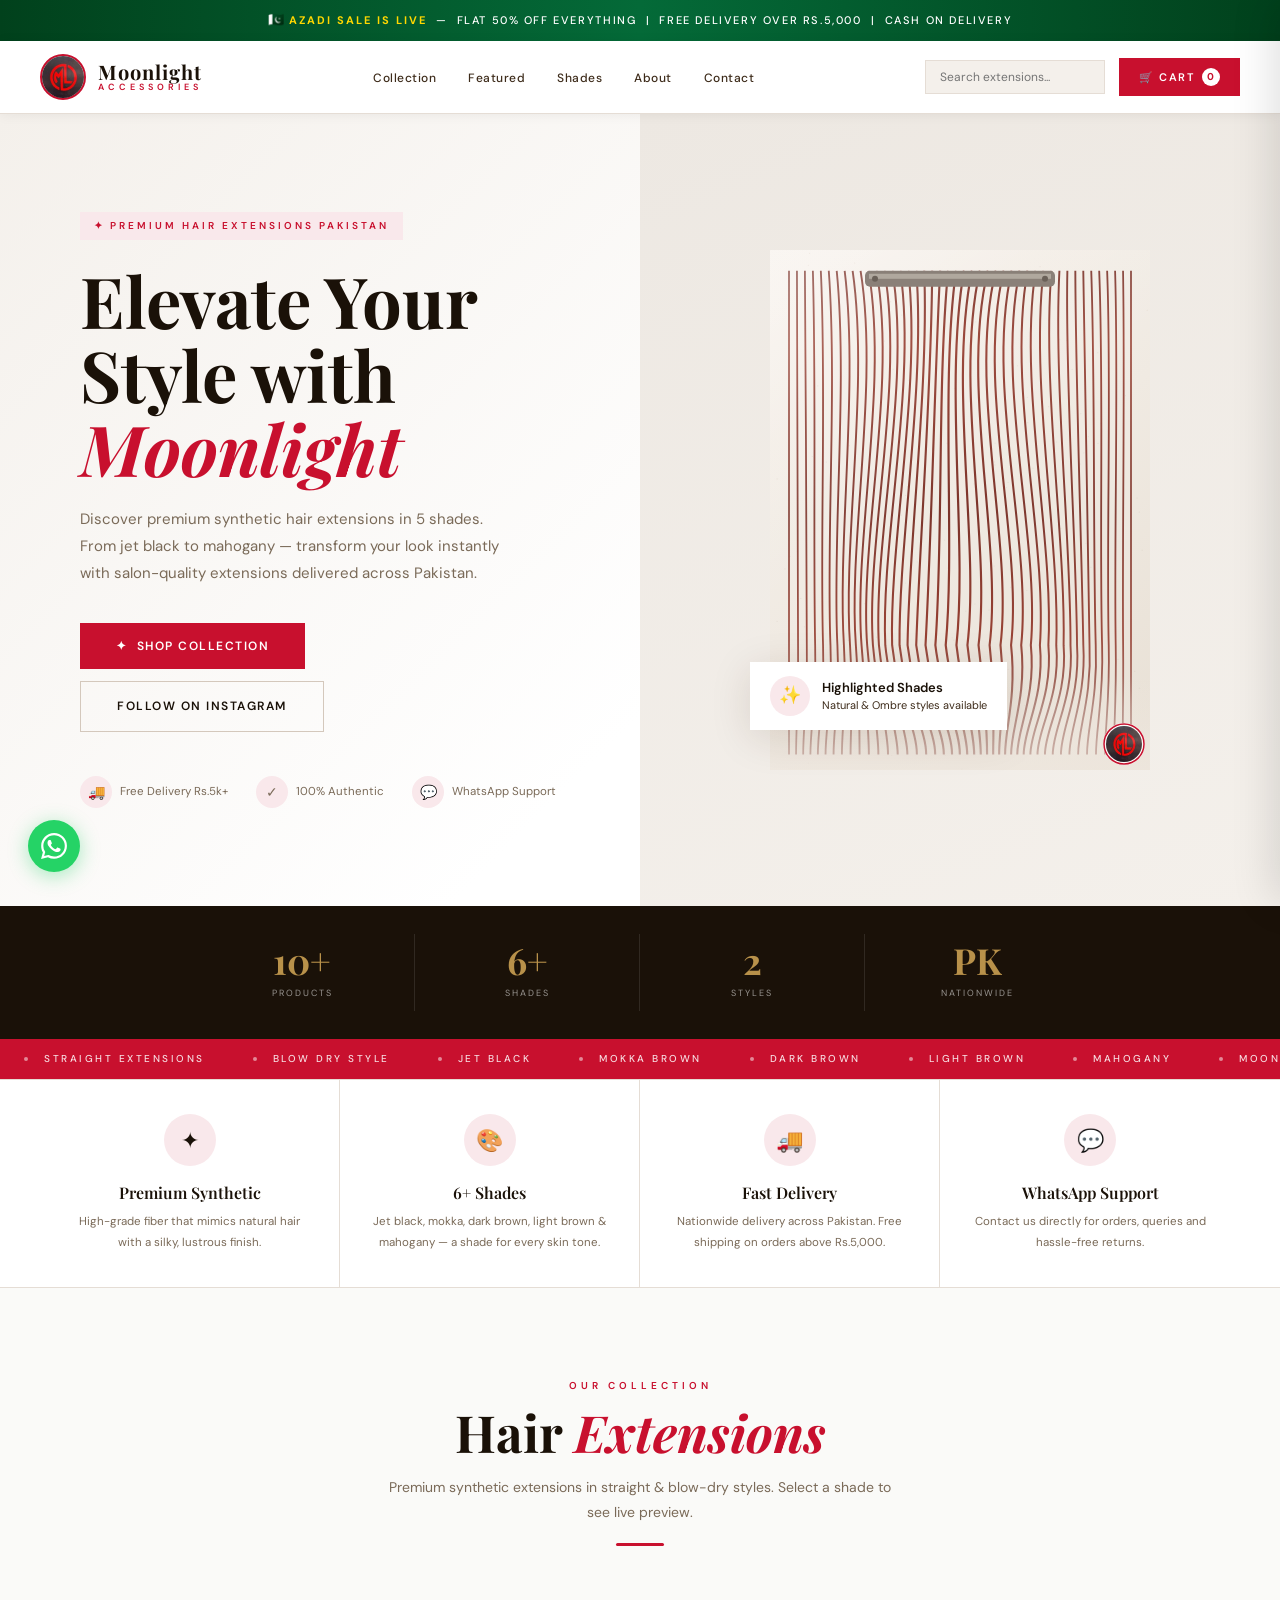
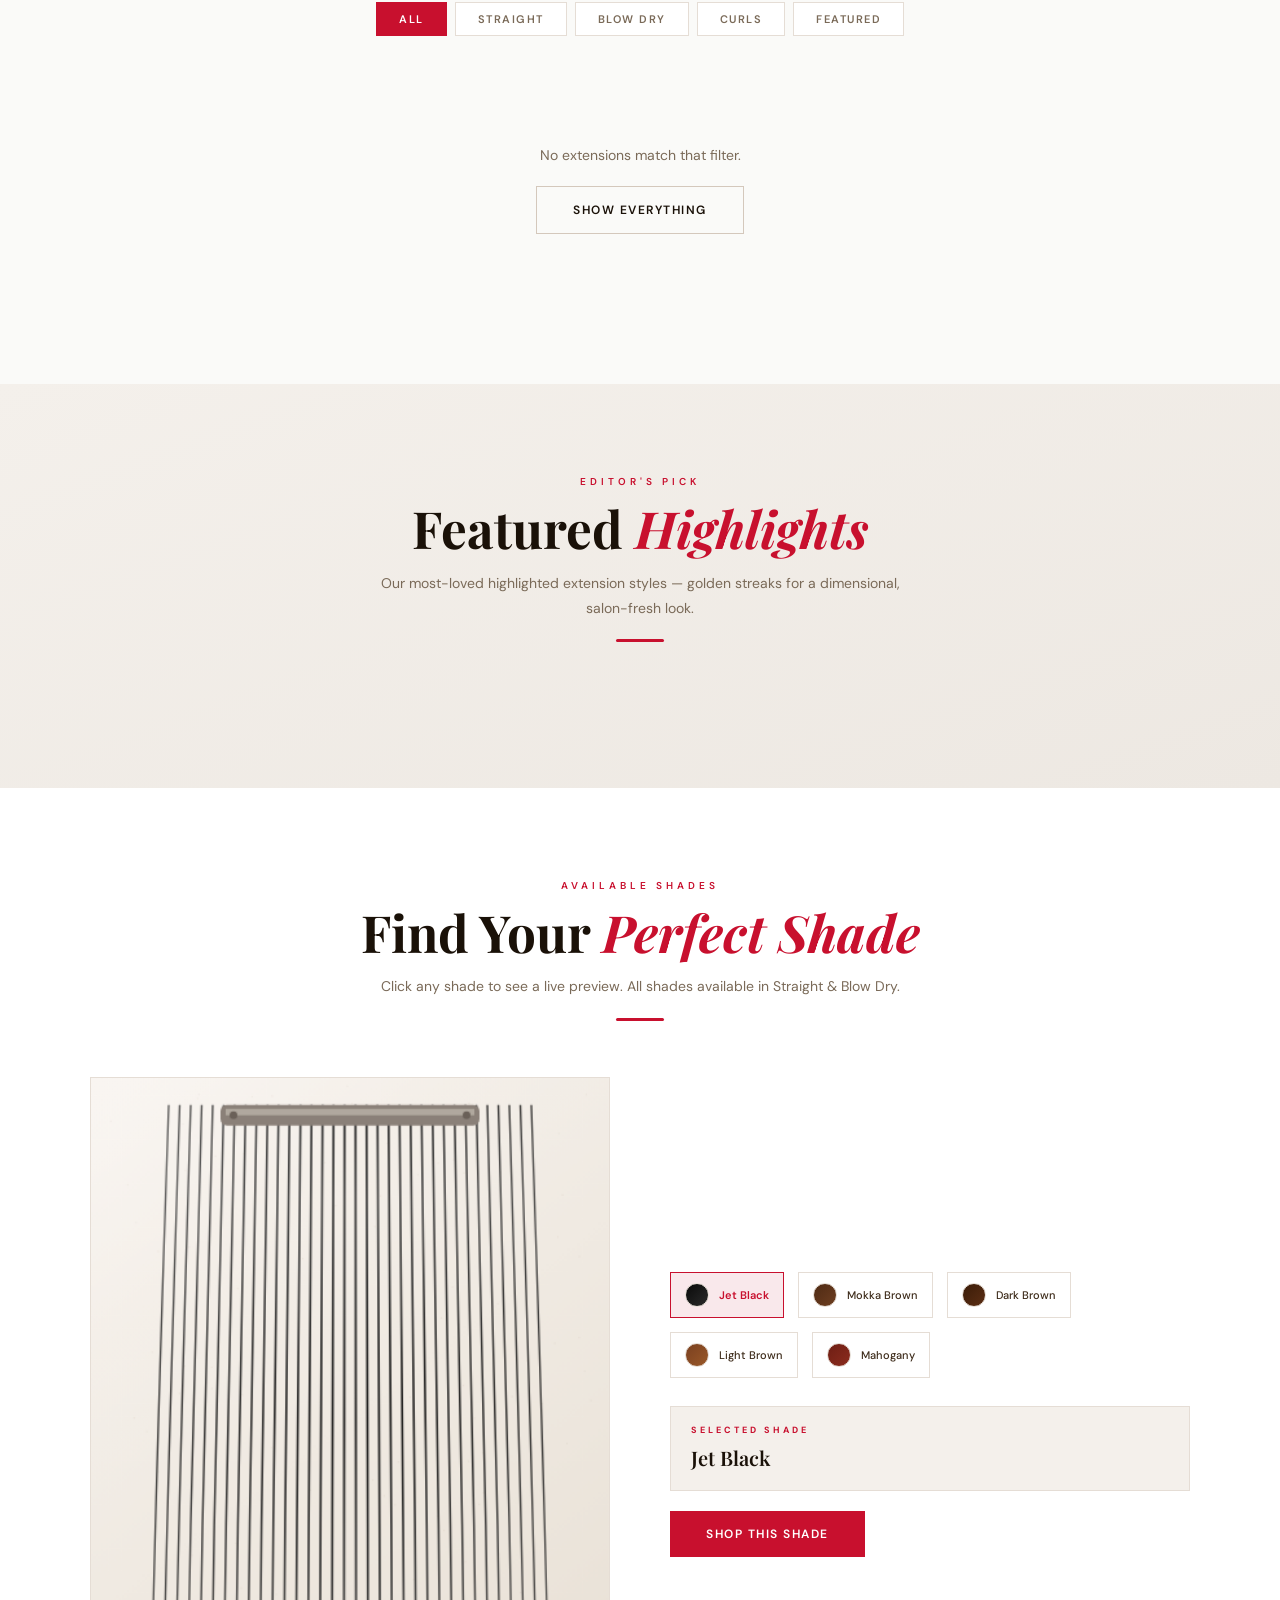
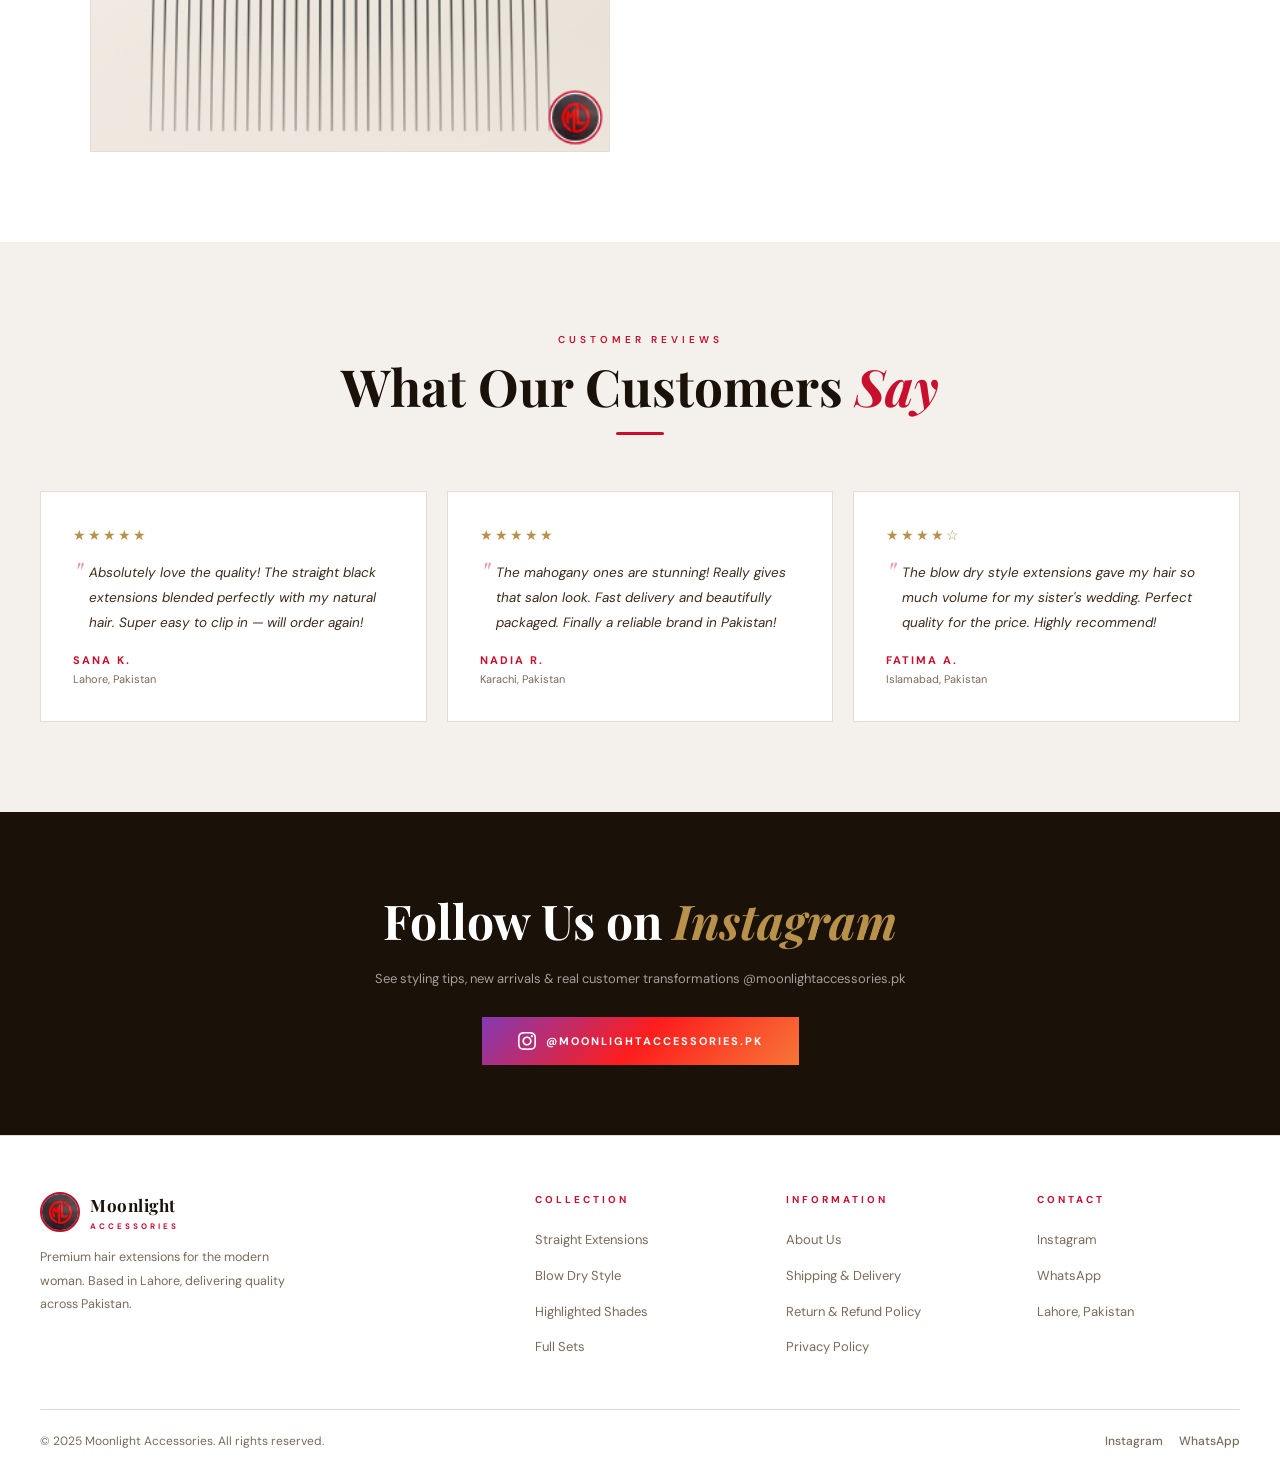
==== commit 5b963e8f: "fix: render product descriptions as written Descriptions are written in Markdown — a heading, paragr" ====
--- a/index.html
+++ b/index.html
@@ -412,7 +412,15 @@
 .m-chip .chip-txt{font-size:10px;color:var(--ink2);font-weight:500;}
 .m-chip.active .chip-txt{color:var(--red);font-weight:700;}
 .m-chip .chip-oos{font-size:8px;color:var(--red);margin-left:2px;}
-.m-desc{font-size:12.5px;line-height:1.85;color:var(--ink3);margin-bottom:14px;}
+.m-desc{font-size:13px;line-height:1.75;color:var(--ink2);margin-bottom:18px;}
+.m-desc .d-p{margin-bottom:11px;}
+.m-desc .d-p:last-child{margin-bottom:0;}
+.m-desc .d-h{font-family:'Playfair Display',serif;font-size:15px;font-weight:600;color:var(--ink);margin:16px 0 8px;}
+.m-desc .d-ul{list-style:none;margin:0 0 12px;padding:0;}
+.m-desc .d-ul li{position:relative;padding-left:16px;margin-bottom:6px;}
+/* A soft marker rather than a bullet — the copy already leads with emoji. */
+.m-desc .d-ul li::before{content:'';position:absolute;left:0;top:9px;width:5px;height:5px;border-radius:50%;background:var(--red);opacity:.55;}
+.m-desc strong{color:var(--ink);font-weight:600;}
 .m-feats{margin-bottom:20px;}
 .m-feat{font-size:11.5px;color:var(--ink2);margin-bottom:5px;display:flex;align-items:center;gap:6px;}
 .m-feat::before{content:'✓';color:var(--red);font-weight:700;font-size:11px;}
@@ -1857,7 +1865,7 @@
             ${v.inStock===false ? '<span class="chip-oos">OUT</span>' : ''}
           </div>`).join('')}
       </div>
-      <div class="m-desc">${p.desc}</div>
+      <div class="m-desc">${renderDescription(p.desc, p.name)}</div>
       <div class="m-feats">
         ${p.features.map(f => `<div class="m-feat">${f}</div>`).join('')}
       </div>
@@ -1909,6 +1917,50 @@
 function esc(s) {
   return String(s == null ? '' : s).replace(/[&<>"']/g, c =>
     ({ '&':'&amp;', '<':'&lt;', '>':'&gt;', '"':'&quot;', "'":'&#39;' }[c]));
+}
+
+// Descriptions are written in Markdown — headings, bold, and bullet lists.
+// Dropped straight into the page they collapsed into one block of text with
+// literal ### and ** showing, because HTML ignores newlines. This renders the
+// small subset actually used, escaping the text first so nothing in a
+// description can inject markup.
+function renderDescription(text, productName) {
+  if (!text) return '';
+  const inline = s => s
+    .replace(/\*\*([^*]+)\*\*/g, '<strong>$1</strong>')
+    .replace(/(^|[^*])\*([^*\n]+)\*(?!\*)/g, '$1<em>$2</em>');
+
+  const lines = esc(text).replace(/\r\n?/g, '\n').split('\n');
+  let html = '', inList = false;
+  const closeList = () => { if (inList) { html += '</ul>'; inList = false; } };
+
+  for (const raw of lines) {
+    const line = raw.trim();
+    if (!line) { closeList(); continue; }
+
+    const heading = line.match(/^#{2,4}\s+(.*)$/);
+    if (heading) {
+      closeList();
+      const title = heading[1].trim();
+      // The product's name is already displayed above the description, so a
+      // heading repeating it would show the same words twice.
+      if (productName && title.toLowerCase() === String(productName).trim().toLowerCase()) continue;
+      html += `<h4 class="d-h">${inline(title)}</h4>`;
+      continue;
+    }
+
+    const bullet = line.match(/^[*\-•]\s+(.*)$/);
+    if (bullet) {
+      if (!inList) { html += '<ul class="d-ul">'; inList = true; }
+      html += `<li>${inline(bullet[1])}</li>`;
+      continue;
+    }
+
+    closeList();
+    html += `<p class="d-p">${inline(line)}</p>`;
+  }
+  closeList();
+  return html;
 }
 
 function scrollToReviews(e) {
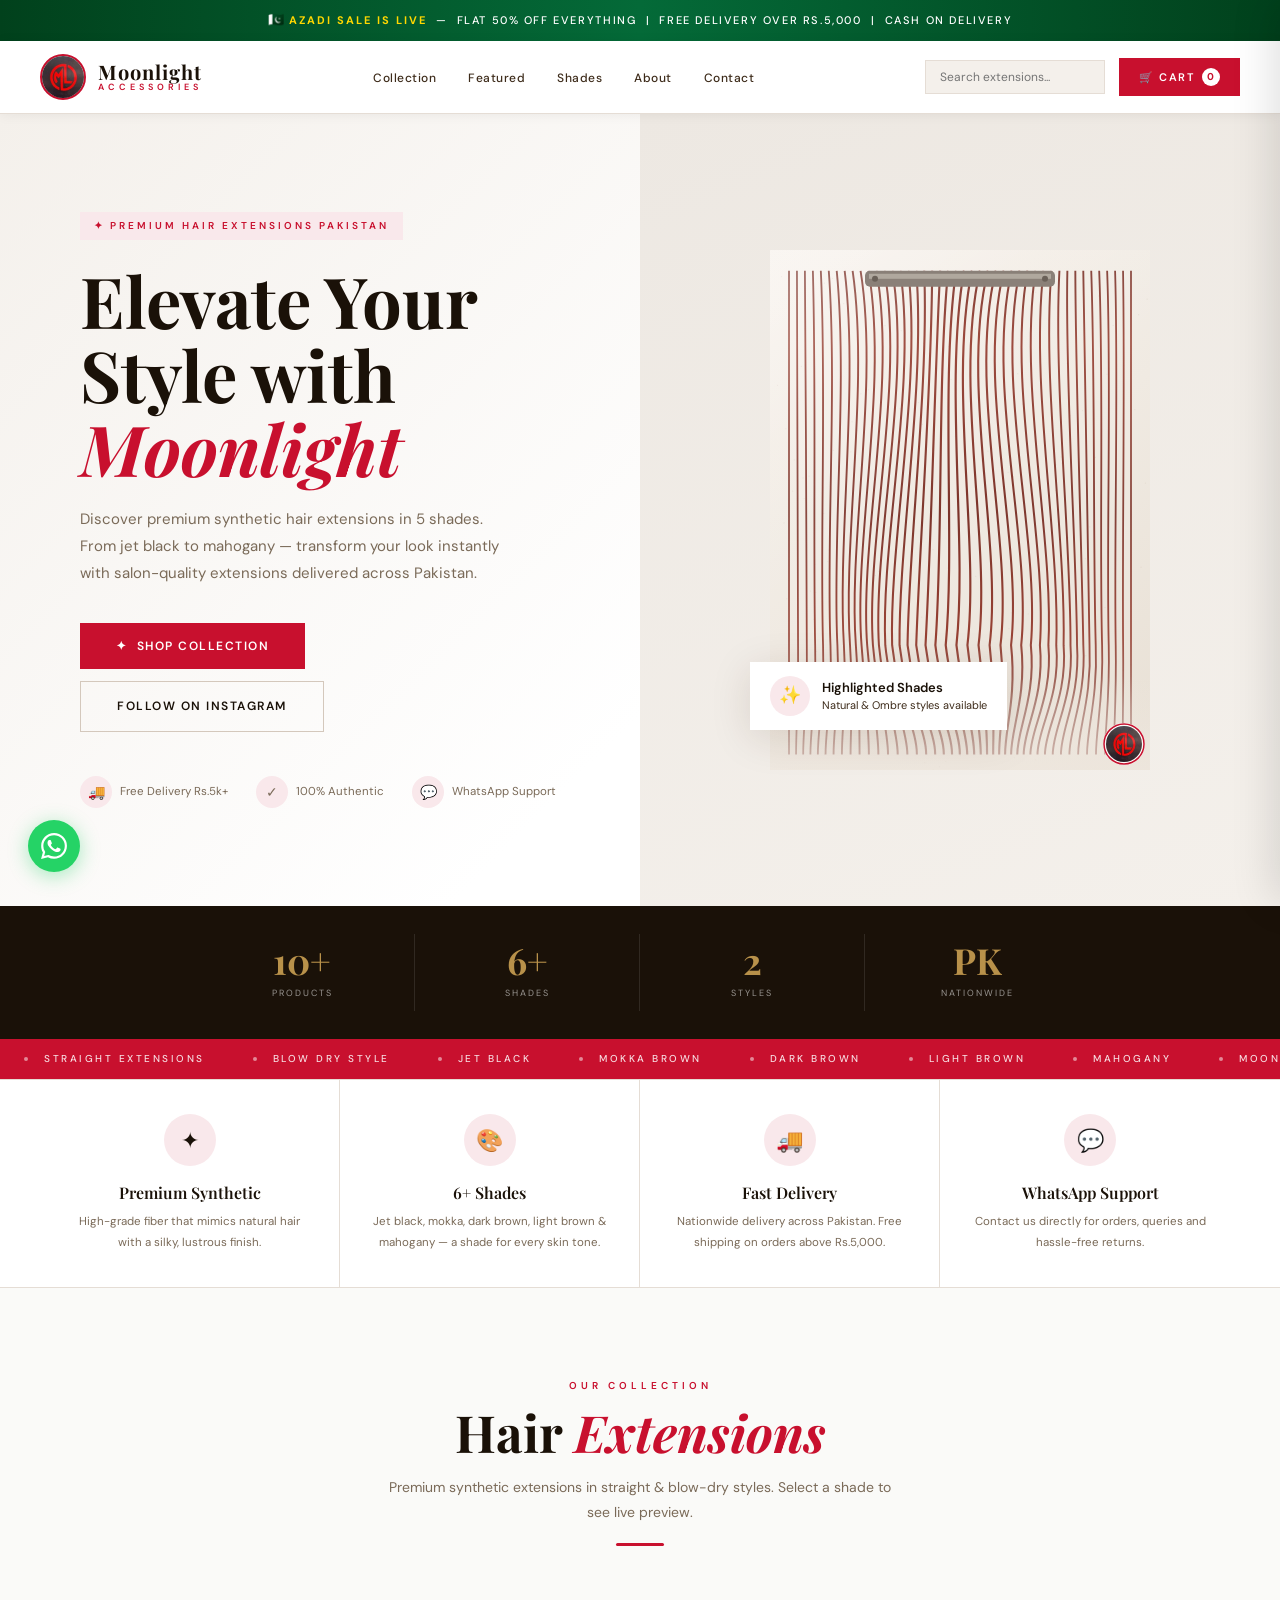
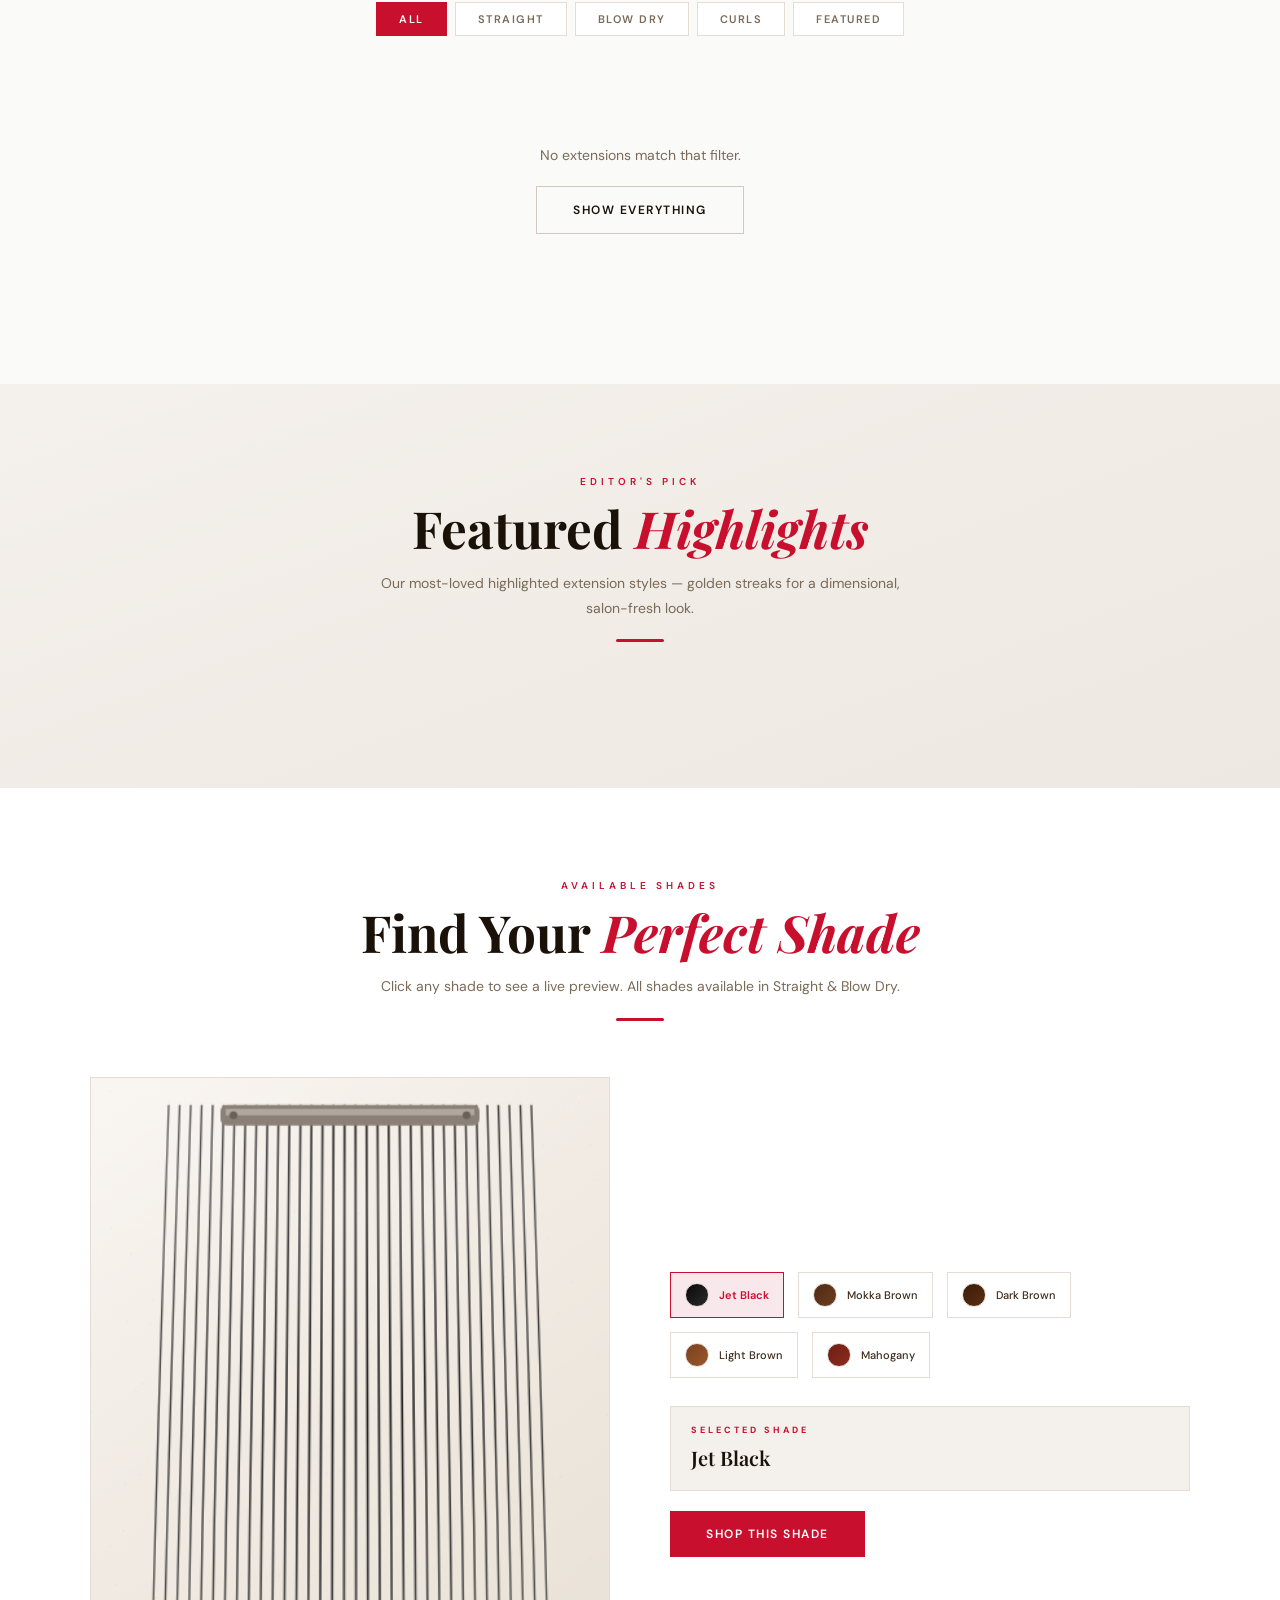
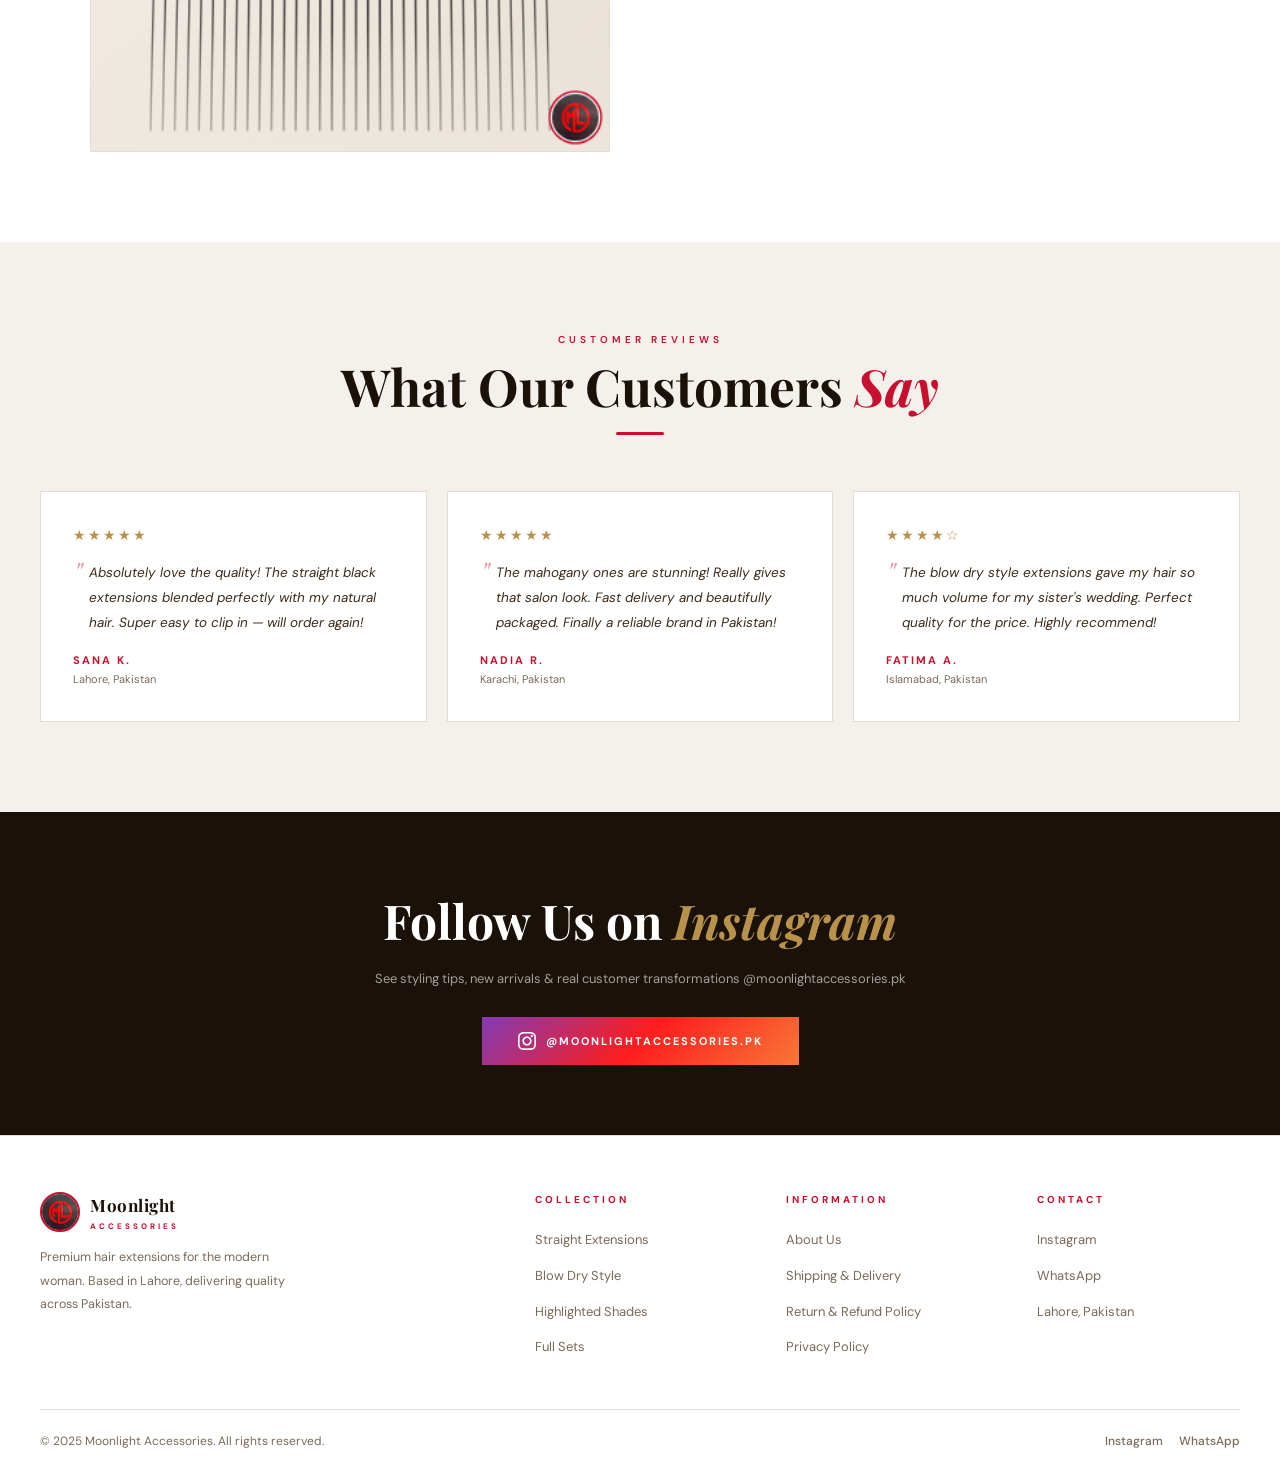
==== commit 377e6f81: "feat: every product gets its own address Opening a product changed nothing in the address bar, so a " ====
--- a/index.html
+++ b/index.html
@@ -1545,6 +1545,7 @@
   saveCart();
   renderCart();
   trackTikTok('AddToCart', p, shadeName);
+  if (typeof trackVisit === 'function') trackVisit('add_to_cart');
   if (!opts.silent) showToast(`${p.name} (${shadeName}) added to cart`);
   return true;
 }
@@ -1640,6 +1641,7 @@
   document.getElementById('coDone').style.display = 'none';
   document.getElementById('coError').style.display = 'none';
   trackTikTokCart('InitiateCheckout');
+  if (typeof trackVisit === 'function') trackVisit('checkout_started');
   setTimeout(() => document.getElementById('coName')?.focus(), 100);
 }
 
@@ -1714,6 +1716,7 @@
     // Identify before the order event so TikTok can match this customer.
     await identifyCustomer(phone, email);
     trackTikTokCart(ORDER_EVENT, order.order_number);
+    if (typeof trackVisit === 'function') trackVisit('ordered');
 
     document.getElementById('coForm').style.display = 'none';
     document.getElementById('coDone').style.display = '';
@@ -1771,10 +1774,46 @@
 let modalCurrentShade = null;
 let modalCurrentPid = null;
 
-function openModal(pid) {
+// ── PRODUCT URLS ───────────────────────────────────────
+// Each product has a real address like /product/party-wear-4-piece-straight.
+// nginx serves index.html for any unmatched path, so these are shareable, an
+// ad can point straight at one, and every product view is a distinct page in
+// the visitor stats instead of everything showing as "/".
+const SHOP_TITLE = document.title;
+
+function productUrl(p) { return '/product/' + (p.slug || p.id); }
+
+function setProductUrl(p, replace) {
+  const url = productUrl(p);
+  if (location.pathname === url) return;
+  history[replace ? 'replaceState' : 'pushState']({ pid: p.id }, '', url);
+  document.title = `${p.name} — Moonlight Accessories`;
+}
+
+function clearProductUrl() {
+  if (location.pathname === '/') return;
+  history.pushState({}, '', '/');
+  document.title = SHOP_TITLE;
+}
+
+// Someone landing straight on a product link, or using the back button.
+function openProductFromUrl(replace) {
+  const m = location.pathname.match(/^\/product\/([^/]+)\/?$/);
+  if (!m) { if (modalCurrentPid) closeModal(true); return; }
+  const slug = decodeURIComponent(m[1]);
+  const p = PRODUCTS.find(x => x.slug === slug || x.id === slug);
+  if (p) openModal(p.id, { fromUrl: true, replace: replace });
+  else { history.replaceState({}, '', '/'); document.title = SHOP_TITLE; }
+}
+
+window.addEventListener('popstate', () => openProductFromUrl(true));
+
+function openModal(pid, opts = {}) {
   const p = PRODUCTS.find(x => x.id === pid);
   if (!p) return;
   modalCurrentPid = pid;
+  setProductUrl(p, opts.replace);
+  if (typeof trackVisit === 'function') trackVisit('view_product');
   modalCurrentShade = cardShadeState[pid] || p.defaultShade;
 
   const overlay = document.getElementById('modalOverlay');
@@ -2054,9 +2093,13 @@
   renderModalContent(p, shadeKey);
 }
 
-function closeModal() {
+// fromHistory is set when the back button caused this, so we do not push
+// another entry and trap the visitor in the page they are trying to leave.
+function closeModal(fromHistory) {
   document.getElementById('modalOverlay').style.display = 'none';
   document.body.style.overflow = '';
+  modalCurrentPid = null;
+  if (!fromHistory) clearProductUrl();
 }
 
 function handleModalBgClick(e) {
@@ -2101,6 +2144,8 @@
   renderHighlights();
   initFilters();
   initShadePicker();
+  // Someone may have arrived on a product link straight from an ad.
+  openProductFromUrl(true);
 });
 </script>
 </body>
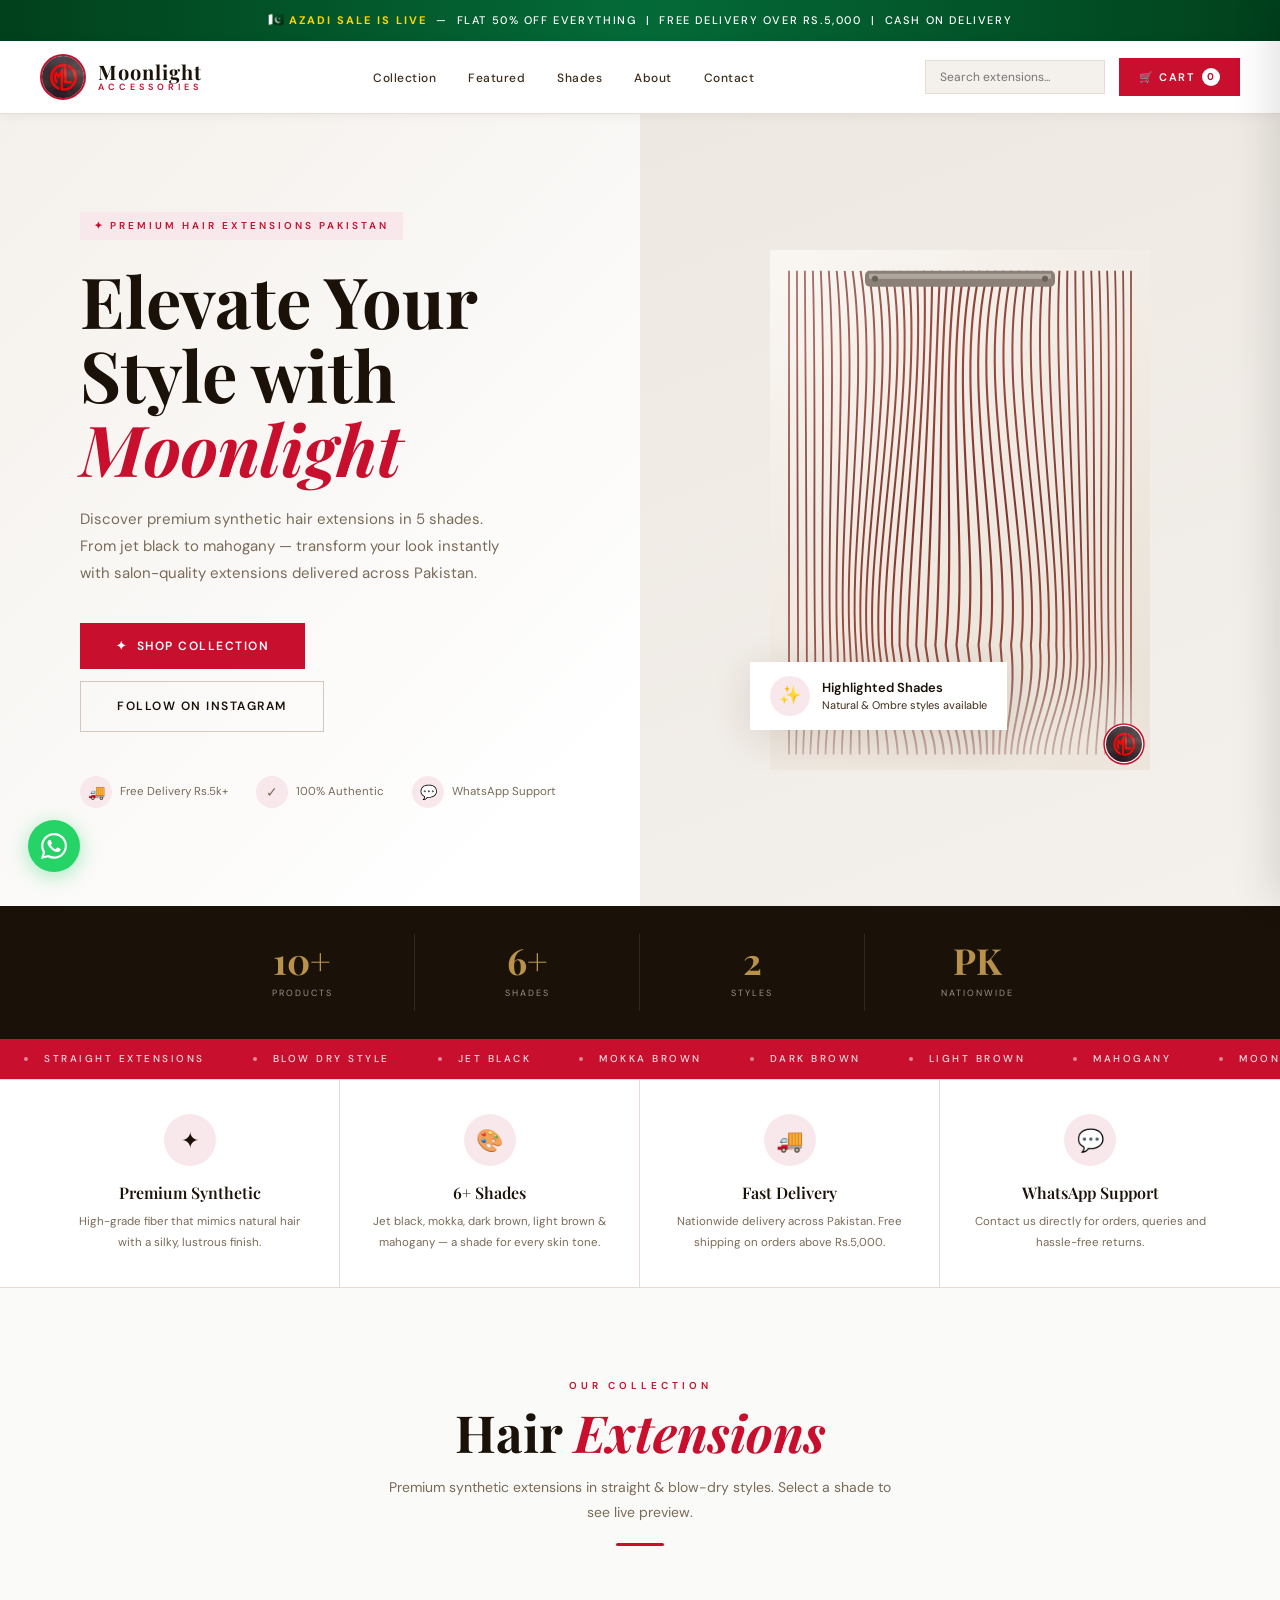
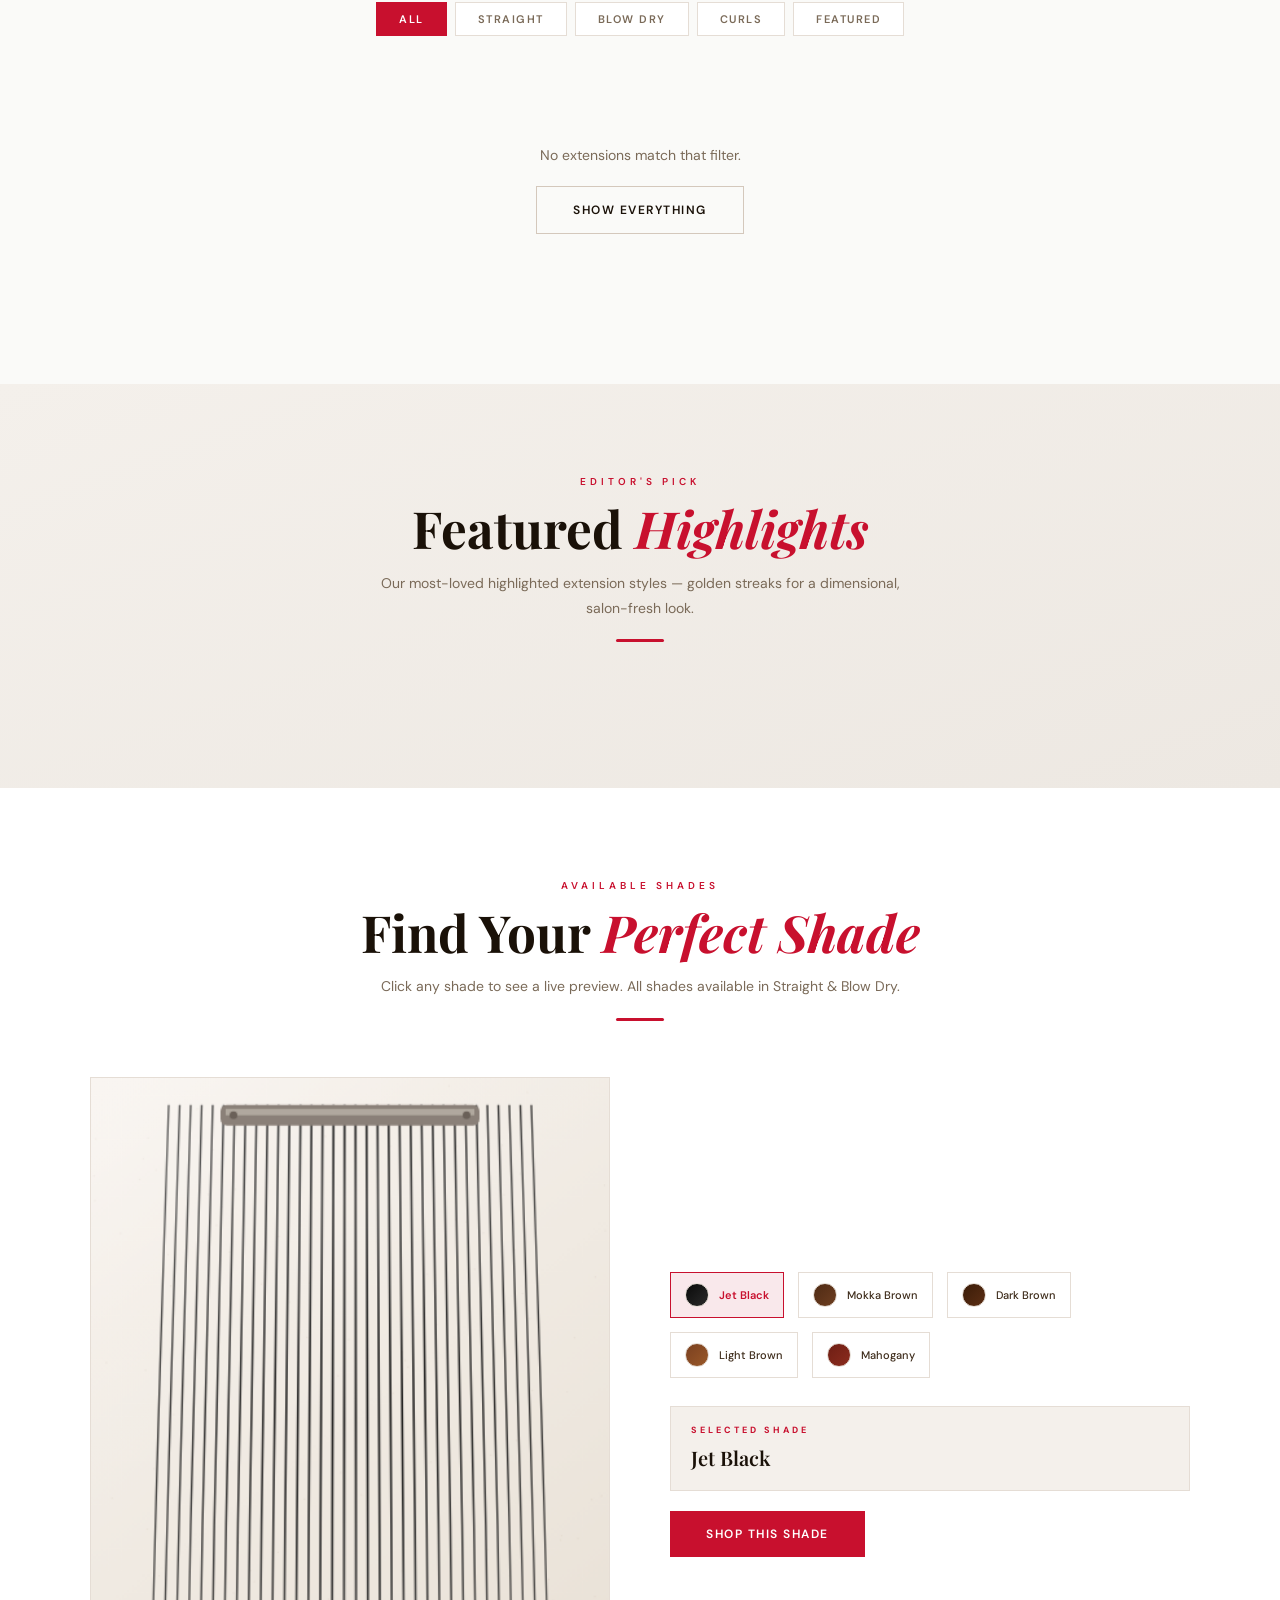
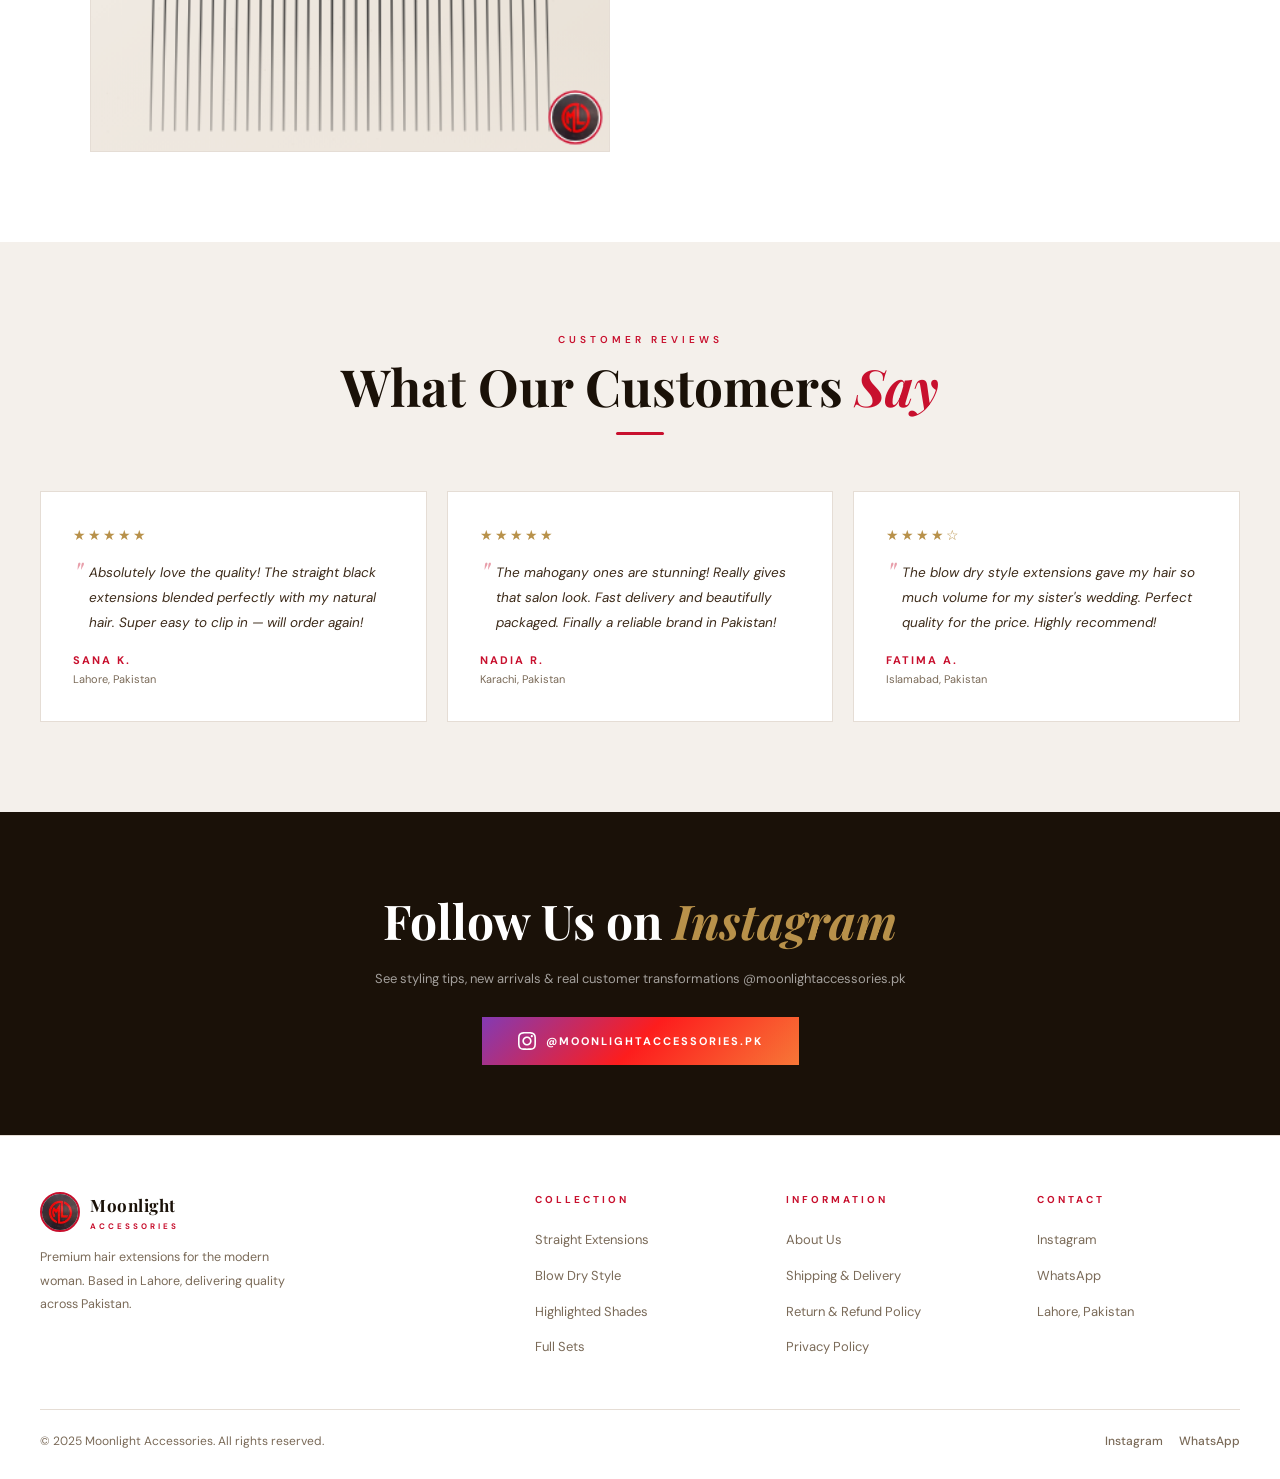
==== commit eddefd04: "feat: addresses for the cart, checkout and order confirmation Only products had a URL. The cart and " ====
--- a/index.html
+++ b/index.html
@@ -1584,8 +1584,23 @@
 }
 
 // ── CART DRAWER ────────────────────────────────────────
-function openCart()  { renderCart(); document.getElementById('cartDrawer').classList.add('open'); document.getElementById('drawerBackdrop').classList.add('show'); document.body.style.overflow = 'hidden'; }
-function closeCart() { document.getElementById('cartDrawer').classList.remove('open'); document.getElementById('drawerBackdrop').classList.remove('show'); document.body.style.overflow = ''; }
+function openCart(opts = {}) {
+  renderCart();
+  document.getElementById('cartDrawer').classList.add('open');
+  document.getElementById('drawerBackdrop').classList.add('show');
+  document.body.style.overflow = 'hidden';
+  if (!opts.fromUrl) navigate('/cart', 'Your Cart — Moonlight Accessories');
+}
+
+// fromHistory is set when the back button caused this, so we do not push
+// another entry on top of the one the visitor is trying to leave.
+function closeCart(fromHistory) {
+  const wasOpen = document.getElementById('cartDrawer').classList.contains('open');
+  document.getElementById('cartDrawer').classList.remove('open');
+  document.getElementById('drawerBackdrop').classList.remove('show');
+  document.body.style.overflow = '';
+  if (wasOpen && !fromHistory && location.pathname === '/cart') clearProductUrl();
+}
 
 function renderCart() {
   const body = document.getElementById('cartBody');
@@ -1631,9 +1646,13 @@
 }
 
 // ── CHECKOUT ───────────────────────────────────────────
-function openCheckout() {
-  if (!cart.length) { showToast('Your cart is empty'); return; }
-  closeCart();
+function openCheckout(opts = {}) {
+  if (!cart.length) {
+    showToast('Your cart is empty');
+    if (opts.fromUrl) navigate('/', SHOP_TITLE, { replace: true });
+    return;
+  }
+  closeCart(true);
   document.getElementById('checkoutOverlay').style.display = 'flex';
   document.body.style.overflow = 'hidden';
   renderCheckoutSummary();
@@ -1641,13 +1660,16 @@
   document.getElementById('coDone').style.display = 'none';
   document.getElementById('coError').style.display = 'none';
   trackTikTokCart('InitiateCheckout');
-  if (typeof trackVisit === 'function') trackVisit('checkout_started');
+  if (!opts.fromUrl) navigate('/checkout', 'Checkout — Moonlight Accessories', { event: 'checkout_started' });
+  else if (typeof trackVisit === 'function') trackVisit('checkout_started');
   setTimeout(() => document.getElementById('coName')?.focus(), 100);
 }
 
-function closeCheckout() {
+function closeCheckout(fromHistory) {
+  const wasOpen = document.getElementById('checkoutOverlay').style.display === 'flex';
   document.getElementById('checkoutOverlay').style.display = 'none';
   document.body.style.overflow = '';
+  if (wasOpen && !fromHistory && /^\/(checkout|order)/.test(location.pathname)) clearProductUrl();
 }
 
 function handleCheckoutBgClick(e) {
@@ -1716,10 +1738,14 @@
     // Identify before the order event so TikTok can match this customer.
     await identifyCustomer(phone, email);
     trackTikTokCart(ORDER_EVENT, order.order_number);
-    if (typeof trackVisit === 'function') trackVisit('ordered');
 
     document.getElementById('coForm').style.display = 'none';
     document.getElementById('coDone').style.display = '';
+    // Replaces /checkout rather than stacking on it, so pressing back from the
+    // confirmation cannot reopen a checkout form whose cart is now empty.
+    navigate('/order/' + (order.order_number || 'confirmed'),
+             'Order Confirmed — Moonlight Accessories',
+             { replace: true, event: 'ordered' });
     document.getElementById('coOrderNum').textContent = order.order_number || '—';
     document.getElementById('coOrderTotal').textContent = money(order.total ?? cartTotal());
     document.getElementById('coWaWrap').innerHTML = WHATSAPP
@@ -1783,37 +1809,58 @@
 
 function productUrl(p) { return '/product/' + (p.slug || p.id); }
 
-function setProductUrl(p, replace) {
-  const url = productUrl(p);
-  if (location.pathname === url) return;
-  history[replace ? 'replaceState' : 'pushState']({ pid: p.id }, '', url);
-  document.title = `${p.name} — Moonlight Accessories`;
+// Every address change goes through here, so the title and the visitor
+// tracking stay in step with what is actually on screen.
+function navigate(url, title, opts = {}) {
+  if (location.pathname !== url) {
+    history[opts.replace ? 'replaceState' : 'pushState']({}, '', url);
+  }
+  document.title = title;
+  if (typeof trackVisit === 'function') trackVisit(opts.event);
 }
 
 function clearProductUrl() {
   if (location.pathname === '/') return;
-  history.pushState({}, '', '/');
-  document.title = SHOP_TITLE;
-}
-
-// Someone landing straight on a product link, or using the back button.
-function openProductFromUrl(replace) {
-  const m = location.pathname.match(/^\/product\/([^/]+)\/?$/);
-  if (!m) { if (modalCurrentPid) closeModal(true); return; }
-  const slug = decodeURIComponent(m[1]);
-  const p = PRODUCTS.find(x => x.slug === slug || x.id === slug);
-  if (p) openModal(p.id, { fromUrl: true, replace: replace });
-  else { history.replaceState({}, '', '/'); document.title = SHOP_TITLE; }
-}
-
-window.addEventListener('popstate', () => openProductFromUrl(true));
+  navigate('/', SHOP_TITLE);
+}
+
+// Opens whatever the current address says should be open. Used on first load,
+// and every time the back or forward button moves between our own entries.
+function syncFromUrl(replace) {
+  const path = location.pathname;
+
+  const product = path.match(/^\/product\/([^/]+)\/?$/);
+  if (product) {
+    const slug = decodeURIComponent(product[1]);
+    const p = PRODUCTS.find(x => x.slug === slug || x.id === slug);
+    if (p) { closeCart(true); closeCheckout(true); openModal(p.id, { replace }); }
+    else navigate('/', SHOP_TITLE, { replace: true });   // link to a product that no longer exists
+    return;
+  }
+
+  if (path === '/cart')     { closeModal(true); closeCheckout(true); openCart({ fromUrl: true }); return; }
+  if (path === '/checkout') { closeModal(true); openCheckout({ fromUrl: true }); return; }
+
+  // An order confirmation only makes sense straight after ordering. Landing on
+  // one later — or after a refresh — should not try to show someone's receipt.
+  if (/^\/order\//.test(path)) {
+    if (document.getElementById('coDone')?.style.display === '') return;
+    navigate('/', SHOP_TITLE, { replace: true });
+  }
+
+  closeModal(true);
+  closeCart(true);
+  closeCheckout(true);
+}
+
+window.addEventListener('popstate', () => syncFromUrl(true));
 
 function openModal(pid, opts = {}) {
   const p = PRODUCTS.find(x => x.id === pid);
   if (!p) return;
   modalCurrentPid = pid;
-  setProductUrl(p, opts.replace);
-  if (typeof trackVisit === 'function') trackVisit('view_product');
+  navigate(productUrl(p), `${p.name} — Moonlight Accessories`,
+           { replace: opts.replace, event: 'view_product' });
   modalCurrentShade = cardShadeState[pid] || p.defaultShade;
 
   const overlay = document.getElementById('modalOverlay');
@@ -2145,7 +2192,7 @@
   initFilters();
   initShadePicker();
   // Someone may have arrived on a product link straight from an ad.
-  openProductFromUrl(true);
+  syncFromUrl(true);
 });
 </script>
 </body>
